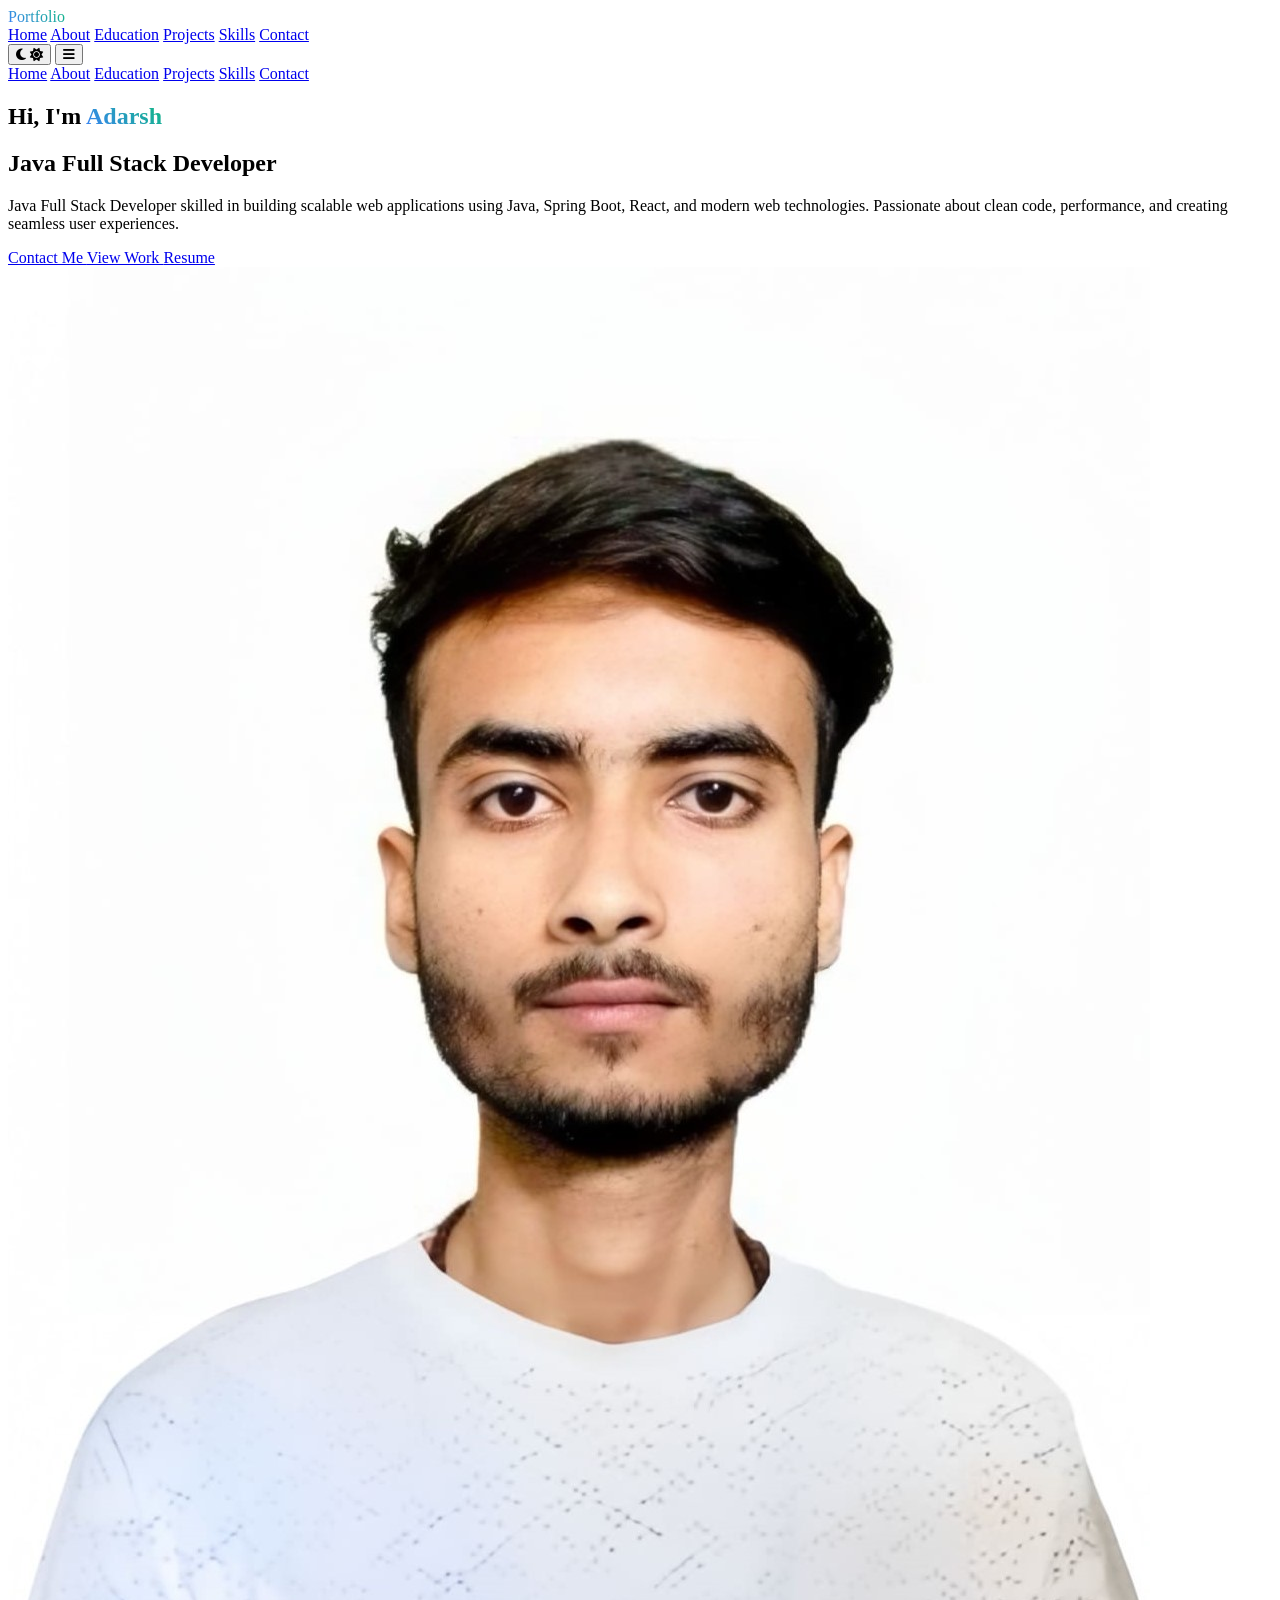
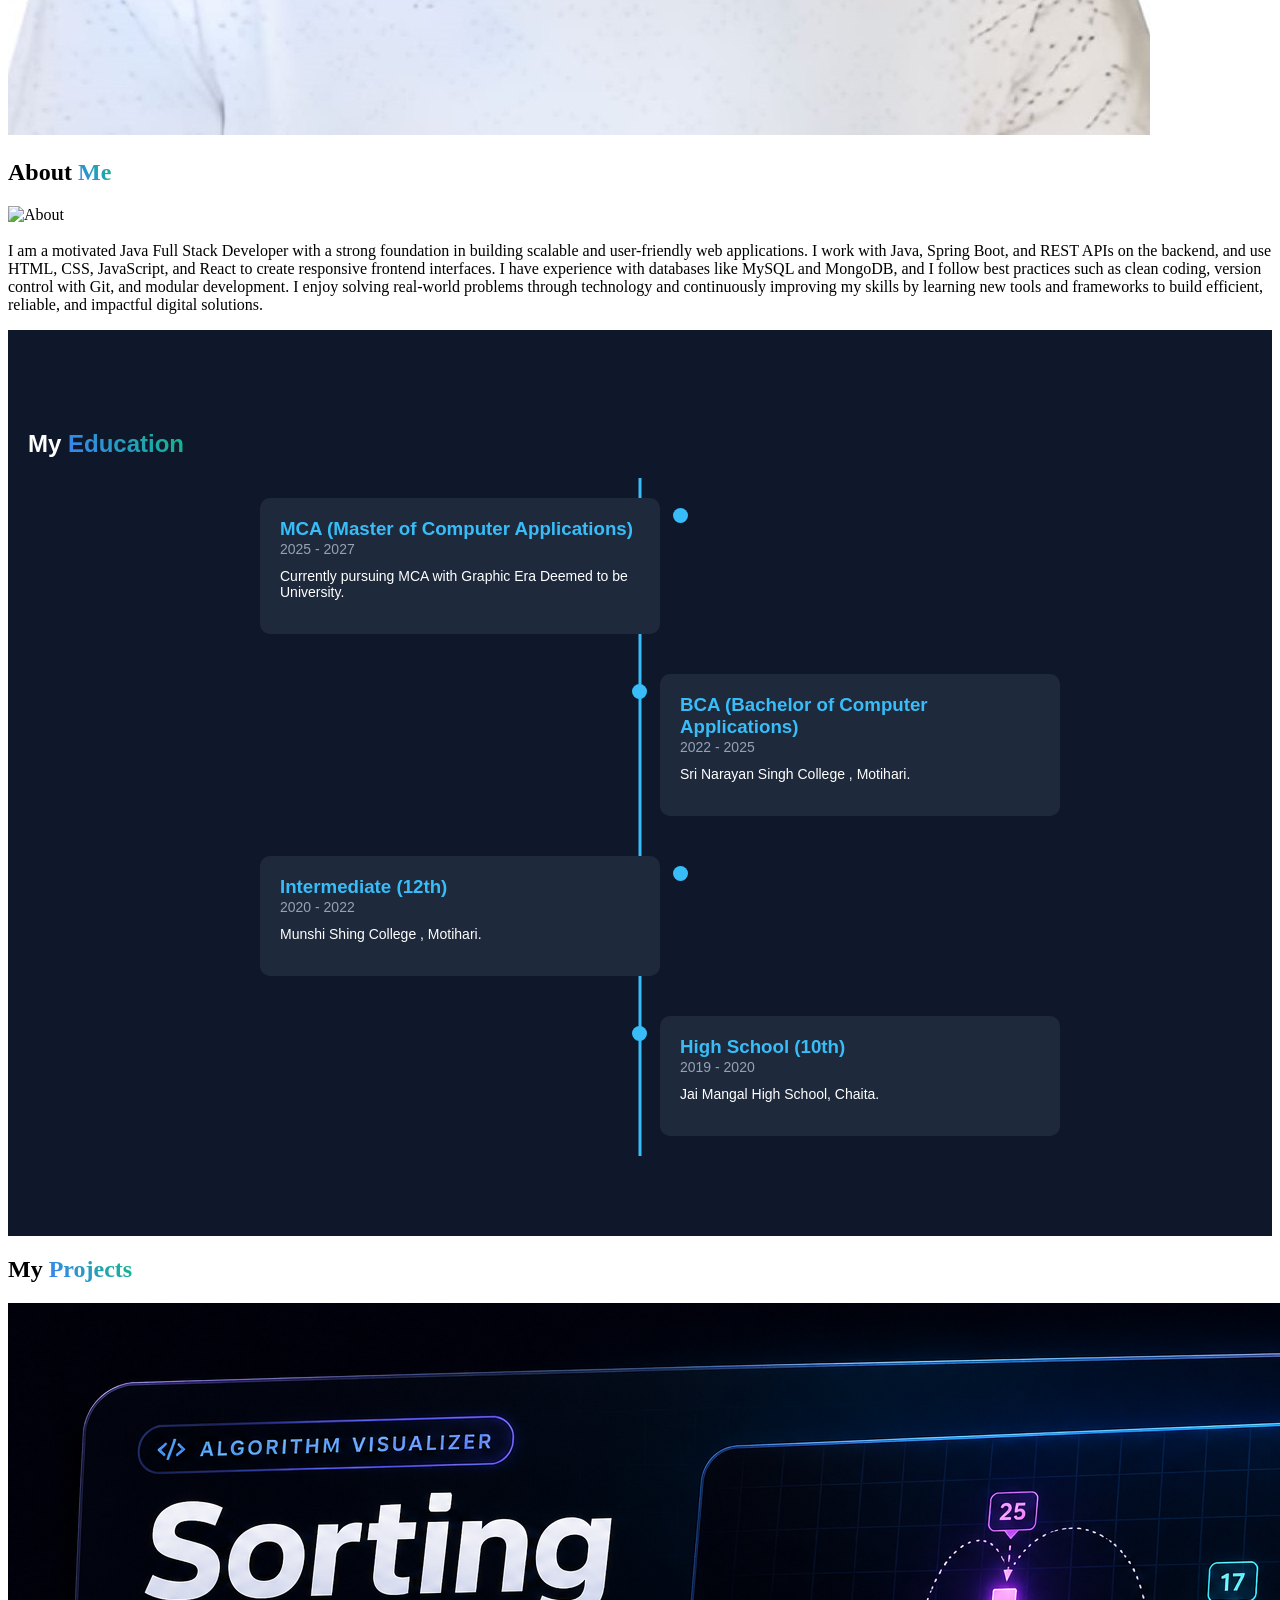
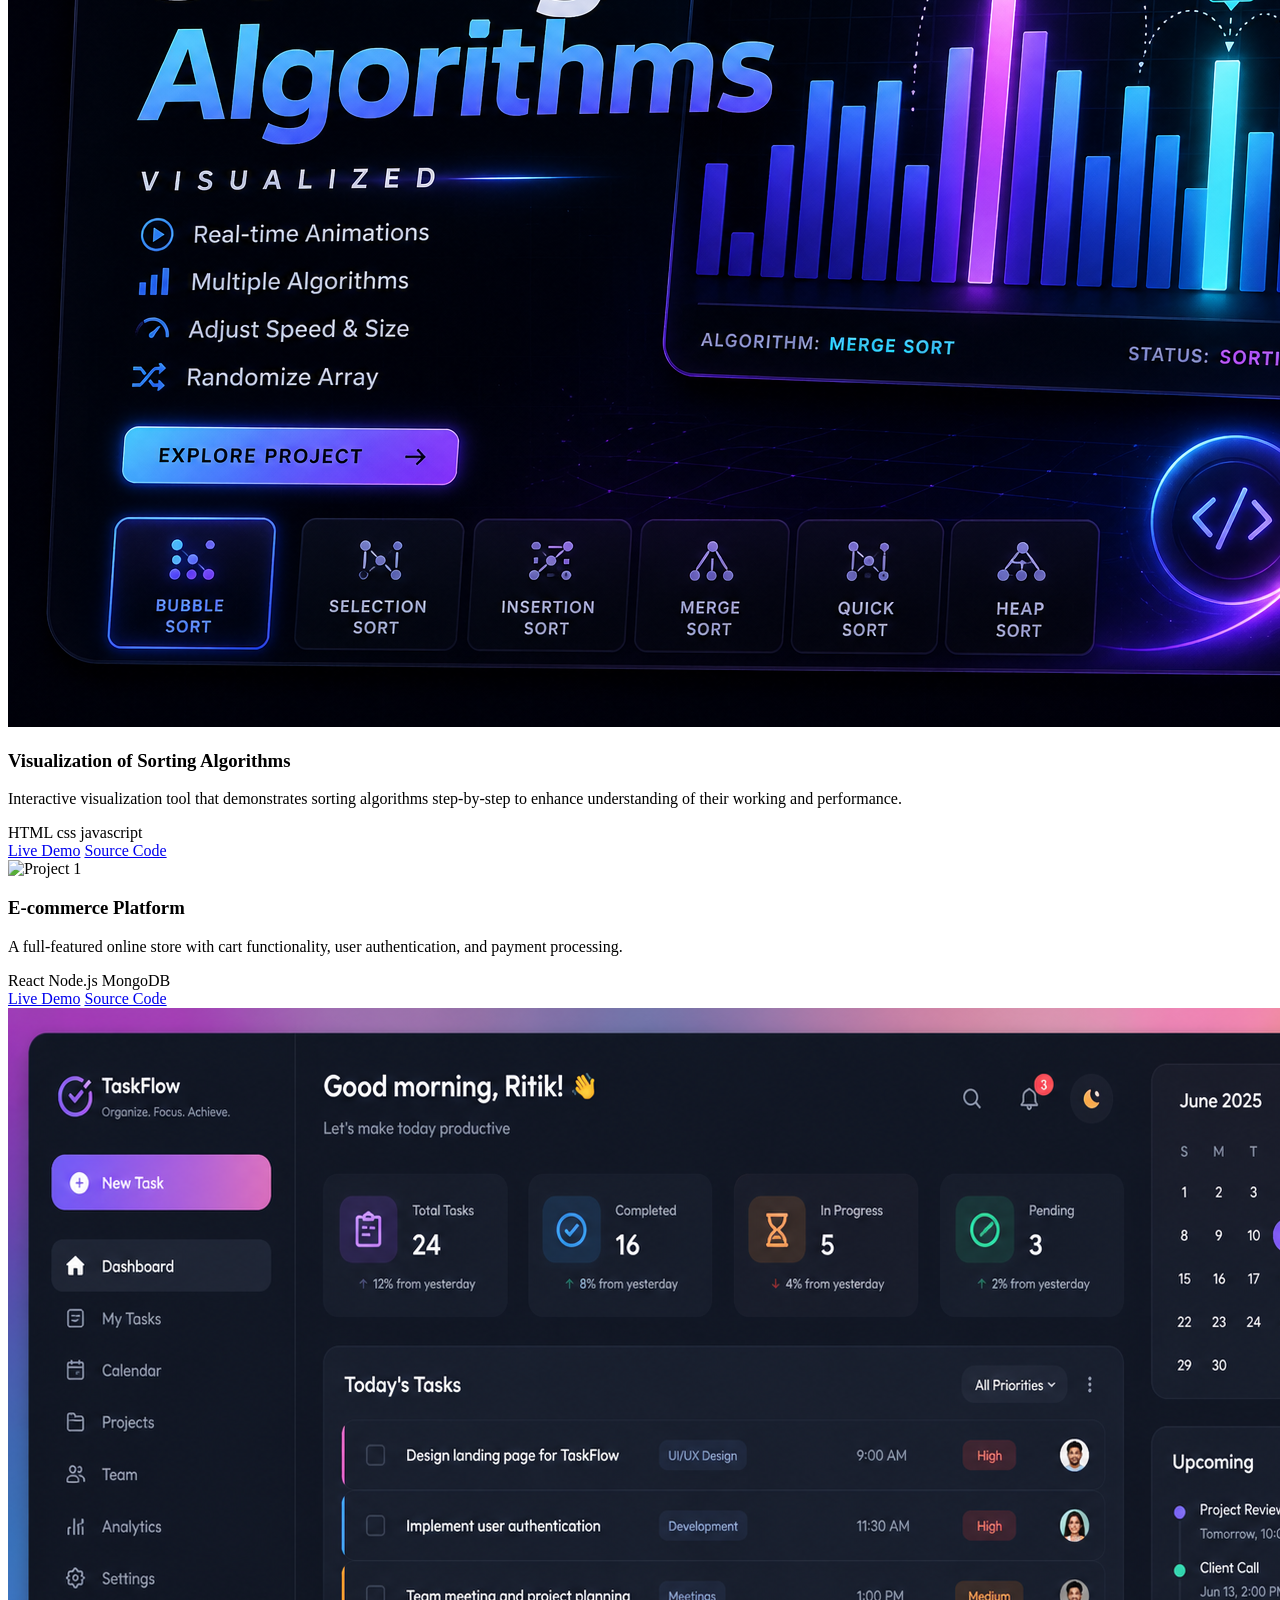
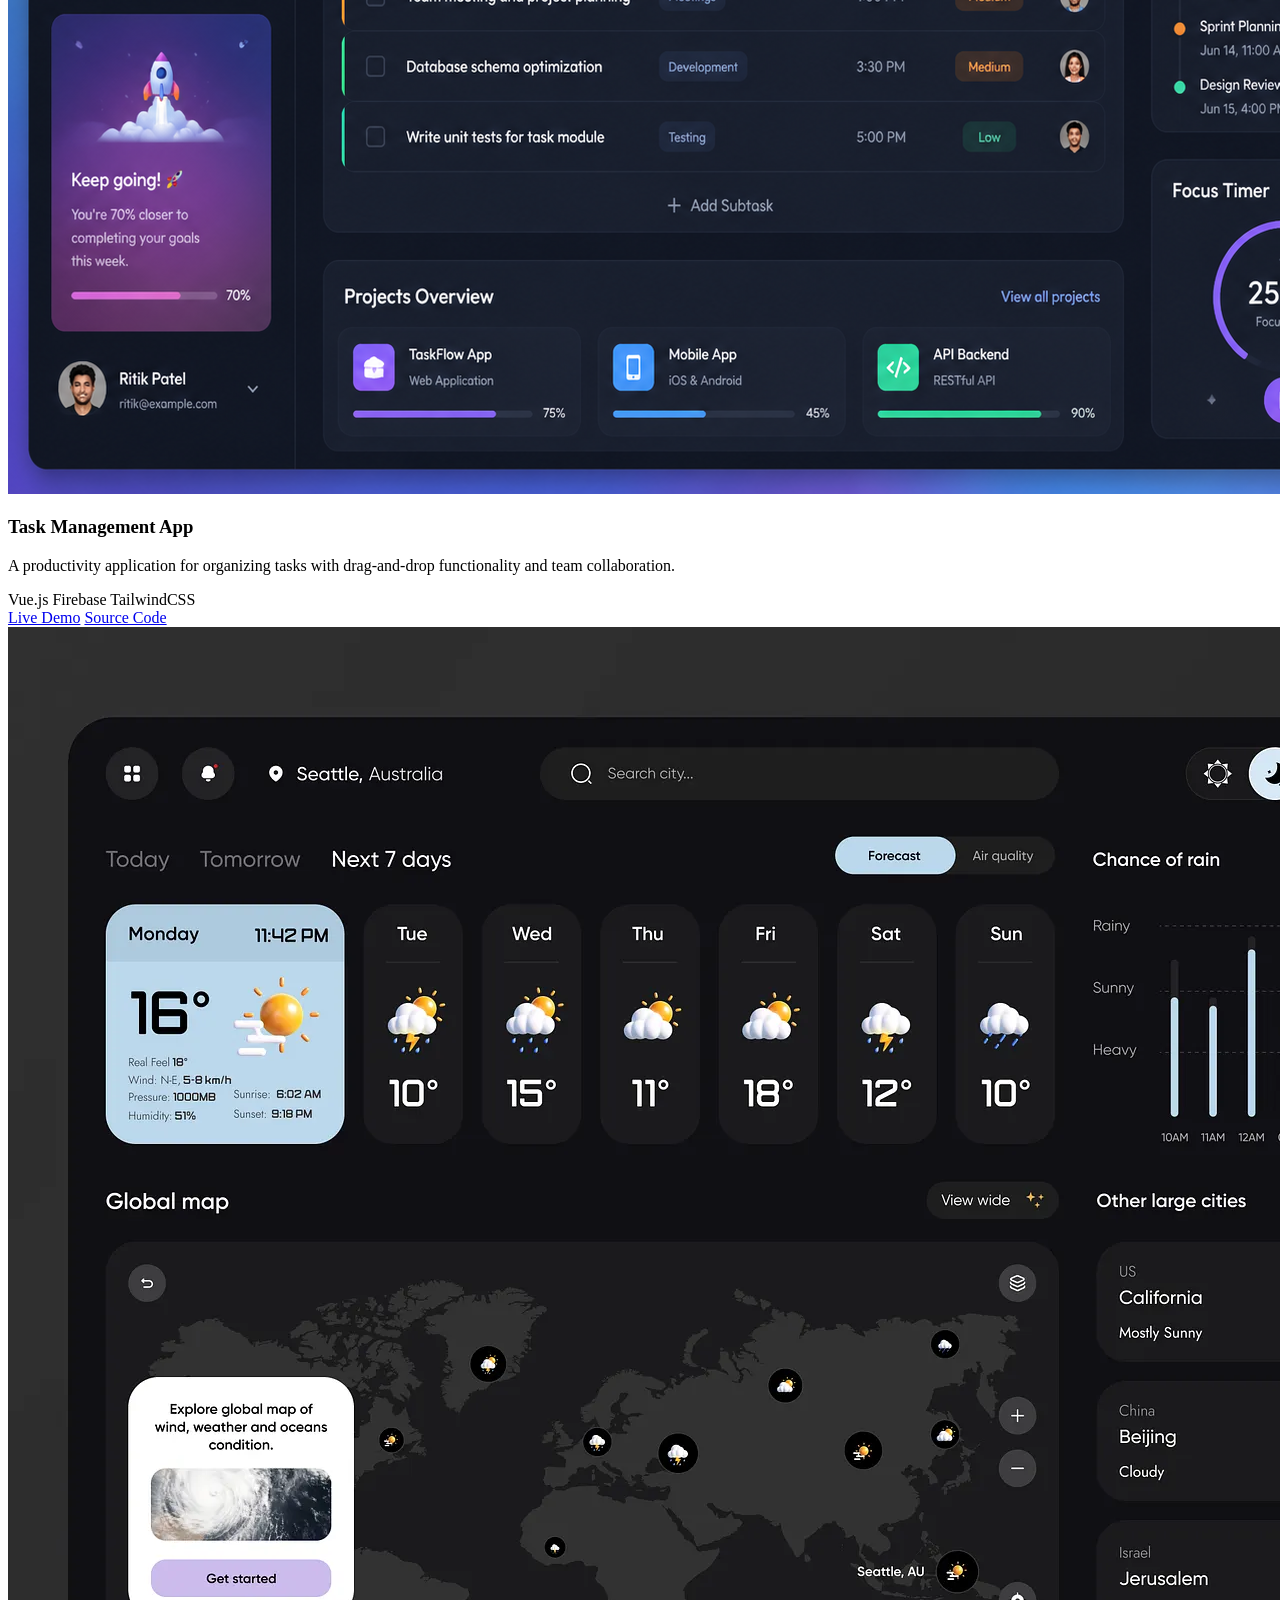
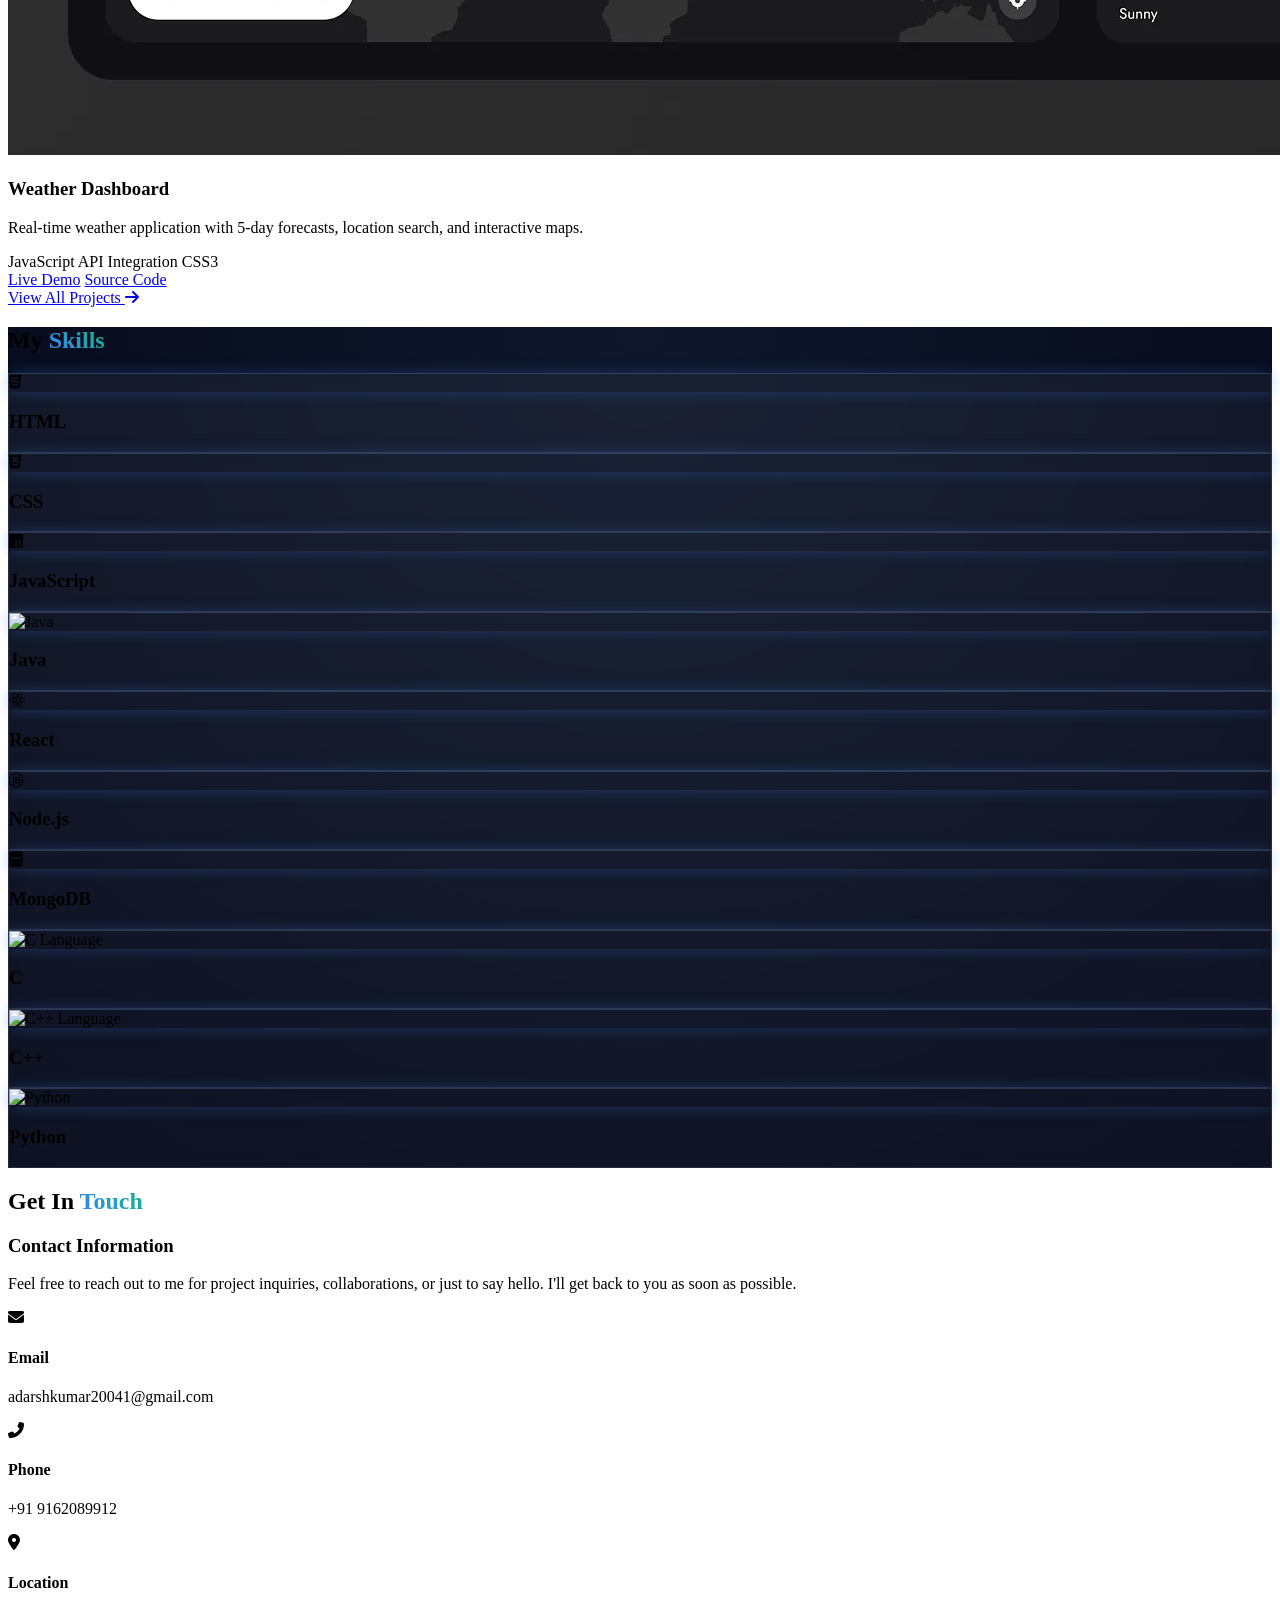
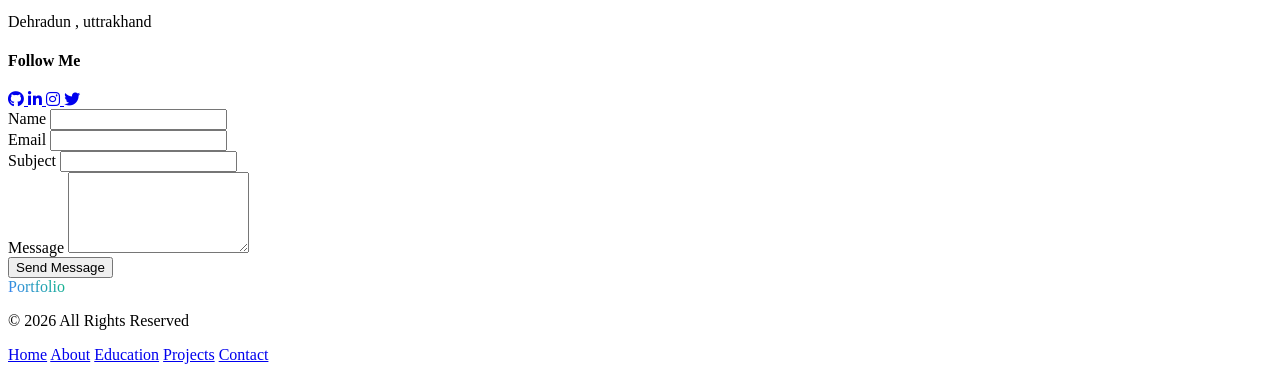
==== index.html @ 481cc496 "add new projects Co-authored-by: Copilot <copilot@github.com>" ====
<!DOCTYPE html>
<html lang="en" class="scroll-smooth">

<head>
    <meta charset="UTF-8">
    <meta name="viewport" content="width=device-width, initial-scale=1.0">
    <title>Modern Portfolio | Java Full Stack Developer</title>
    <script src="https://cdn.tailwindcss.com"></script>
    <link rel="stylesheet" href="https://cdnjs.cloudflare.com/ajax/libs/font-awesome/6.4.0/css/all.min.css">
    <link rel="stylesheet" href="style.css">
    <script>
        tailwind.config = {
            darkMode: 'class',
            theme: {
                extend: {
                    colors: {
                        primary: {
                            light: '#3b82f6',
                            dark: '#2563eb'
                        },
                        secondary: {
                            light: '#10b981',
                            dark: '#059669'
                        }
                    },
                    animation: {
                        'fade-in': 'fadeIn 0.5s ease-in-out',
                        'slide-up': 'slideUp 0.5s ease-out'
                    },
                    keyframes: {
                        fadeIn: {
                            '0%': { opacity: '0' },
                            '100%': { opacity: '1' }
                        },
                        slideUp: {
                            '0%': { transform: 'translateY(20px)', opacity: '0' },
                            '100%': { transform: 'translateY(0)', opacity: '1' }
                        }
                    }
                }
            }
        }
    </script>

</head>

<body class="light bg-gray-50 text-gray-800 dark:bg-gray-900 dark:text-gray-100 transition-colors duration-300">
    <!-- Header/Navigation -->
    <header class="fixed w-full z-50 bg-white/80 dark:bg-gray-900/80 backdrop-blur-md shadow-sm">
        <div class="container mx-auto px-6 py-4">
            <nav class="flex items-center justify-between">
                <a href="#" class="text-2xl font-bold gradient-text">Portfolio</a>

                <div class="hidden md:flex space-x-8">
                    <a href="#home" class="nav-link">Home</a>
                    <a href="#about" class="nav-link">About</a>
                    <a href="#education" class="nav-link">Education</a>
                    <a href="#projects" class="nav-link">Projects</a>
                    <a href="#skills" class="nav-link">Skills</a>
                    <a href="#contact" class="nav-link">Contact</a>
                </div>

                <div class="flex items-center space-x-4">
                    <button id="theme-toggle"
                        class="theme-toggle p-2 rounded-full hover:bg-gray-200 dark:hover:bg-gray-700">
                        <i class="fas fa-moon dark:hidden"></i>
                        <i class="fas fa-sun hidden dark:block"></i>
                    </button>

                    <button id="mobile-menu-button"
                        class="md:hidden p-2 rounded-full hover:bg-gray-200 dark:hover:bg-gray-700">
                        <i class="fas fa-bars"></i>
                    </button>
                </div>
            </nav>
        </div>

        <!-- Mobile Menu -->
        <div id="mobile-menu" class="hidden md:hidden bg-white dark:bg-gray-800 shadow-lg">
            <div class="container mx-auto px-6 py-4 flex flex-col space-y-4">
                <a href="#home" class="nav-link">Home</a>
                <a href="#about" class="nav-link">About</a>
                <a href="#education" class="nav-link">Education</a>
                <a href="#projects" class="nav-link">Projects</a>
                <a href="#skills" class="nav-link">Skills</a>
                <a href="#contact" class="nav-link">Contact</a>
            </div>
        </div>
    </header>

    <!-- Hero Section -->
    <section id="home" class="min-h-screen flex items-center pt-20">
        <div class="container mx-auto px-6 py-20">
            <div class="flex flex-col md:flex-row items-center">
                <div class="md:w-1/2 mb-12 md:mb-0 animate-fade-in">
                    <h1 class="text-4xl md:text-6xl font-bold mb-4">Hi, I'm <span class="gradient-text">Adarsh</span>
                    </h1>
                    <h2 class="text-2xl md:text-3xl font-semibold mb-6">Java Full Stack Developer</h2>
                    <p class="text-lg mb-8 text-gray-600 dark:text-gray-300 max-w-lg">
                        Java Full Stack Developer skilled in building scalable web applications using Java, Spring Boot,
                        React, and modern web technologies. Passionate about clean code, performance, and creating
                        seamless user experiences.
                    </p>
                    <div class="flex space-x-4">
                        <a href="#contact"
                            class="px-6 py-3 bg-primary-light dark:bg-primary-dark text-white rounded-lg hover:opacity-90 transition-opacity">
                            Contact Me
                        </a>
                        <a href="#projects"
                            class="px-6 py-3 border border-gray-300 dark:border-gray-600 rounded-lg hover:bg-gray-100 dark:hover:bg-gray-800 transition-colors">
                            View Work
                        </a>
                        <a href="assect/Adarsh_Kumar_Resume.pdf" download
                            class="px-6 py-3 bg-gradient-to-r from-indigo-500 to-cyan-500 text-white rounded-lg shadow-lg hover:scale-105 hover:shadow-xl transition-all duration-300">
                            Resume
                        </a>


                    </div>
                </div>
                <div class="md:w-1/2 flex justify-center animate-slide-up">
                    <div
                        class="relative w-64 h-64 md:w-80 md:h-80 rounded-full overflow-hidden border-4 border-primary-light dark:border-primary-dark">
                        <img src="assect/photo.JPG" alt="Profile" class="w-full h-full object-cover">
                        <div class="absolute inset-0 bg-primary-light dark:bg-primary-dark opacity-10"></div>
                    </div>
                </div>
            </div>
        </div>
    </section>



    <!-- About Section -->
    <section id="about" class="py-20 bg-gray-100 dark:bg-gray-800">
        <div class="container mx-auto px-6">
            <h2 class="text-3xl font-bold mb-12 text-center">About <span class="gradient-text">Me</span></h2>

            <div class="flex flex-col md:flex-row items-center">
                <div class="md:w-1/3 mb-8 md:mb-0 flex justify-center">
                    <div class="w-64 h-64 rounded-lg overflow-hidden shadow-lg">
                        <img src="assect/about.jpg.jpg" alt="About" class="w-full h-full object-cover">
                    </div>
                </div>

                <div class="md:w-2/3 md:pl-12">
                    <h3 class="text-2xl font-semibold mb-4"></h3>
                    <p class="mb-6 text-gray-600 dark:text-gray-300">
                        I am a motivated Java Full Stack Developer with a strong foundation in building scalable and
                        user-friendly web applications. I work with Java, Spring Boot, and REST APIs on the backend, and
                        use HTML, CSS, JavaScript, and React to create responsive frontend interfaces. I have experience
                        with databases like MySQL and MongoDB, and I follow best practices such as clean coding, version
                        control with Git, and modular development. I enjoy solving real-world problems through
                        technology and continuously improving my skills by learning new tools and frameworks to build
                        efficient, reliable, and impactful digital solutions.

                    </p>


                </div>
            </div>
        </div>
    </section>


    <!-- Education Section -->

    <section id="education">
        <h2 class="text-3xl font-bold mb-12 text-center">My <span class="gradient-text">Education</span></h2>

        <div class="timeline">

            <div class="timeline-item">
                <div class="timeline-content">
                    <h3>MCA (Master of Computer Applications)</h3>
                    <span>2025 - 2027</span>
                    <p>Currently pursuing MCA with
                        Graphic Era Deemed to be University.</p>
                </div>
            </div>

            <div class="timeline-item">
                <div class="timeline-content">
                    <h3>BCA (Bachelor of Computer Applications)</h3>
                    <span>2022 - 2025</span>
                    <p> Sri Narayan Singh College , Motihari.</p>
                </div>
            </div>

            <div class="timeline-item">
                <div class="timeline-content">
                    <h3>Intermediate (12th)</h3>
                    <span>2020 - 2022</span>
                    <p>Munshi Shing College , Motihari.</p>
                </div>
            </div>

            <div class="timeline-item">
                <div class="timeline-content">
                    <h3>High School (10th)</h3>
                    <span>2019 - 2020</span>
                    <p>Jai Mangal High School, Chaita.</p>
                </div>
            </div>

        </div>
    </section>




    <!-- Projects Section -->
    <section id="projects" class="py-20">
        <div class="container mx-auto px-6">
            <h2 class="text-3xl font-bold mb-12 text-center">My <span class="gradient-text">Projects</span></h2>

            <div class="grid grid-cols-1 md:grid-cols-2 lg:grid-cols-3 gap-8">
                <!-- Project 0 -->
                  <div
                    class="project-card bg-white dark:bg-gray-800 rounded-lg overflow-hidden shadow-lg hover:shadow-xl">
                    <div class="h-48 overflow-hidden">
                        <img src="assect/sorting.jpg.png"
                            alt="Project 0"
                            class="w-full h-full object-cover transition-transform duration-300 hover:scale-105">
                    </div>
                    <div class="p-6">
                        <h3 class="text-xl font-semibold mb-2">Visualization of Sorting Algorithms</h3>
                        <p class="text-gray-600 dark:text-gray-300 mb-4">
                            Interactive visualization tool that demonstrates sorting algorithms step-by-step to enhance understanding of their working and performance.
                        </p>
                        <div class="flex flex-wrap gap-2 mb-4">
                            <span class="px-3 py-1 bg-gray-100 dark:bg-gray-700 rounded-full text-sm">HTML</span>
                            <span class="px-3 py-1 bg-gray-100 dark:bg-gray-700 rounded-full text-sm">css</span>
                            <span class="px-3 py-1 bg-gray-100 dark:bg-gray-700 rounded-full text-sm">javascript</span>
                        </div>  
                        <div class="flex space-x-3">
                            <a href="https://sorting-simulation.vercel.app/" target="_blank" class="text-primary-light dark:text-primary-dark hover:underline">Live Demo</a>
                            <a href="https://github.com/itzadarsh-1/sorting-simulation-1" target="_blank" class="text-gray-500 hover:underline">Source Code</a>
                        </div>
                    </div>
                </div>
                <!-- Project 1 -->
                <div
                    class="project-card bg-white dark:bg-gray-800 rounded-lg overflow-hidden shadow-lg hover:shadow-xl">
                    <div class="h-48 overflow-hidden">
                        <img src="https://images.unsplash.com/photo-1551288049-bebda4e38f71?ixlib=rb-4.0.3&ixid=M3wxMjA3fDB8MHxwaG90by1wYWdlfHx8fGVufDB8fHx8fA%3D%3D&auto=format&fit=crop&w=1170&q=80"
                            alt="Project 1"
                            class="w-full h-full object-cover transition-transform duration-300 hover:scale-105">
                    </div>
                    <div class="p-6">
                        <h3 class="text-xl font-semibold mb-2">E-commerce Platform</h3>
                        <p class="text-gray-600 dark:text-gray-300 mb-4">
                            A full-featured online store with cart functionality, user authentication, and payment
                            processing.
                        </p>
                        <div class="flex flex-wrap gap-2 mb-4">
                            <span class="px-3 py-1 bg-gray-100 dark:bg-gray-700 rounded-full text-sm">React</span>
                            <span class="px-3 py-1 bg-gray-100 dark:bg-gray-700 rounded-full text-sm">Node.js</span>
                            <span class="px-3 py-1 bg-gray-100 dark:bg-gray-700 rounded-full text-sm">MongoDB</span>
                        </div>
                        <div class="flex space-x-3">
                            <a href="#" class="text-primary-light dark:text-primary-dark hover:underline">Live Demo</a>
                            <a href="#" class="text-gray-500 hover:underline">Source Code</a>
                        </div>
                    </div>
                </div>

                <!-- Project 2 -->
                <div
                    class="project-card bg-white dark:bg-gray-800 rounded-lg overflow-hidden shadow-lg hover:shadow-xl">
                    <div class="h-48 overflow-hidden">
                        <img src="assect/task manage app.jpg.png" alt="Project 2"
                            class="w-full h-full object-cover transition-transform duration-300 hover:scale-105">
                    </div>
                    <div class="p-6">
                        <h3 class="text-xl font-semibold mb-2">Task Management App</h3>
                        <p class="text-gray-600 dark:text-gray-300 mb-4">
                            A productivity application for organizing tasks with drag-and-drop functionality and team
                            collaboration.
                        </p>
                        <div class="flex flex-wrap gap-2 mb-4">
                            <span class="px-3 py-1 bg-gray-100 dark:bg-gray-700 rounded-full text-sm">Vue.js</span>
                            <span class="px-3 py-1 bg-gray-100 dark:bg-gray-700 rounded-full text-sm">Firebase</span>
                            <span class="px-3 py-1 bg-gray-100 dark:bg-gray-700 rounded-full text-sm">TailwindCSS</span>
                        </div>
                        <div class="flex space-x-3">
                            <a href="#" class="text-primary-light dark:text-primary-dark hover:underline">Live Demo</a>
                            <a href="#" class="text-gray-500 hover:underline">Source Code</a>
                        </div>
                    </div>
                </div>

                <!-- Project 3 -->
                <div
                    class="project-card bg-white dark:bg-gray-800 rounded-lg overflow-hidden shadow-lg hover:shadow-xl">
                    <div class="h-48 overflow-hidden">
                        <img src="assect/image.png" alt="Project 3"
                            class="w-full h-full object-cover transition-transform duration-300 hover:scale-105">
                    </div>
                    <div class="p-6">
                        <h3 class="text-xl font-semibold mb-2">Weather Dashboard</h3>
                        <p class="text-gray-600 dark:text-gray-300 mb-4">
                            Real-time weather application with 5-day forecasts, location search, and interactive maps.
                        </p>
                        <div class="flex flex-wrap gap-2 mb-4">
                            <span class="px-3 py-1 bg-gray-100 dark:bg-gray-700 rounded-full text-sm">JavaScript</span>
                            <span class="px-3 py-1 bg-gray-100 dark:bg-gray-700 rounded-full text-sm">API
                                Integration</span>
                            <span class="px-3 py-1 bg-gray-100 dark:bg-gray-700 rounded-full text-sm">CSS3</span>
                        </div>
                        <div class="flex space-x-3">
                            <a href="#" class="text-primary-light dark:text-primary-dark hover:underline">Live Demo</a>
                            <a href="#" class="text-gray-500 hover:underline">Source Code</a>
                        </div>
                    </div>
                </div>
            </div>

            <div class="text-center mt-12">
                <a href="#"
                    class="px-6 py-3 border border-gray-300 dark:border-gray-600 rounded-lg hover:bg-gray-100 dark:hover:bg-gray-800 transition-colors inline-flex items-center">
                    View All Projects <i class="fas fa-arrow-right ml-2"></i>
                </a>
            </div>
        </div>
    </section>

    <!-- Skills Section -->
    <section id="skills" class="py-20 bg-gray-100 dark:bg-gray-800">
        <div class="container mx-auto px-6">
            <h2 class="text-3xl font-bold mb-12 text-center">My <span class="gradient-text">Skills</span></h2>
            <div class="grid grid-cols-2 md:grid-cols-4 gap-6">

                <!-- HTML -->
                <div class="bg-white dark:bg-gray-700 p-6 rounded-lg shadow-sm text-center">
                    <div
                        class="w-16 h-16 mx-auto mb-4 flex items-center justify-center bg-primary-light/10 dark:bg-primary-dark/10 rounded-full">
                        <i class="fab fa-html5 text-3xl text-primary-light dark:text-primary-dark"></i>
                    </div>
                    <h3 class="font-semibold mb-2">HTML</h3>
                    <div class="w-full bg-gray-200 dark:bg-gray-600 rounded-full h-2.5">
                        <div class="bg-primary-light dark:bg-primary-dark h-2.5 rounded-full" style="width: 90%"></div>
                    </div>
                </div>

                <!-- CSS -->
                <div class="bg-white dark:bg-gray-700 p-6 rounded-lg shadow-sm text-center">
                    <div
                        class="w-16 h-16 mx-auto mb-4 flex items-center justify-center bg-primary-light/10 dark:bg-primary-dark/10 rounded-full">
                        <i class="fab fa-css3-alt text-3xl text-primary-light dark:text-primary-dark"></i>
                    </div>
                    <h3 class="font-semibold mb-2">CSS</h3>
                    <div class="w-full bg-gray-200 dark:bg-gray-600 rounded-full h-2.5">
                        <div class="bg-primary-light dark:bg-primary-dark h-2.5 rounded-full" style="width: 92%"></div>
                    </div>
                </div>

                <!-- JavaScript -->
                <div class="bg-white dark:bg-gray-700 p-6 rounded-lg shadow-sm text-center">
                    <div
                        class="w-16 h-16 mx-auto mb-4 flex items-center justify-center bg-primary-light/10 dark:bg-primary-dark/10 rounded-full">
                        <i class="fab fa-js text-3xl text-primary-light dark:text-primary-dark"></i>
                    </div>
                    <h3 class="font-semibold mb-2">JavaScript</h3>
                    <div class="w-full bg-gray-200 dark:bg-gray-600 rounded-full h-2.5">
                        <div class="bg-primary-light dark:bg-primary-dark h-2.5 rounded-full" style="width: 95%"></div>
                    </div>
                </div>

                <!-- Java -->
                <div class="bg-white dark:bg-gray-700 p-6 rounded-lg shadow-sm text-center">
                    <div
                        class="w-16 h-16 mx-auto mb-4 flex items-center justify-center bg-primary-light/10 dark:bg-primary-dark/10 rounded-full">
                        <img src="https://cdn-icons-png.flaticon.com/512/226/226777.png" class="w-10 h-10" alt="Java">
                    </div>
                    <h3 class="font-semibold mb-2">Java</h3>
                    <div class="w-full bg-gray-200 dark:bg-gray-600 rounded-full h-2.5">
                        <div class="bg-primary-light dark:bg-primary-dark h-2.5 rounded-full" style="width: 90%"></div>
                    </div>
                </div>

                <!-- React -->
                <div class="bg-white dark:bg-gray-700 p-6 rounded-lg shadow-sm text-center">
                    <div
                        class="w-16 h-16 mx-auto mb-4 flex items-center justify-center bg-secondary-light/10 dark:bg-secondary-dark/10 rounded-full">
                        <i class="fab fa-react text-3xl text-secondary-light dark:text-secondary-dark"></i>
                    </div>
                    <h3 class="font-semibold mb-2">React</h3>
                    <div class="w-full bg-gray-200 dark:bg-gray-600 rounded-full h-2.5">
                        <div class="bg-secondary-light dark:bg-secondary-dark h-2.5 rounded-full" style="width: 85%">
                        </div>
                    </div>
                </div>

                <!-- Node.js -->
                <div class="bg-white dark:bg-gray-700 p-6 rounded-lg shadow-sm text-center">
                    <div
                        class="w-16 h-16 mx-auto mb-4 flex items-center justify-center bg-secondary-light/10 dark:bg-secondary-dark/10 rounded-full">
                        <i class="fab fa-node-js text-3xl text-secondary-light dark:text-secondary-dark"></i>
                    </div>
                    <h3 class="font-semibold mb-2">Node.js</h3>
                    <div class="w-full bg-gray-200 dark:bg-gray-600 rounded-full h-2.5">
                        <div class="bg-secondary-light dark:bg-secondary-dark h-2.5 rounded-full" style="width: 80%">
                        </div>
                    </div>
                </div>

                <!-- MongoDB -->
                <div class="bg-white dark:bg-gray-700 p-6 rounded-lg shadow-sm text-center">
                    <div
                        class="w-16 h-16 mx-auto mb-4 flex items-center justify-center bg-secondary-light/10 dark:bg-secondary-dark/10 rounded-full">
                        <i class="fas fa-database text-3xl text-secondary-light dark:text-secondary-dark"></i>
                    </div>
                    <h3 class="font-semibold mb-2">MongoDB</h3>
                    <div class="w-full bg-gray-200 dark:bg-gray-600 rounded-full h-2.5">
                        <div class="bg-secondary-light dark:bg-secondary-dark h-2.5 rounded-full" style="width: 75%">
                        </div>
                    </div>
                </div>

                <!-- c -->
                <div class="bg-white dark:bg-gray-700 p-6 rounded-lg shadow-sm text-center">
                    <div
                        class="w-16 h-16 mx-auto mb-4 flex items-center justify-center bg-secondary-light/10 dark:bg-secondary-dark/10 rounded-full">
                        <img src="https://cdn-icons-png.flaticon.com/512/6132/6132222.png" alt="C Language"
                            class="w-10 h-10">
                    </div>
                    <h3 class="font-semibold mb-2">C</h3>
                    <div class="w-full bg-gray-200 dark:bg-gray-600 rounded-full h-2.5">
                        <div class="bg-secondary-light dark:bg-secondary-dark h-2.5 rounded-full" style="width: 85%">
                        </div>
                    </div>
                </div>
                <!-- C++ -->
                <div class="bg-white dark:bg-gray-700 p-6 rounded-lg shadow-sm text-center">
                    <div
                        class="w-16 h-16 mx-auto mb-4 flex items-center justify-center bg-secondary-light/10 dark:bg-secondary-dark/10 rounded-full">
                        <img src="https://cdn-icons-png.flaticon.com/512/6132/6132221.png" alt="C++ Language"
                            class="w-10 h-10">
                    </div>
                    <h3 class="font-semibold mb-2">C++</h3>
                    <div class="w-full bg-gray-200 dark:bg-gray-600 rounded-full h-2.5">
                        <div class="bg-secondary-light dark:bg-secondary-dark h-2.5 rounded-full" style="width: 80%">
                        </div>
                    </div>
                </div>
                <!-- Python -->
                <div class="bg-white dark:bg-gray-700 p-6 rounded-lg shadow-sm text-center">

                    <div
                        class="w-16 h-16 mx-auto mb-4 flex items-center justify-center bg-secondary-light/10 dark:bg-secondary-dark/10 rounded-full">
                        <img src="https://cdn-icons-png.flaticon.com/512/5968/5968350.png" alt="Python"
                            class="w-10 h-10">
                    </div>

                    <h3 class="font-semibold mb-2">Python</h3>

                    <div class="w-full bg-gray-200 dark:bg-gray-600 rounded-full h-2.5">
                        <div class="bg-secondary-light dark:bg-secondary-dark h-2.5 rounded-full" style="width: 88%">
                        </div>
                    </div>

                </div>
            </div>
        </div>
        </div>
    </section>






    <!-- Contact Section -->
    <section id="contact" class="py-20">
        <div class="container mx-auto px-6">
            <h2 class="text-3xl font-bold mb-12 text-center">Get In <span class="gradient-text">Touch</span></h2>

            <div class="flex flex-col md:flex-row">
                <div class="md:w-1/2 mb-12 md:mb-0 md:pr-8">
                    <h3 class="text-2xl font-semibold mb-6">Contact Information</h3>
                    <p class="mb-8 text-gray-600 dark:text-gray-300">
                        Feel free to reach out to me for project inquiries, collaborations, or just to say hello.
                        I'll get back to you as soon as possible.
                    </p>

                    <div class="space-y-6">
                        <div class="flex items-start">
                            <div class="p-3 rounded-full bg-primary-light/10 dark:bg-primary-dark/10 mr-4">
                                <i class="fas fa-envelope text-primary-light dark:text-primary-dark"></i>
                            </div>
                            <div>
                                <h4 class="font-semibold">Email</h4>
                                <p class="text-gray-600 dark:text-gray-300">adarshkumar20041@gmail.com</p>
                            </div>
                        </div>

                        <div class="flex items-start">
                            <div class="p-3 rounded-full bg-primary-light/10 dark:bg-primary-dark/10 mr-4">
                                <i class="fas fa-phone-alt text-primary-light dark:text-primary-dark"></i>
                            </div>
                            <div>
                                <h4 class="font-semibold">Phone</h4>
                                <p class="text-gray-600 dark:text-gray-300"> +91 9162089912</p>
                            </div>
                        </div>

                        <div class="flex items-start">
                            <div class="p-3 rounded-full bg-primary-light/10 dark:bg-primary-dark/10 mr-4">
                                <i class="fas fa-map-marker-alt text-primary-light dark:text-primary-dark"></i>
                            </div>
                            <div>
                                <h4 class="font-semibold">Location</h4>
                                <p class="text-gray-600 dark:text-gray-300">Dehradun , uttrakhand</p>
                            </div>
                        </div>
                    </div>

                    <div class="mt-8">
                        <h4 class="font-semibold mb-4">Follow Me</h4>
                        <div class="flex space-x-4">
                            <a href="https://github.com/itzadarsh-1" target="_blank"
                                class="p-3 rounded-full bg-gray-100 dark:bg-gray-700 hover:bg-gray-200 dark:hover:bg-gray-600 transition-colors">
                                <i class="fab fa-github"></i>
                            </a>
                            <a href="https://linkedin.com/in/adarsh-kumar05" target="_blank"
                                class="p-3 rounded-full bg-gray-100 dark:bg-gray-700 hover:bg-gray-200 dark:hover:bg-gray-600 transition-colors">
                                <i class="fab fa-linkedin-in"></i>
                            </a>

                            <a href="https://www.instagram.com/itzadarsh__?utm_source=ig_web_button_share_sheet&igsh=ZDNlZDc0MzIxNw=="
                                target="_blank"
                                class="p-3 rounded-full bg-gray-100 dark:bg-gray-700 hover:bg-gray-200 dark:hover:bg-gray-600 transition-colors">
                                <i class="fab fa-instagram"></i>
                            </a>

                            <a href="https://x.com/itzadarsh123" target="_blank"
                                class="p-3 rounded-full bg-gray-100 dark:bg-gray-700 hover:bg-gray-200 dark:hover:bg-gray-600 transition-colors">
                                <i class="fab fa-twitter"></i>
                            </a>
                        </div>
                    </div>
                </div>

                <div class="md:w-1/2">
                    <form class="bg-white dark:bg-gray-700 p-8 rounded-lg shadow-sm">
                        <div class="mb-6">
                            <label for="name" class="block mb-2 font-medium">Name</label>
                            <input type="text" id="name"
                                class="w-full px-4 py-3 border border-gray-300 dark:border-gray-600 rounded-lg focus:outline-none focus:ring-2 focus:ring-primary-light dark:focus:ring-primary-dark bg-transparent transition-colors">
                        </div>

                        <div class="mb-6">
                            <label for="email" class="block mb-2 font-medium">Email</label>
                            <input type="email" id="email"
                                class="w-full px-4 py-3 border border-gray-300 dark:border-gray-600 rounded-lg focus:outline-none focus:ring-2 focus:ring-primary-light dark:focus:ring-primary-dark bg-transparent transition-colors">
                        </div>

                        <div class="mb-6">
                            <label for="subject" class="block mb-2 font-medium">Subject</label>
                            <input type="text" id="subject"
                                class="w-full px-4 py-3 border border-gray-300 dark:border-gray-600 rounded-lg focus:outline-none focus:ring-2 focus:ring-primary-light dark:focus:ring-primary-dark bg-transparent transition-colors">
                        </div>

                        <div class="mb-6">
                            <label for="message" class="block mb-2 font-medium">Message</label>
                            <textarea id="message" rows="5"
                                class="w-full px-4 py-3 border border-gray-300 dark:border-gray-600 rounded-lg focus:outline-none focus:ring-2 focus:ring-primary-light dark:focus:ring-primary-dark bg-transparent transition-colors"></textarea>
                        </div>

                        <button type="submit"
                            class="w-full px-6 py-3 bg-primary-light dark:bg-primary-dark text-white rounded-lg hover:opacity-90 transition-opacity">
                            Send Message
                        </button>
                    </form>
                </div>
            </div>
        </div>
    </section>

    <!-- Footer -->
    <footer class="bg-gray-100 dark:bg-gray-800 py-12">
        <div class="container mx-auto px-6">
            <div class="flex flex-col md:flex-row justify-between items-center">
                <div class="mb-6 md:mb-0">
                    <a href="#" class="text-2xl font-bold gradient-text">Portfolio</a>
                    <p class="mt-2 text-gray-600 dark:text-gray-300">© 2026 All Rights Reserved</p>
                </div>

                <div class="flex space-x-6">
                    <a href="#home" class="nav-link">Home</a>
                    <a href="#about" class="nav-link">About</a>
                    <a href="#education" class="nav-link">Education</a>
                    <a href="#projects" class="nav-link">Projects</a>
                    <a href="#contact" class="nav-link">Contact</a>
                </div>
            </div>
        </div>
    </footer>

    <script>
        // Theme Toggle
        const themeToggle = document.getElementById('theme-toggle');
        const html = document.documentElement;

        // Check for saved user preference or use system preference
        const savedTheme = localStorage.getItem('theme') ||
            (window.matchMedia('(prefers-color-scheme: dark)').matches ? 'dark' : 'light');
        html.classList.add(savedTheme);

        themeToggle.addEventListener('click', () => {
            html.classList.toggle('dark');
            const theme = html.classList.contains('dark') ? 'dark' : 'light';
            localStorage.setItem('theme', theme);
        });

        // Mobile Menu Toggle
        const mobileMenuButton = document.getElementById('mobile-menu-button');
        const mobileMenu = document.getElementById('mobile-menu');

        mobileMenuButton.addEventListener('click', () => {
            mobileMenu.classList.toggle('hidden');
        });

        // Close mobile menu when clicking on a link
        document.querySelectorAll('#mobile-menu a').forEach(link => {
            link.addEventListener('click', () => {
                mobileMenu.classList.add('hidden');
            });
        });

        // Smooth scrolling for all links
        document.querySelectorAll('a[href^="#"]').forEach(anchor => {
            anchor.addEventListener('click', function (e) {
                e.preventDefault();

                const targetId = this.getAttribute('href');
                if (targetId === '#') return;

                const targetElement = document.querySelector(targetId);
                if (targetElement) {
                    window.scrollTo({
                        top: targetElement.offsetTop - 80,
                        behavior: 'smooth'
                    });
                }
            });
        });

        // Add animation classes when elements come into view
        const animateOnScroll = () => {
            const elements = document.querySelectorAll('.animate-fade-in, .animate-slide-up');

            elements.forEach(element => {
                const elementPosition = element.getBoundingClientRect().top;
                const screenPosition = window.innerHeight / 1.2;

                if (elementPosition < screenPosition) {
                    element.style.opacity = '1';
                    element.style.transform = 'translateY(0)';
                }
            });
        };

        // Set initial state for animated elements
        document.querySelectorAll('.animate-fade-in').forEach(el => {
            el.style.opacity = '0';
            el.style.animation = 'fadeIn 0.5s ease-in-out forwards';
        });

        document.querySelectorAll('.animate-slide-up').forEach(el => {
            el.style.opacity = '0';
            el.style.transform = 'translateY(20px)';
            el.style.animation = 'slideUp 0.5s ease-out forwards';
        });

        // Add scroll event listener
        window.addEventListener('scroll', animateOnScroll);
        // Trigger once on page load
        window.addEventListener('load', animateOnScroll);
    </script>
</body>

</html>
---- style.css ----
.gradient-text {
            background-clip: text;
            -webkit-background-clip: text;
            color: transparent;
        }

        .light .gradient-text {
            background-image: linear-gradient(45deg, #3b82f6, #10b981);
        }

        .dark .gradient-text {
            background-image: linear-gradient(45deg, #60a5fa, #34d399);
        }

        .project-card {
            transition: all 0.3s ease;
        }

        .project-card:hover {
            transform: translateY(-5px);
        }

        .theme-toggle {
            transition: all 0.3s ease;
        }

        .theme-toggle:hover {
            transform: rotate(30deg);
        }

        .nav-link {
            position: relative;
        }

        .nav-link::after {
            content: '';
            position: absolute;
            width: 0;
            height: 2px;
            bottom: -2px;
            left: 0;
            background-color: currentColor;
            transition: width 0.3s ease;
        }

        .nav-link:hover::after {
            width: 100%;
        }

        #education {
            padding: 80px 20px;
            background: #0f172a;
            color: #fff;
            font-family: 'Poppins', sans-serif;
        }

        .section-title {
            text-align: center;
            font-size: 32px;
            margin-bottom: 50px;
            color: #38bdf8;
        }

        .timeline {
            position: relative;
            max-width: 800px;
            margin: auto;
        }

        .timeline::before {
            content: '';
            position: absolute;
            left: 50%;
            width: 3px;
            height: 100%;
            background: #38bdf8;
            transform: translateX(-50%);
        }

        .timeline-item {
            width: 50%;
            padding: 20px;
            position: relative;
        }

        .timeline-item:nth-child(odd) {
            left: 0;
        }

        .timeline-item:nth-child(even) {
            left: 50%;
        }

        .timeline-content {
            background: #1e293b;
            padding: 20px;
            border-radius: 10px;
            position: relative;
            transition: 0.3s;
        }

        .timeline-content:hover {
            transform: translateY(-5px);
            box-shadow: 0 10px 25px rgba(56, 189, 248, 0.3);
        }

        .timeline-content h3 {
            margin: 0;
            color: #38bdf8;
        }

        .timeline-content span {
            font-size: 14px;
            color: #94a3b8;
        }

        .timeline-content p {
            margin-top: 10px;
            font-size: 14px;
        }

        .timeline-item::before {
            content: '';
            position: absolute;
            top: 30px;
            right: -8px;
            width: 15px;
            height: 15px;
            background: #38bdf8;
            border-radius: 50%;
        }

        .timeline-item:nth-child(even)::before {
            left: -8px;
        }


        /* Section background upgrade */
        #skills {
            background: radial-gradient(circle at top, #0f172a, #020617);
        }

        /* Card upgrade */
        #skills .bg-white,
        #skills .dark\:bg-gray-700 {
            background: rgba(255, 255, 255, 0.05) !important;
            backdrop-filter: blur(10px);
            border: 1px solid rgba(255, 255, 255, 0.1);
            transition: all 0.3s ease;
        }

        /* Hover effect (main upgrade) */
        #skills .bg-white:hover,
        #skills .dark\:bg-gray-700:hover {
            transform: translateY(-8px) scale(1.03);
            box-shadow: 0 15px 35px rgba(59, 130, 246, 0.3);
        }

        /* Icon circle glow */
        #skills .w-16 {
            box-shadow: 0 0 15px rgba(59, 130, 246, 0.3);
            transition: 0.3s;
        }

        #skills .bg-white:hover .w-16 {
            box-shadow: 0 0 25px rgba(59, 130, 246, 0.7);
            transform: scale(1.1);
        }

        /* Icon color enhancement */
        #skills i {
            transition: 0.3s;
        }

        #skills .bg-white:hover i {
            color: #38bdf8 !important;
        }

        /* Progress bar upgrade */
        #skills .bg-primary-light,
        #skills .bg-secondary-light {
            background: linear-gradient(90deg, #3b82f6, #06b6d4) !important;
            box-shadow: 0 0 10px rgba(6, 182, 212, 0.5);
        }

        /* Smooth progress animation */
        #skills .h-2\.5>div {
            transition: width 1.5s ease;
        }

        /* Title glow */
        .gradient-text {
            background: linear-gradient(90deg, #3b82f6, #06b6d4);
            background-clip: text;
            -webkit-background-clip: text;
            -webkit-text-fill-color: transparent;
        }
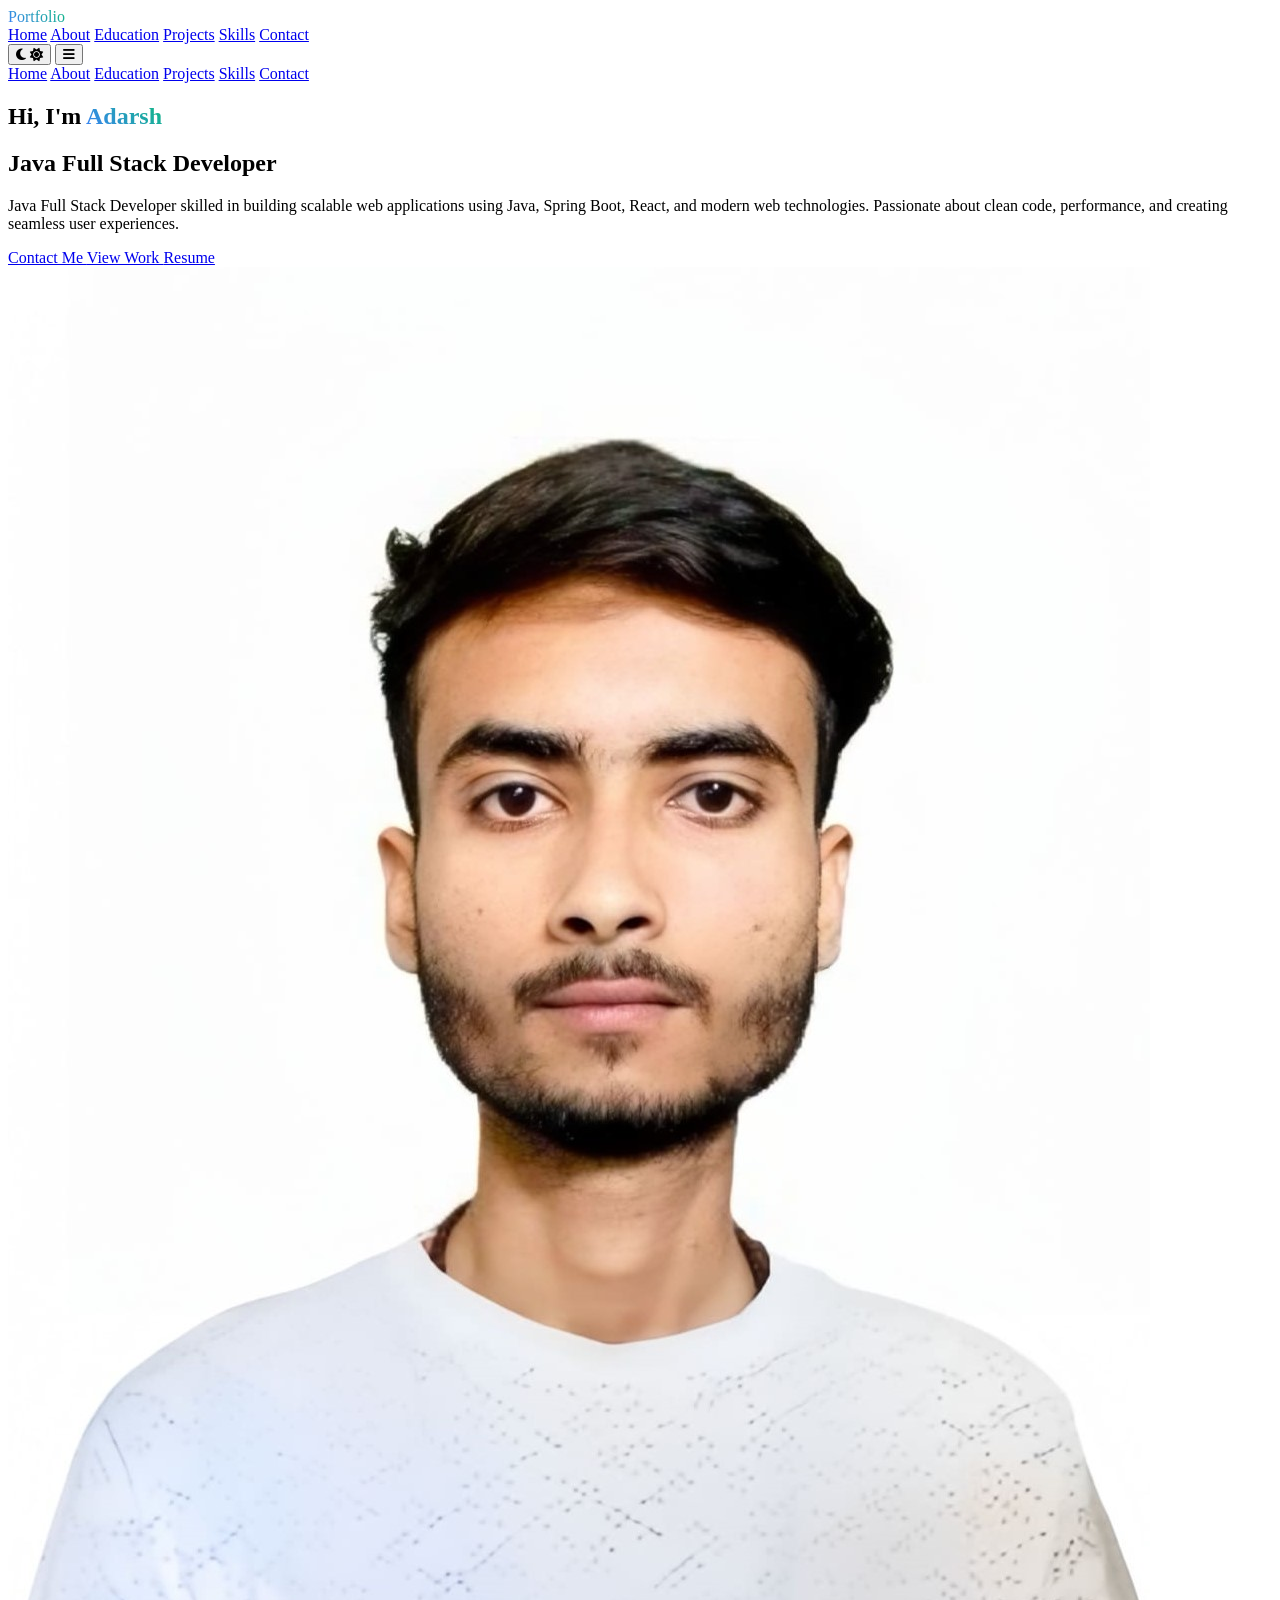
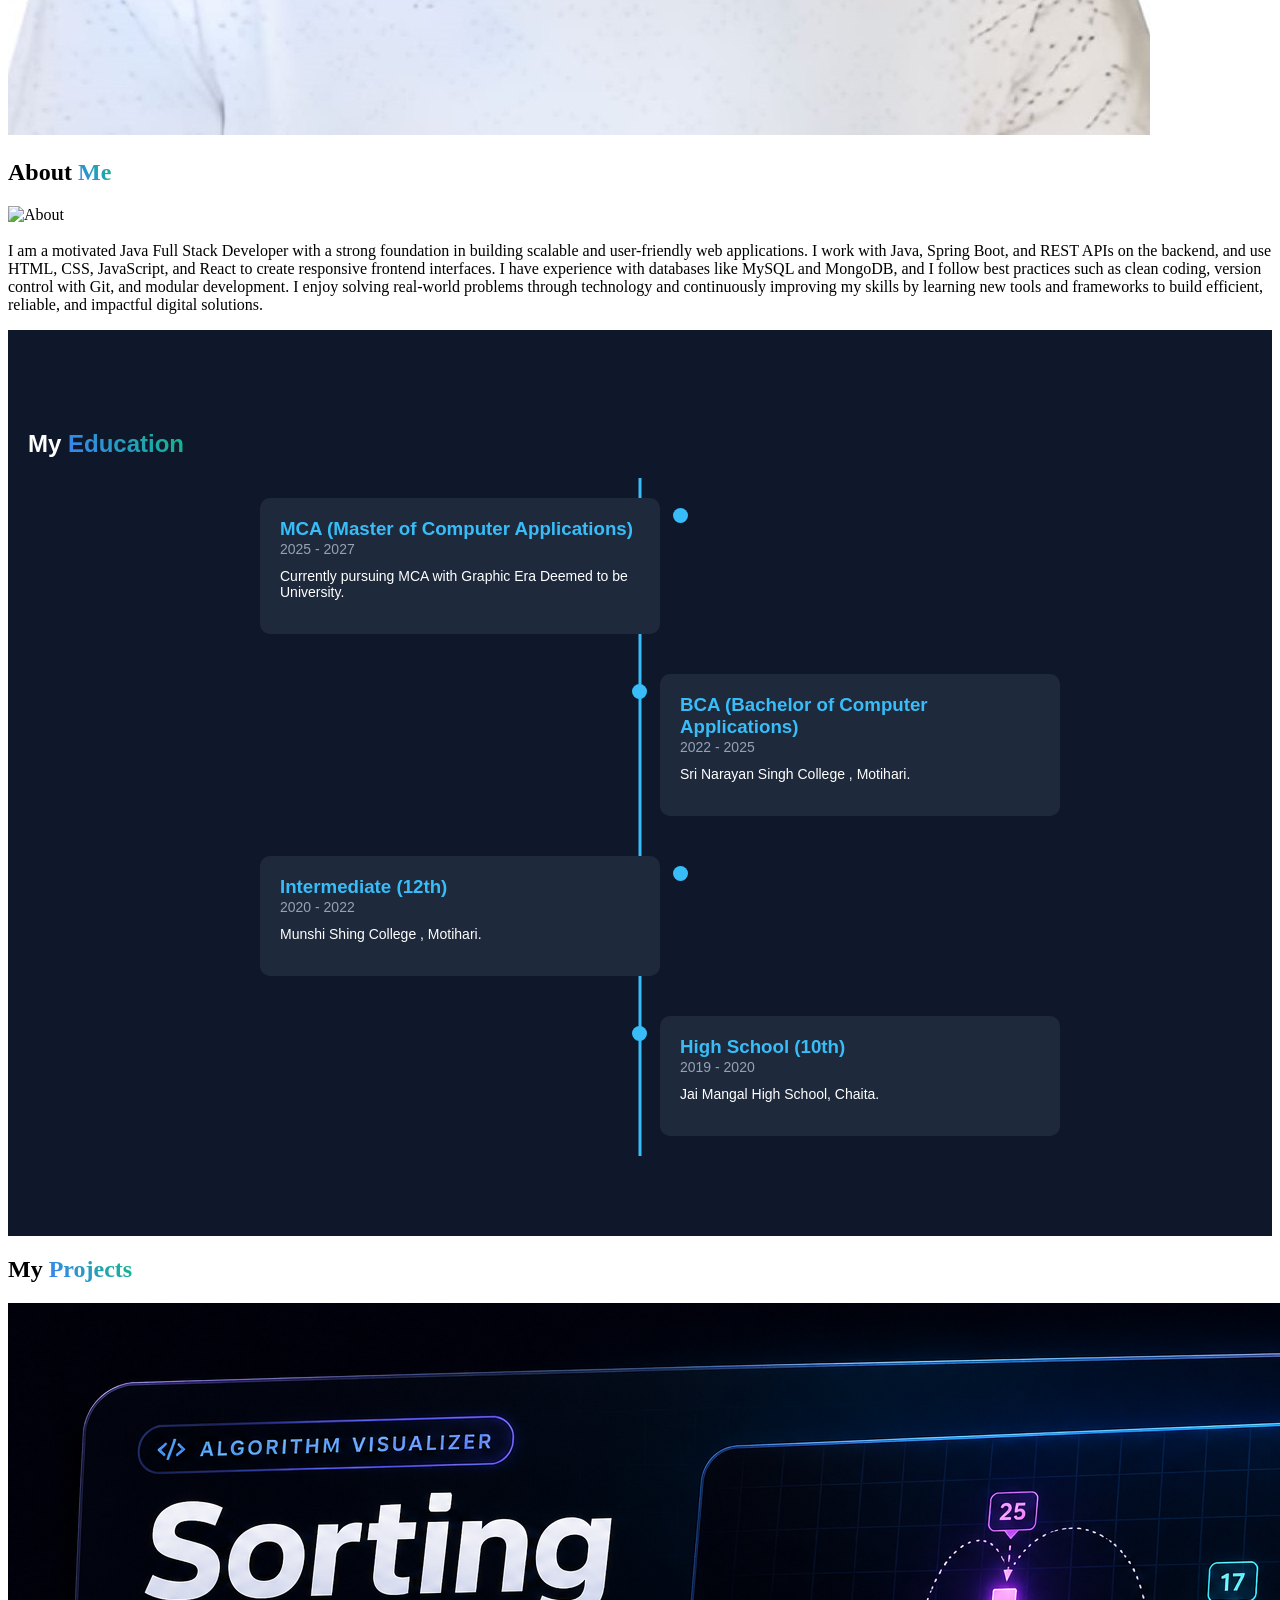
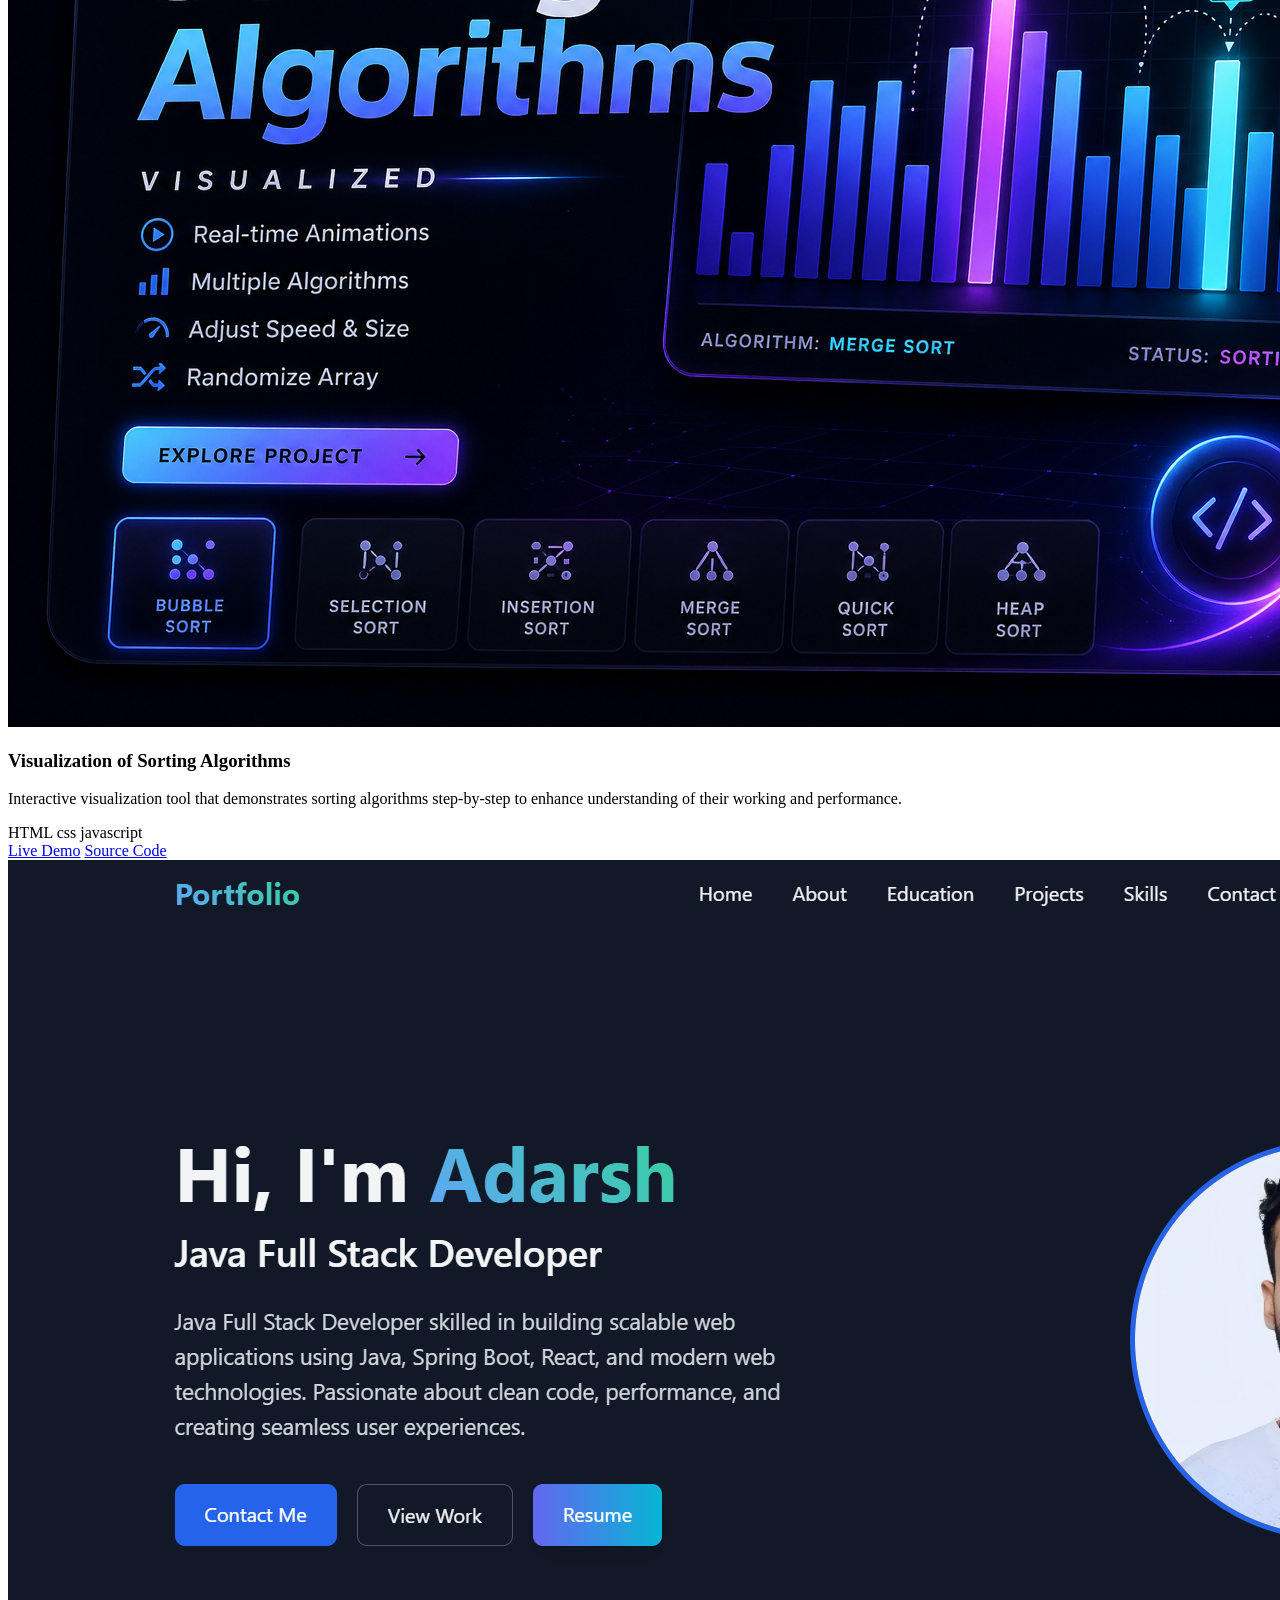
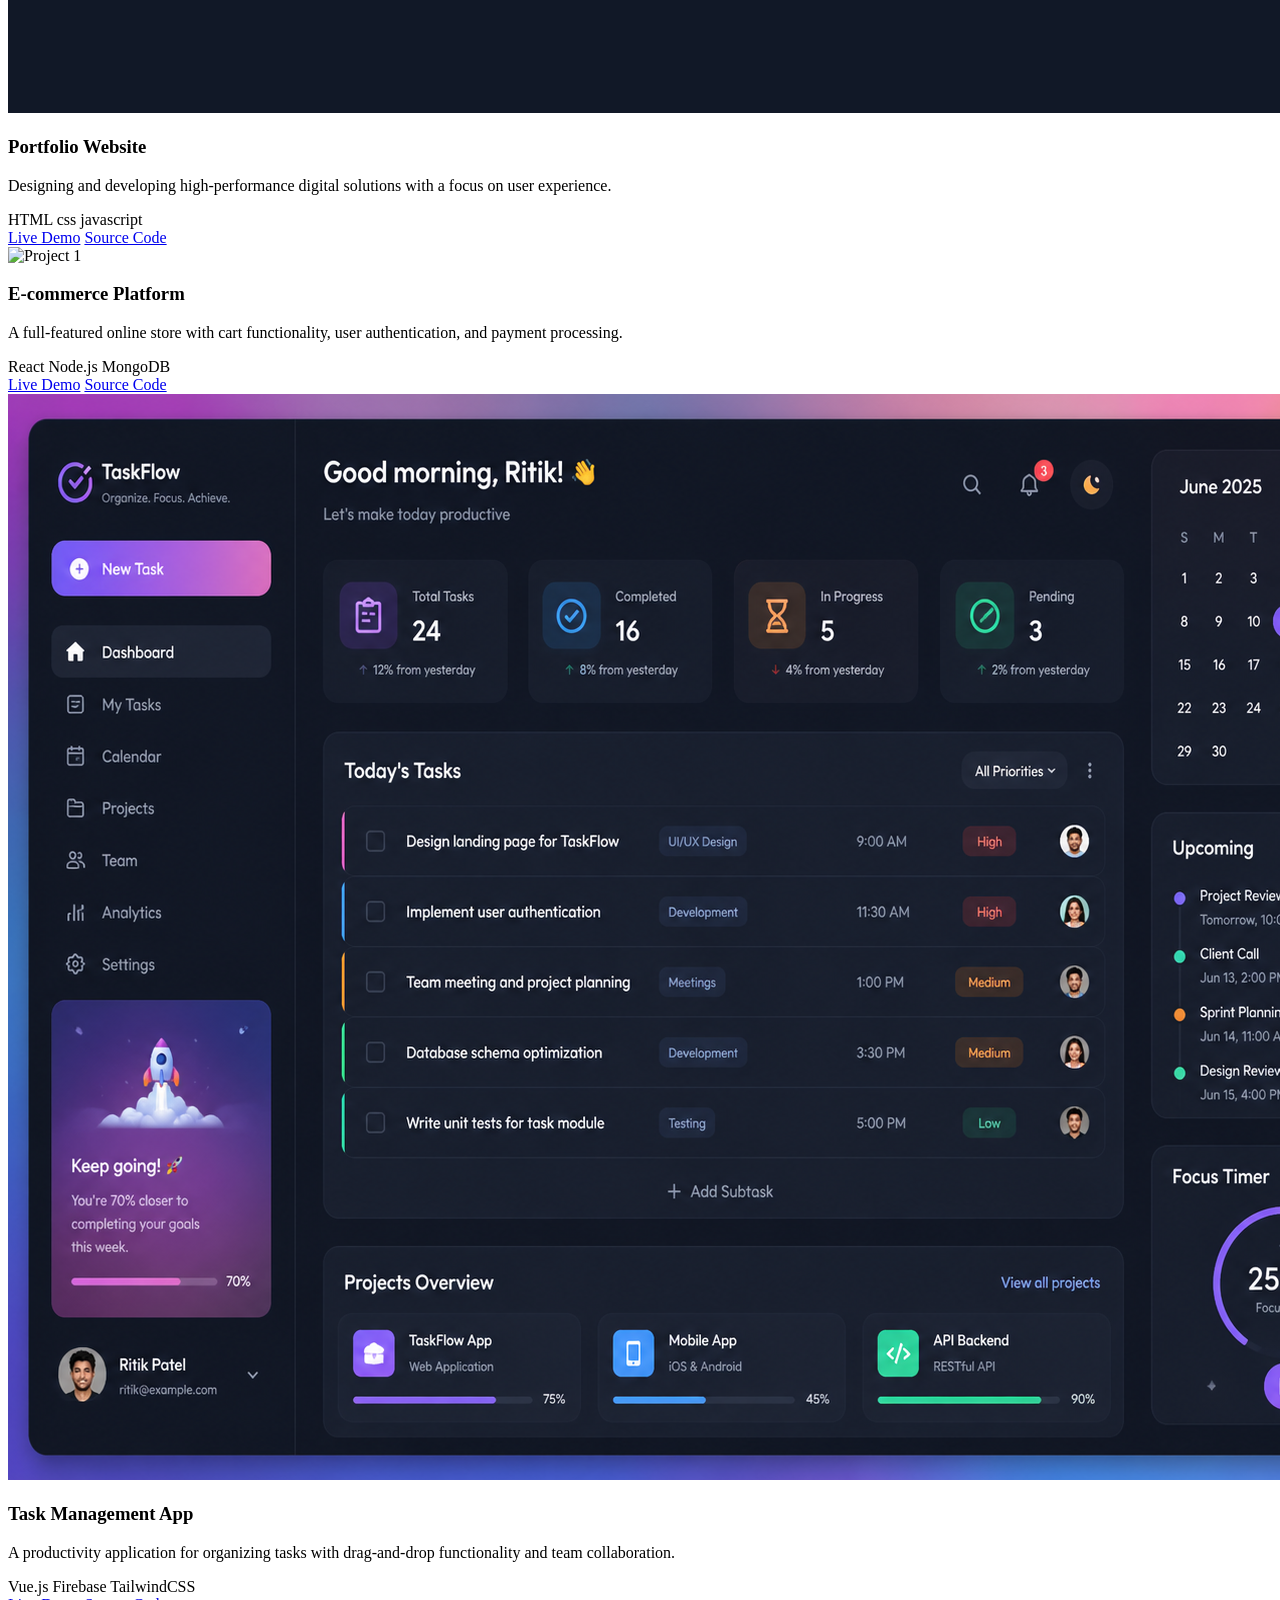
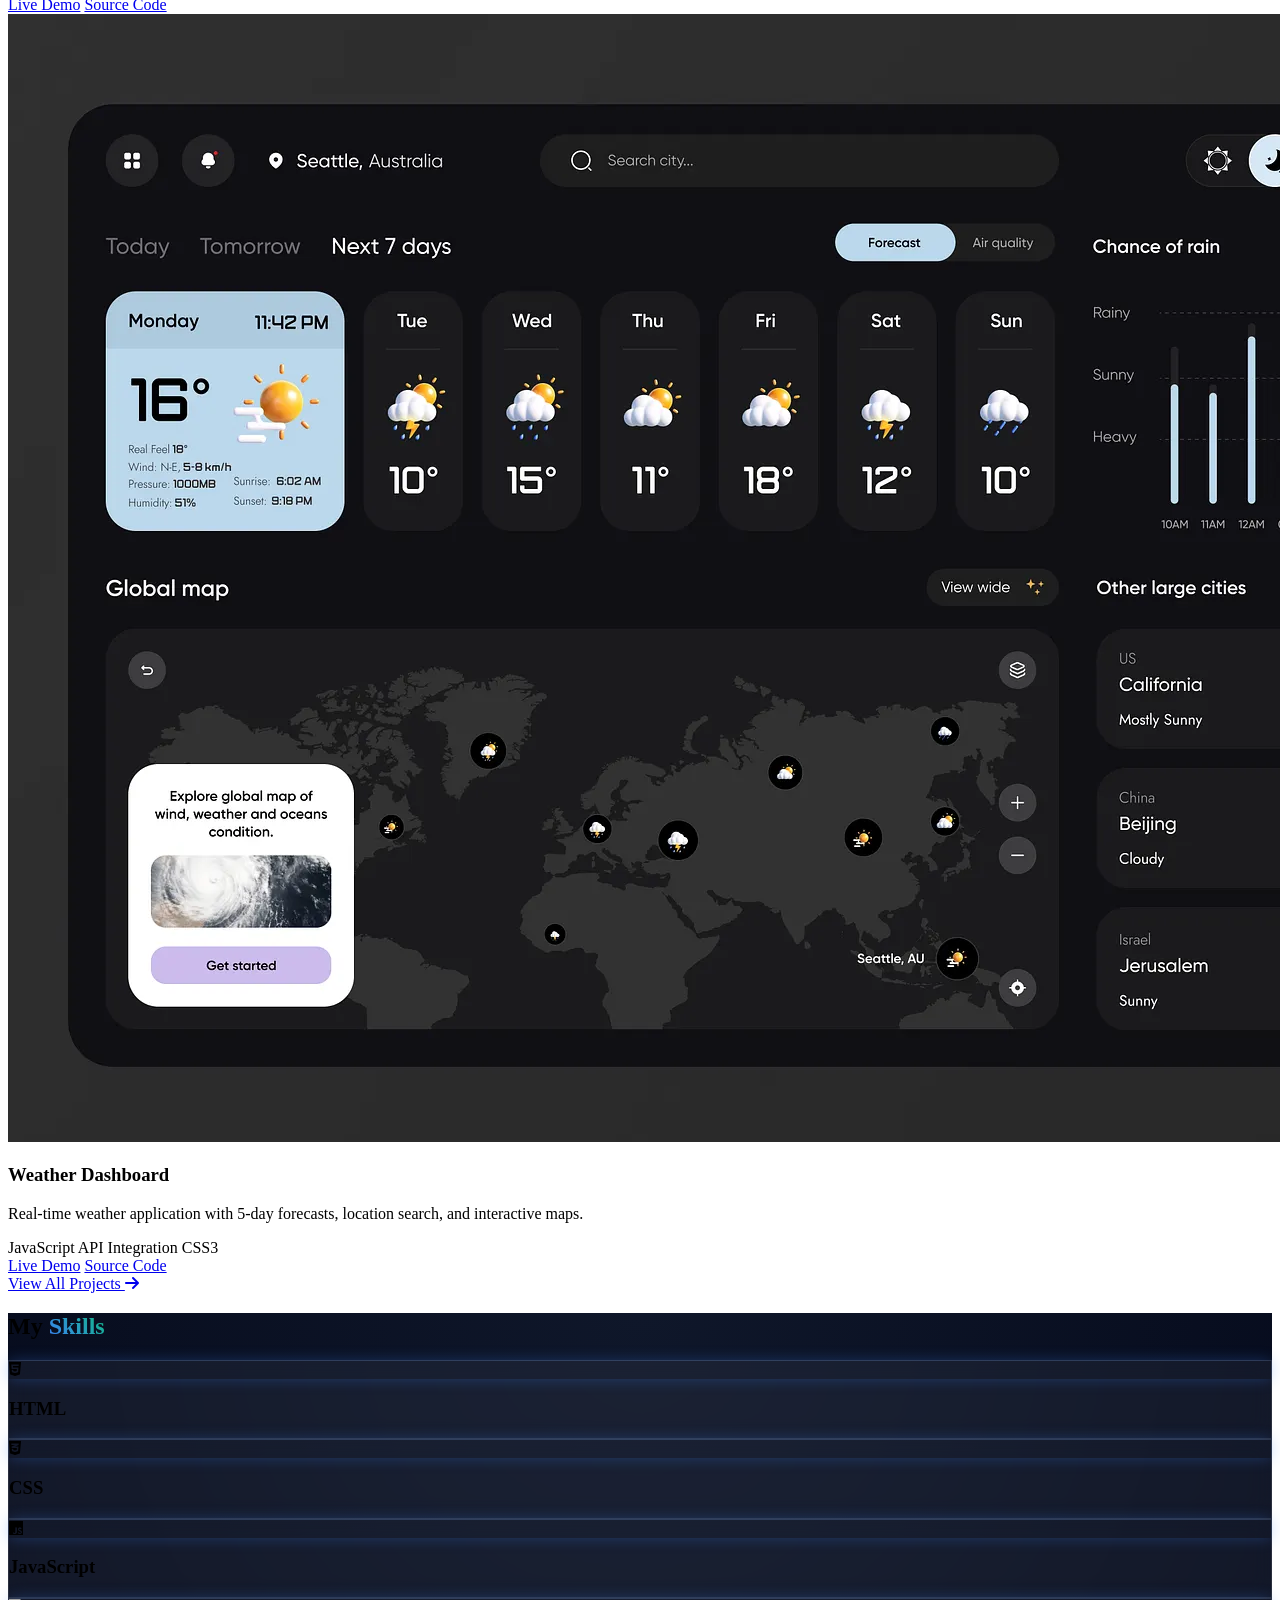
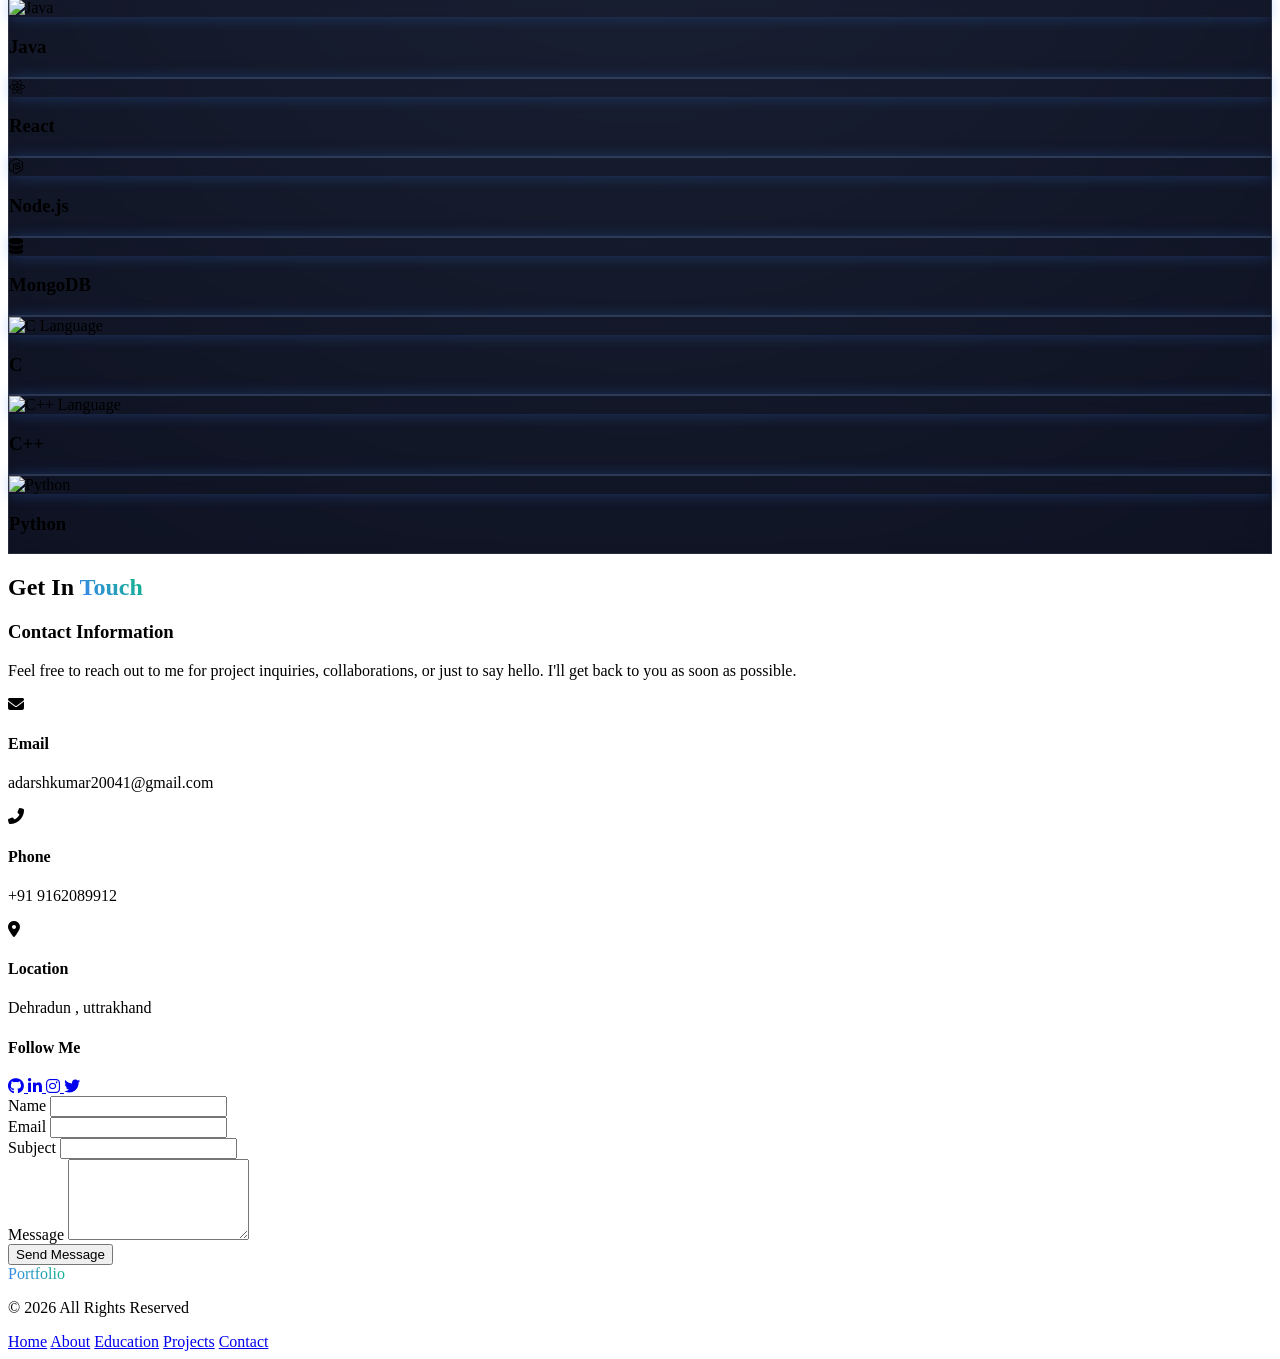
==== commit 9e525e6b: "some file addd Co-authored-by: Copilot <copilot@github.com>" ====
--- a/index.html
+++ b/index.html
@@ -215,7 +215,7 @@
             <h2 class="text-3xl font-bold mb-12 text-center">My <span class="gradient-text">Projects</span></h2>
 
             <div class="grid grid-cols-1 md:grid-cols-2 lg:grid-cols-3 gap-8">
-                <!-- Project 0 -->
+                <!-- Sorting Simulation -->
                   <div
                     class="project-card bg-white dark:bg-gray-800 rounded-lg overflow-hidden shadow-lg hover:shadow-xl">
                     <div class="h-48 overflow-hidden">
@@ -239,6 +239,32 @@
                         </div>
                     </div>
                 </div>
+
+                 <!-- Portfolio Website -->
+                  <div
+                    class="project-card bg-white dark:bg-gray-800 rounded-lg overflow-hidden shadow-lg hover:shadow-xl">
+                    <div class="h-48 overflow-hidden">
+                        <img src="assect/Screenshot 2026-04-28 011413.png"
+                            alt="Project 0"
+                            class="w-full h-full object-cover transition-transform duration-300 hover:scale-105">
+                    </div>
+                    <div class="p-6">
+                        <h3 class="text-xl font-semibold mb-2">Portfolio Website</h3>
+                        <p class="text-gray-600 dark:text-gray-300 mb-4">
+                            Designing and developing high-performance digital solutions with a focus on user experience.
+                        </p>
+                        <div class="flex flex-wrap gap-2 mb-4">
+                            <span class="px-3 py-1 bg-gray-100 dark:bg-gray-700 rounded-full text-sm">HTML</span>
+                            <span class="px-3 py-1 bg-gray-100 dark:bg-gray-700 rounded-full text-sm">css</span>
+                            <span class="px-3 py-1 bg-gray-100 dark:bg-gray-700 rounded-full text-sm">javascript</span>
+                        </div>  
+                        <div class="flex space-x-3">
+                            <a href="https://adarshprotfolio.netlify.app/" target="_blank" class="text-primary-light dark:text-primary-dark hover:underline">Live Demo</a>
+                            <a href="https://github.com/itzadarsh-1/portfolio-web" target="_blank" class="text-gray-500 hover:underline">Source Code</a>
+                        </div>
+                    </div>
+                </div>
+
                 <!-- Project 1 -->
                 <div
                     class="project-card bg-white dark:bg-gray-800 rounded-lg overflow-hidden shadow-lg hover:shadow-xl">
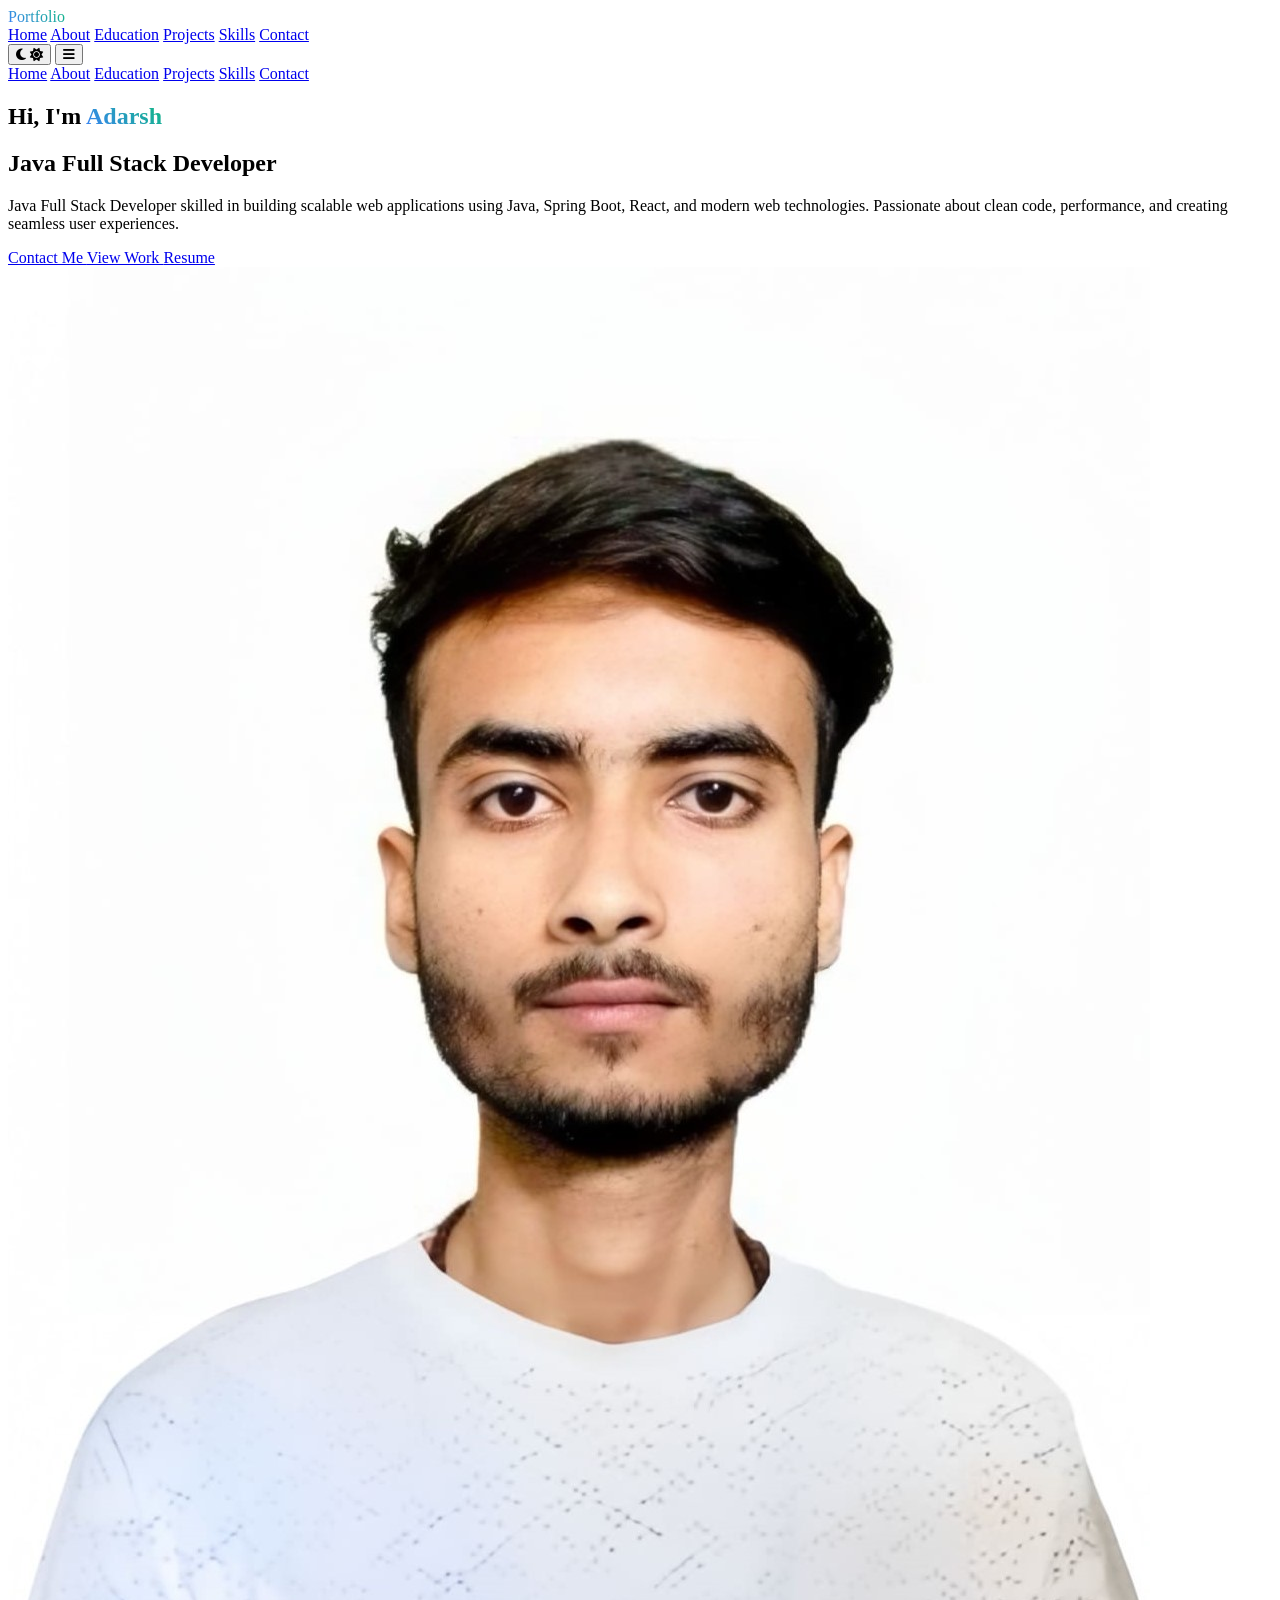
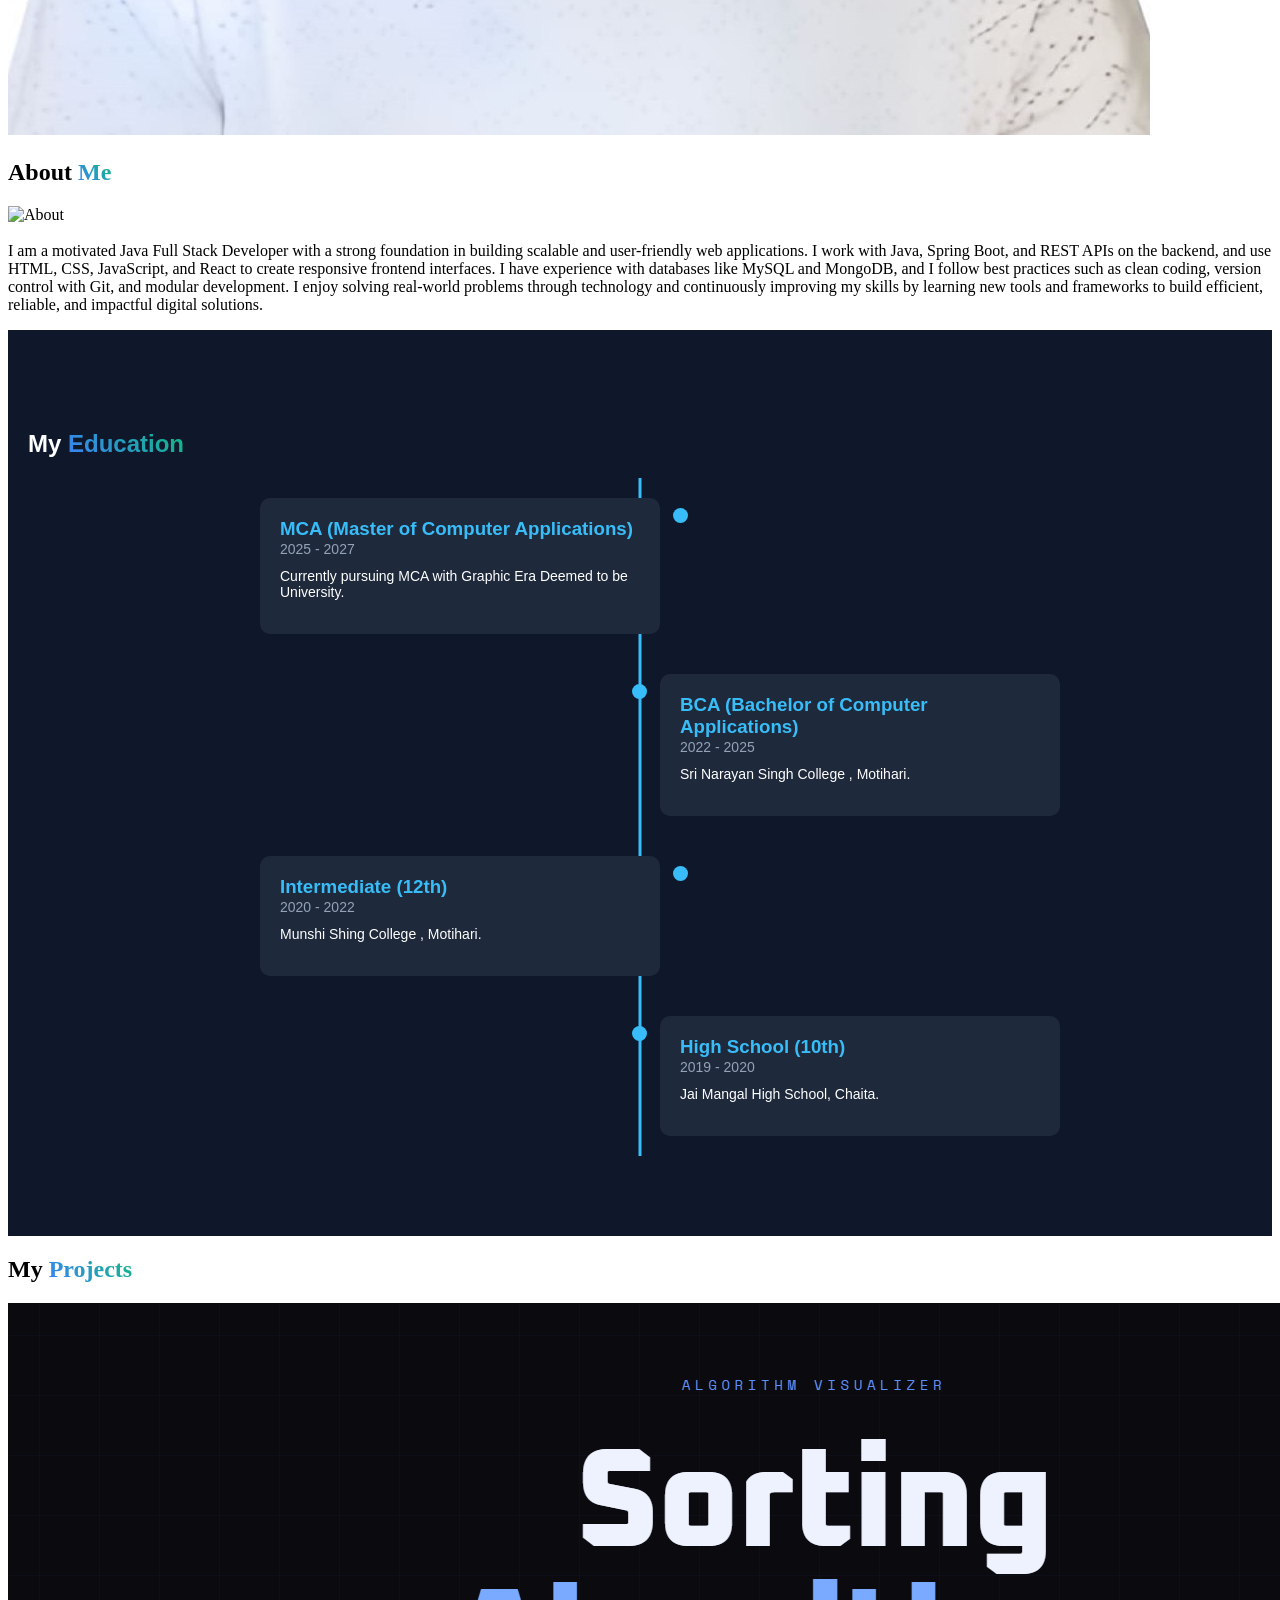
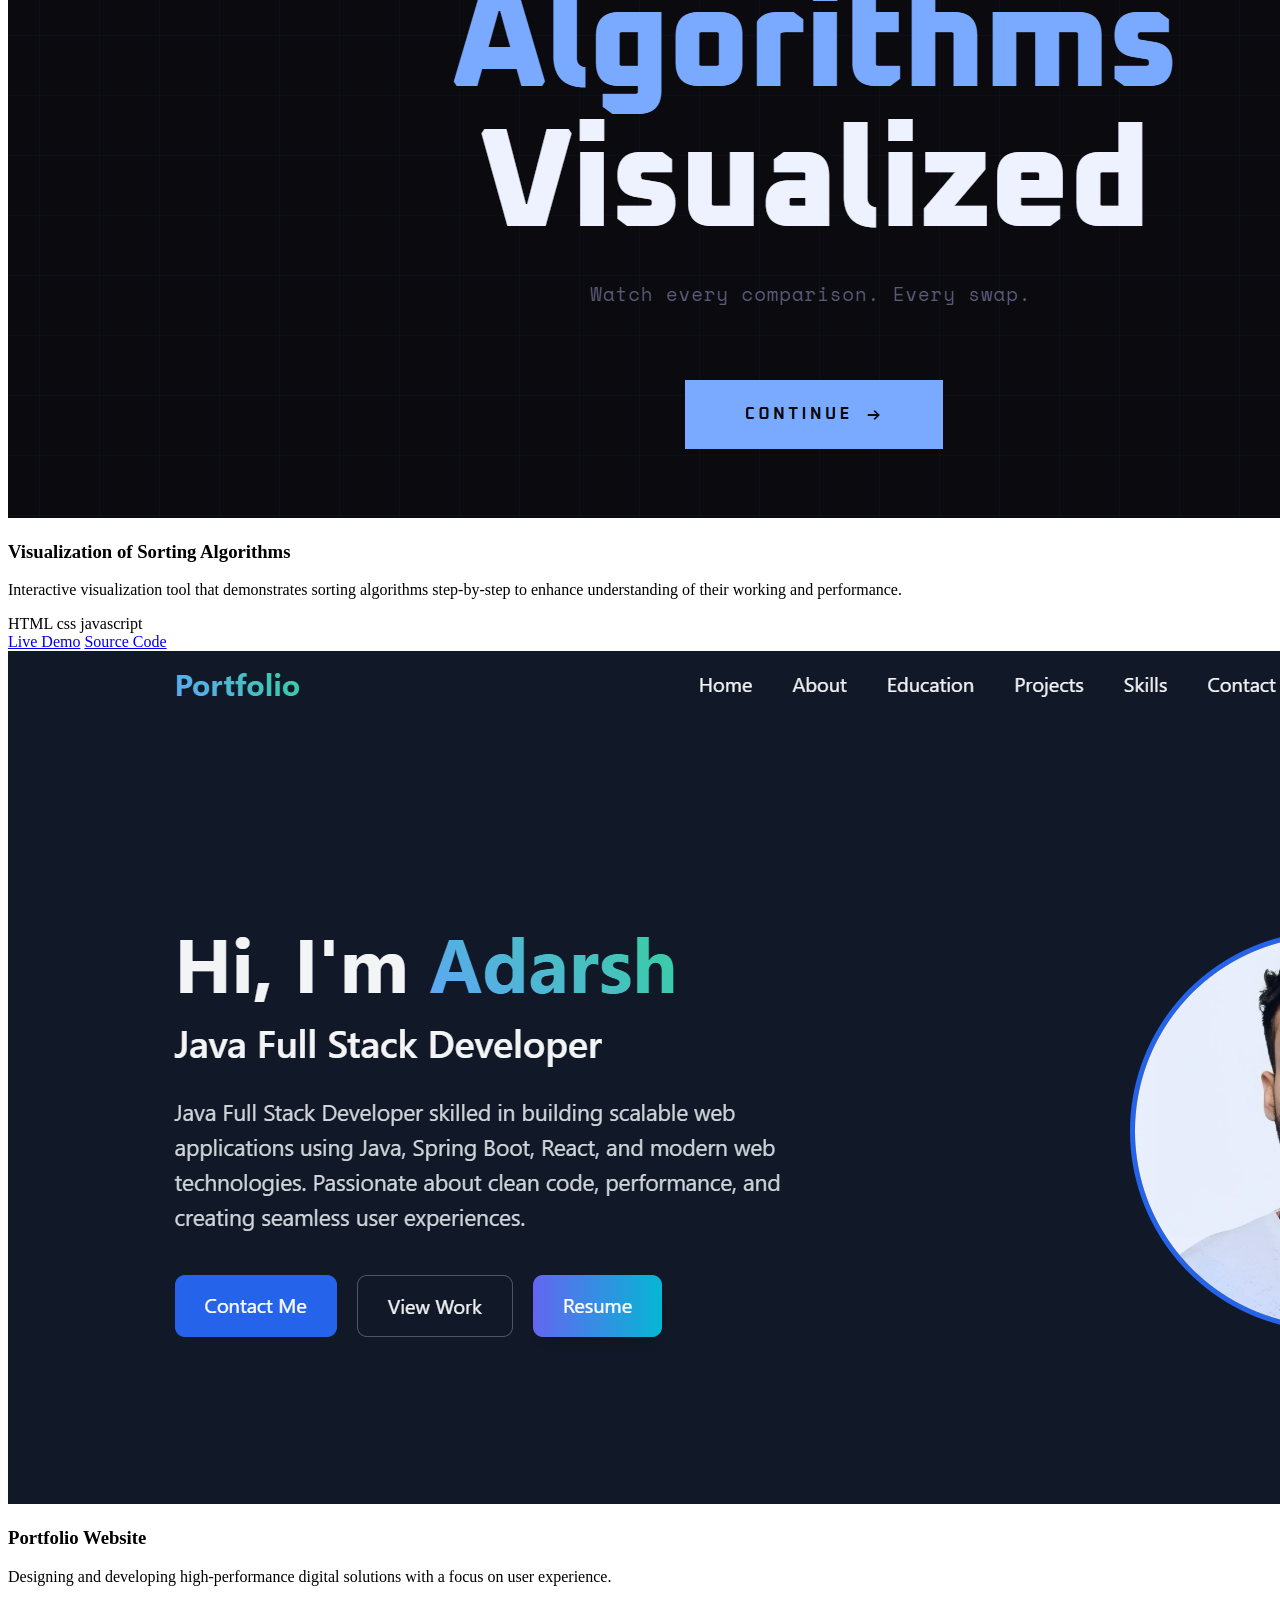
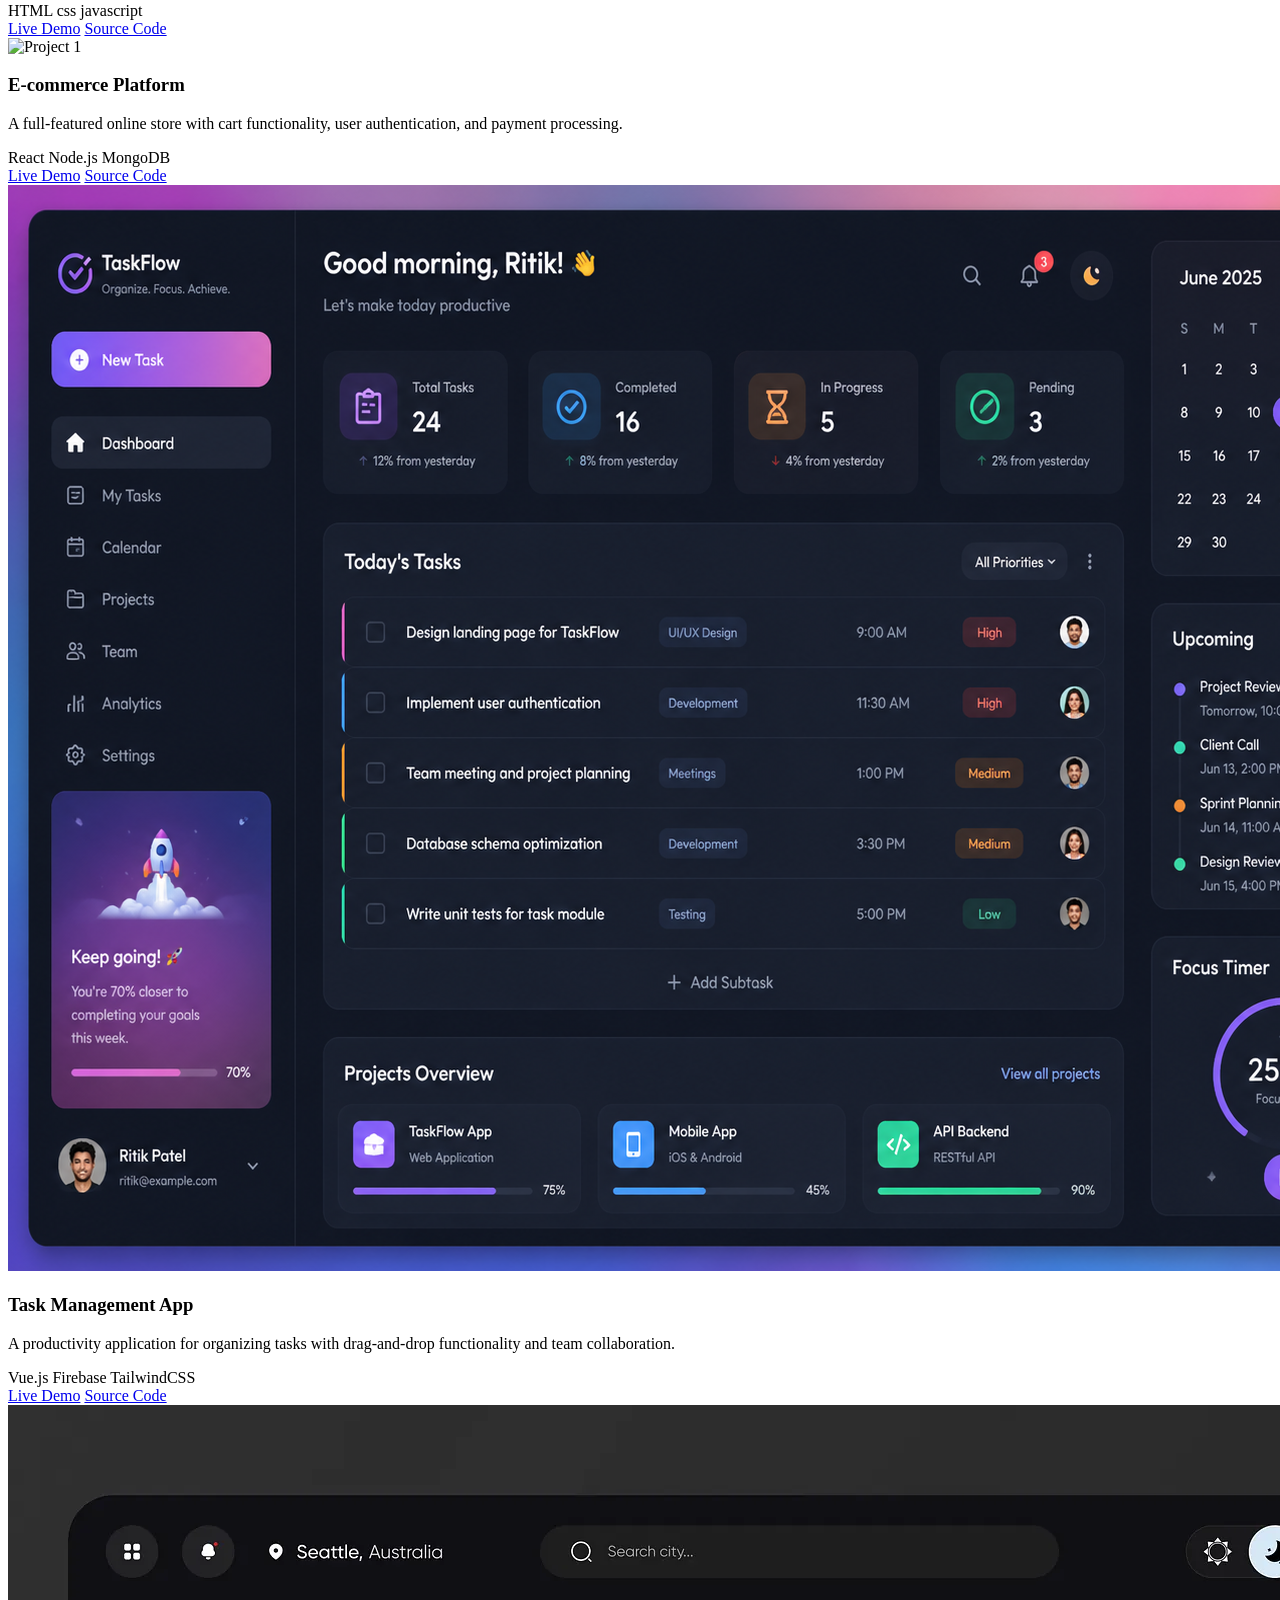
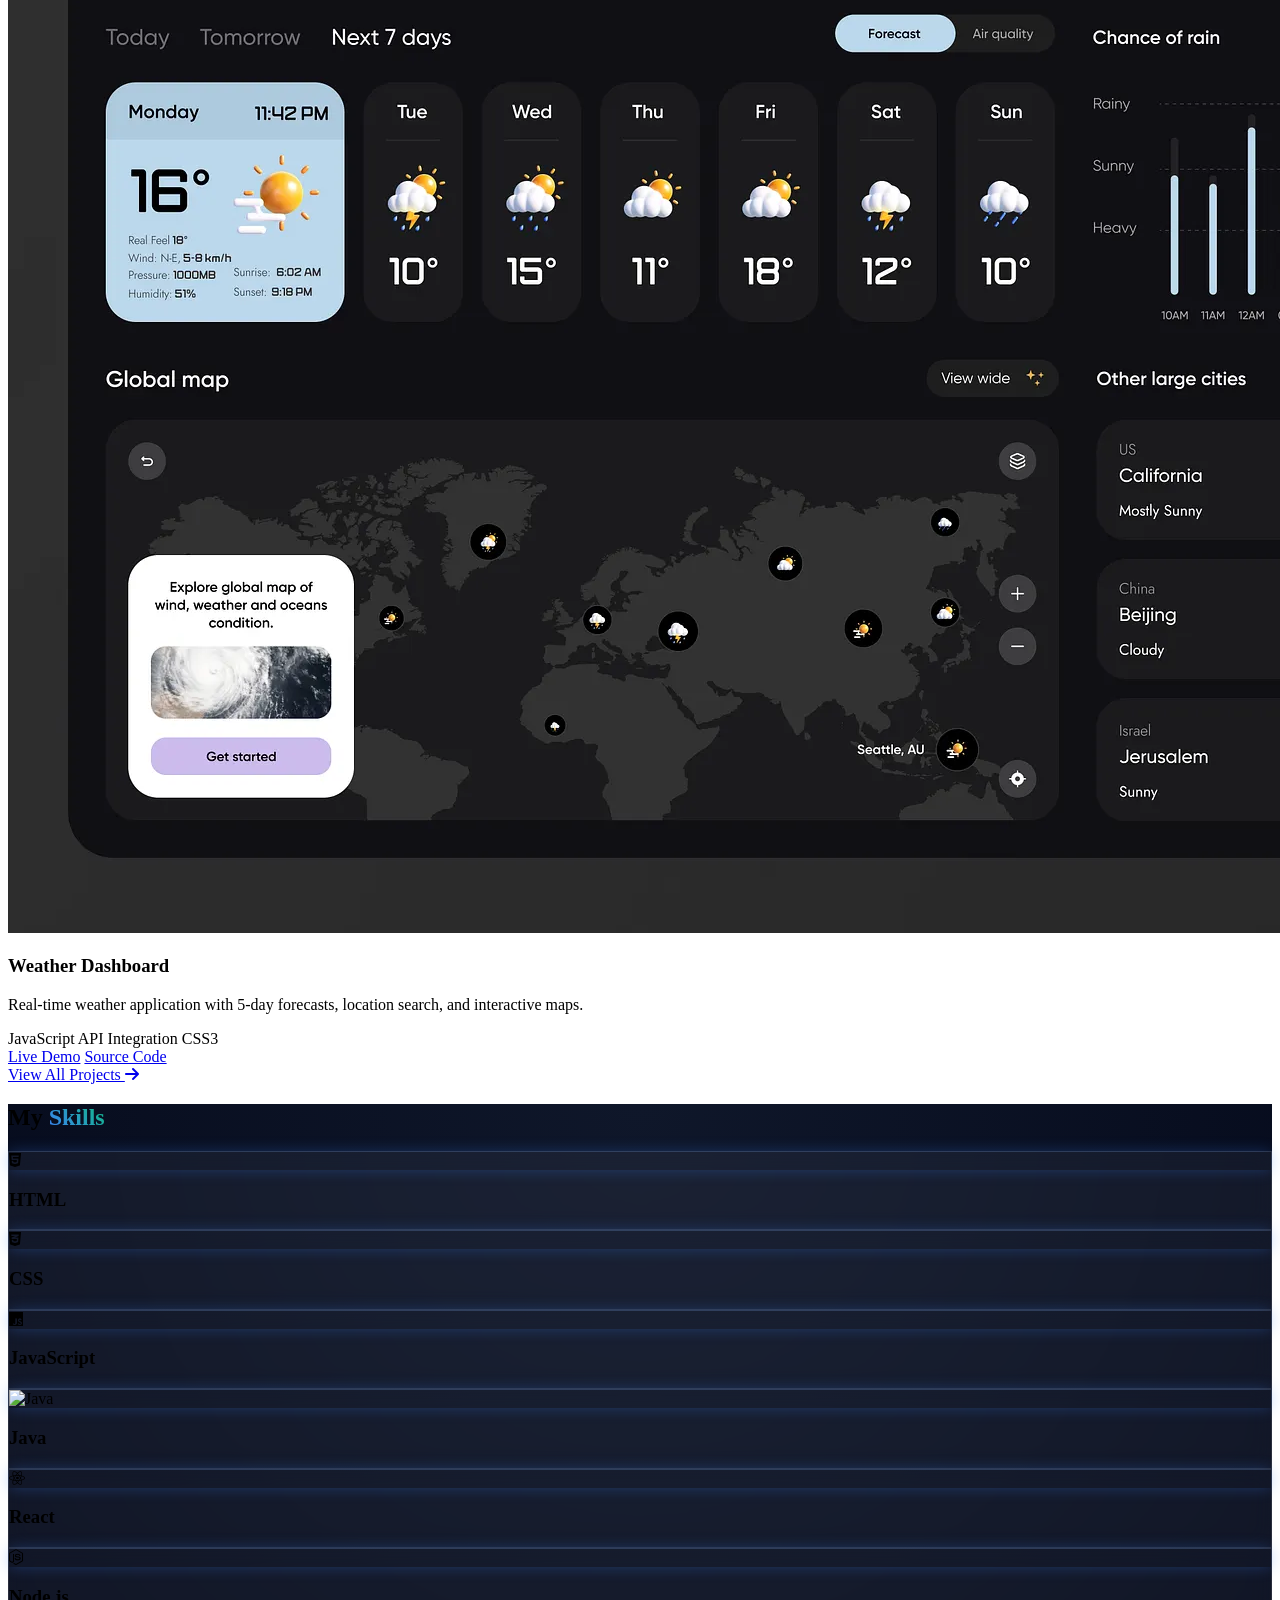
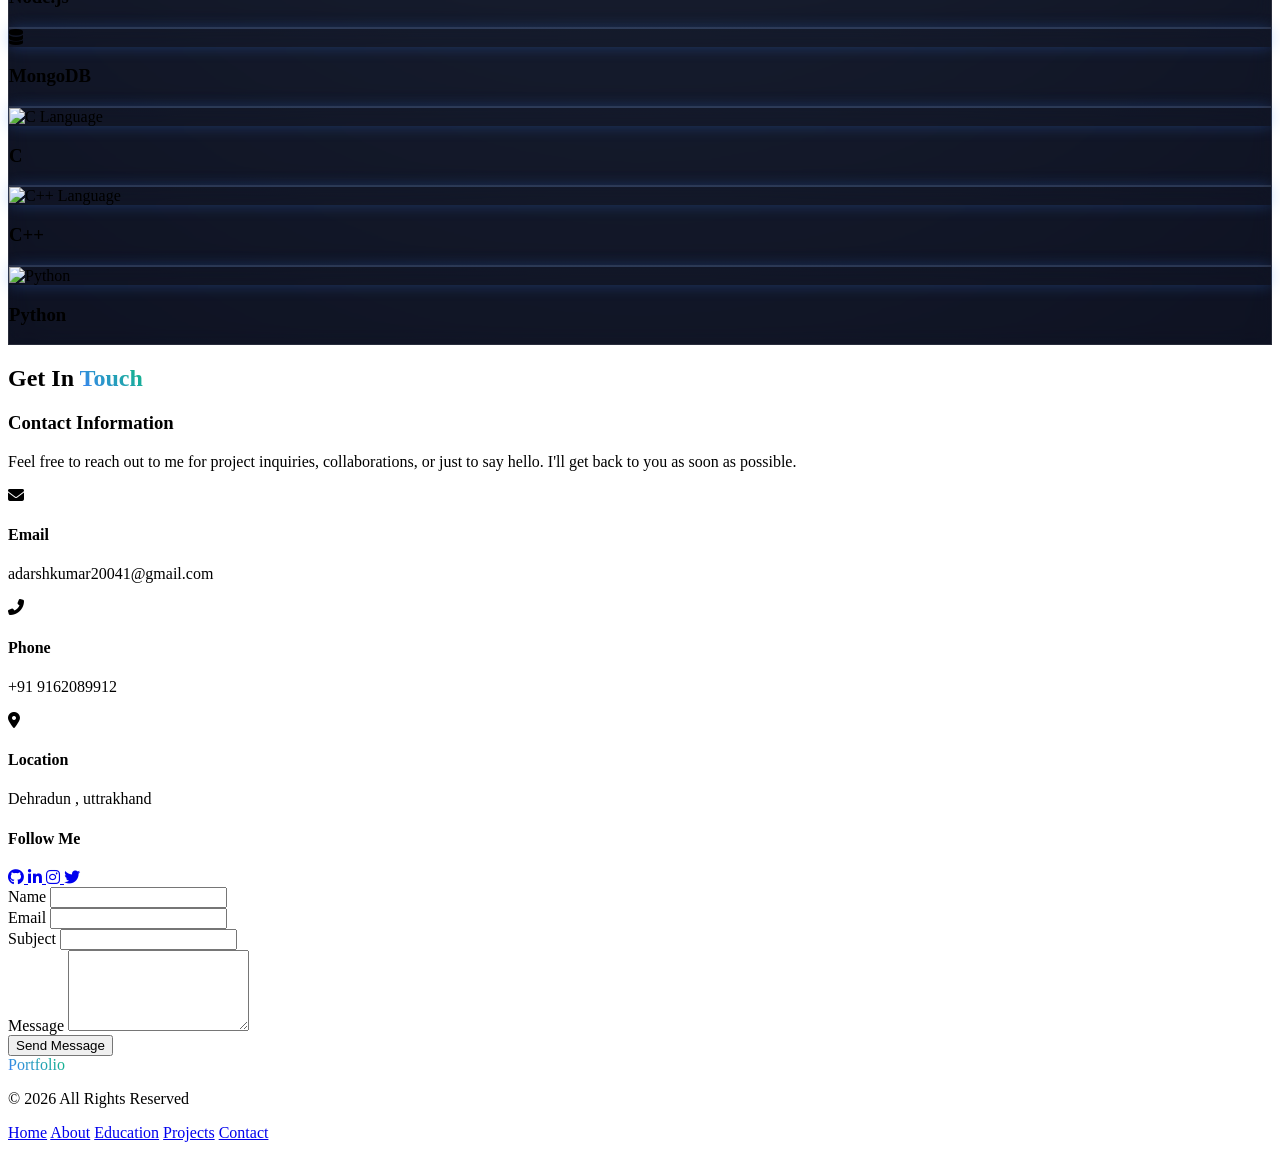
==== commit 4279b80f: "update Co-authored-by: Copilot <copilot@github.com>" ====
--- a/index.html
+++ b/index.html
@@ -139,7 +139,7 @@
             <div class="flex flex-col md:flex-row items-center">
                 <div class="md:w-1/3 mb-8 md:mb-0 flex justify-center">
                     <div class="w-64 h-64 rounded-lg overflow-hidden shadow-lg">
-                        <img src="assect/about.jpg.jpg" alt="About" class="w-full h-full object-cover">
+                        <img src="assect/about.jpg" alt="About" class="w-full h-full object-cover">
                     </div>
                 </div>
 
@@ -219,7 +219,7 @@
                   <div
                     class="project-card bg-white dark:bg-gray-800 rounded-lg overflow-hidden shadow-lg hover:shadow-xl">
                     <div class="h-48 overflow-hidden">
-                        <img src="assect/sorting.jpg.png"
+                        <img src="assect/sorting.png"
                             alt="Project 0"
                             class="w-full h-full object-cover transition-transform duration-300 hover:scale-105">
                     </div>
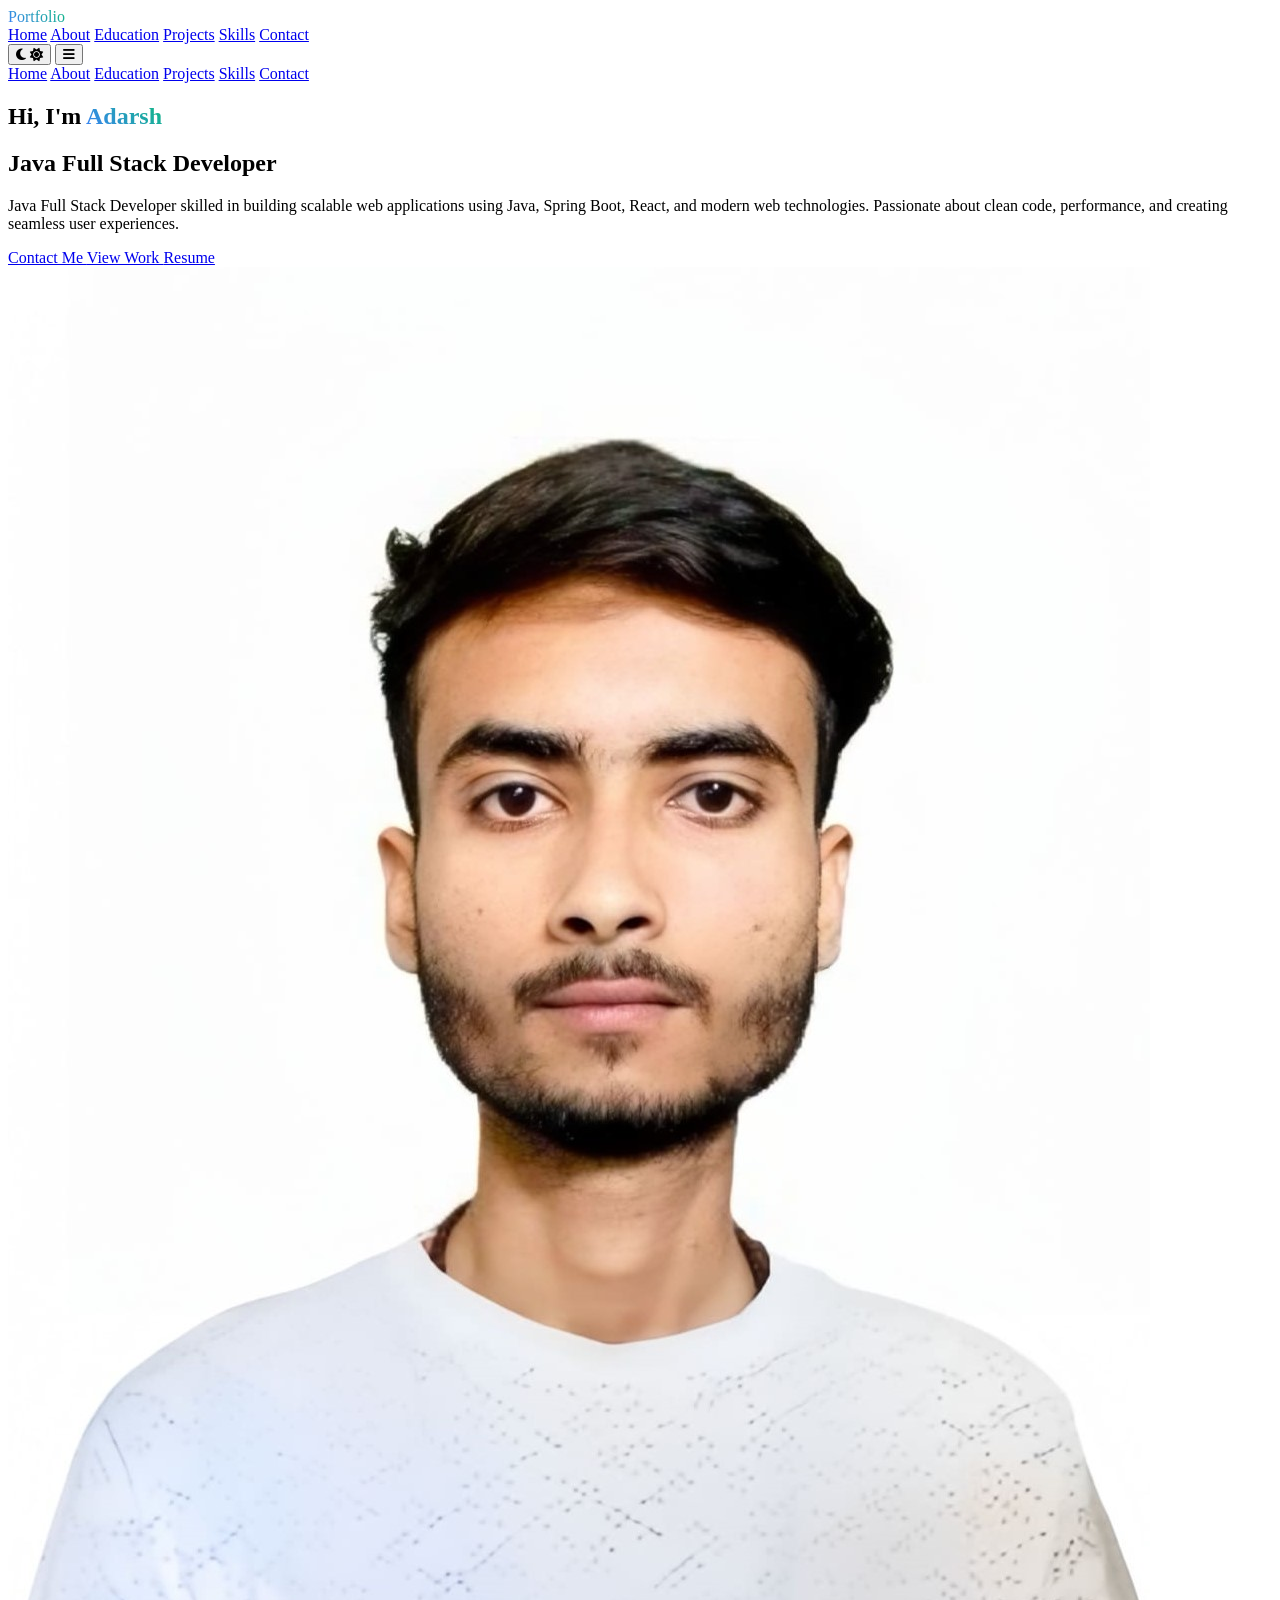
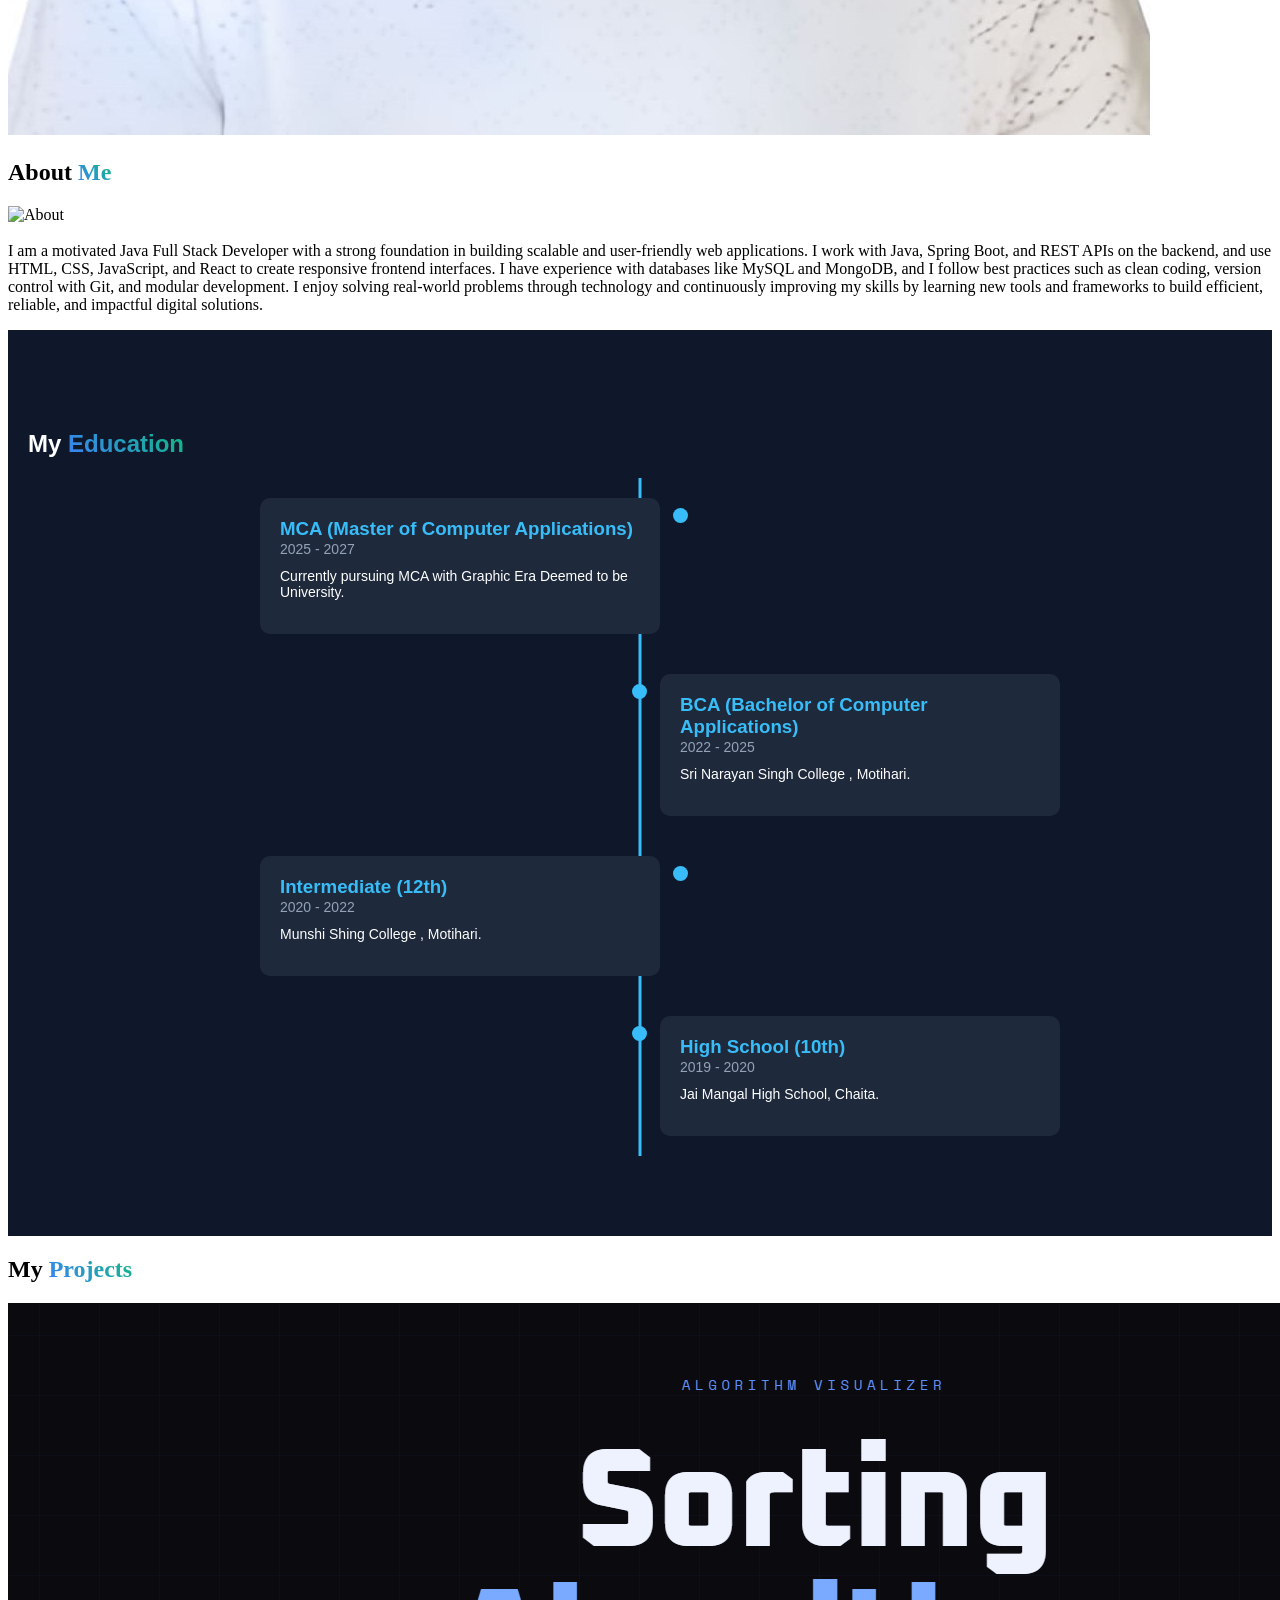
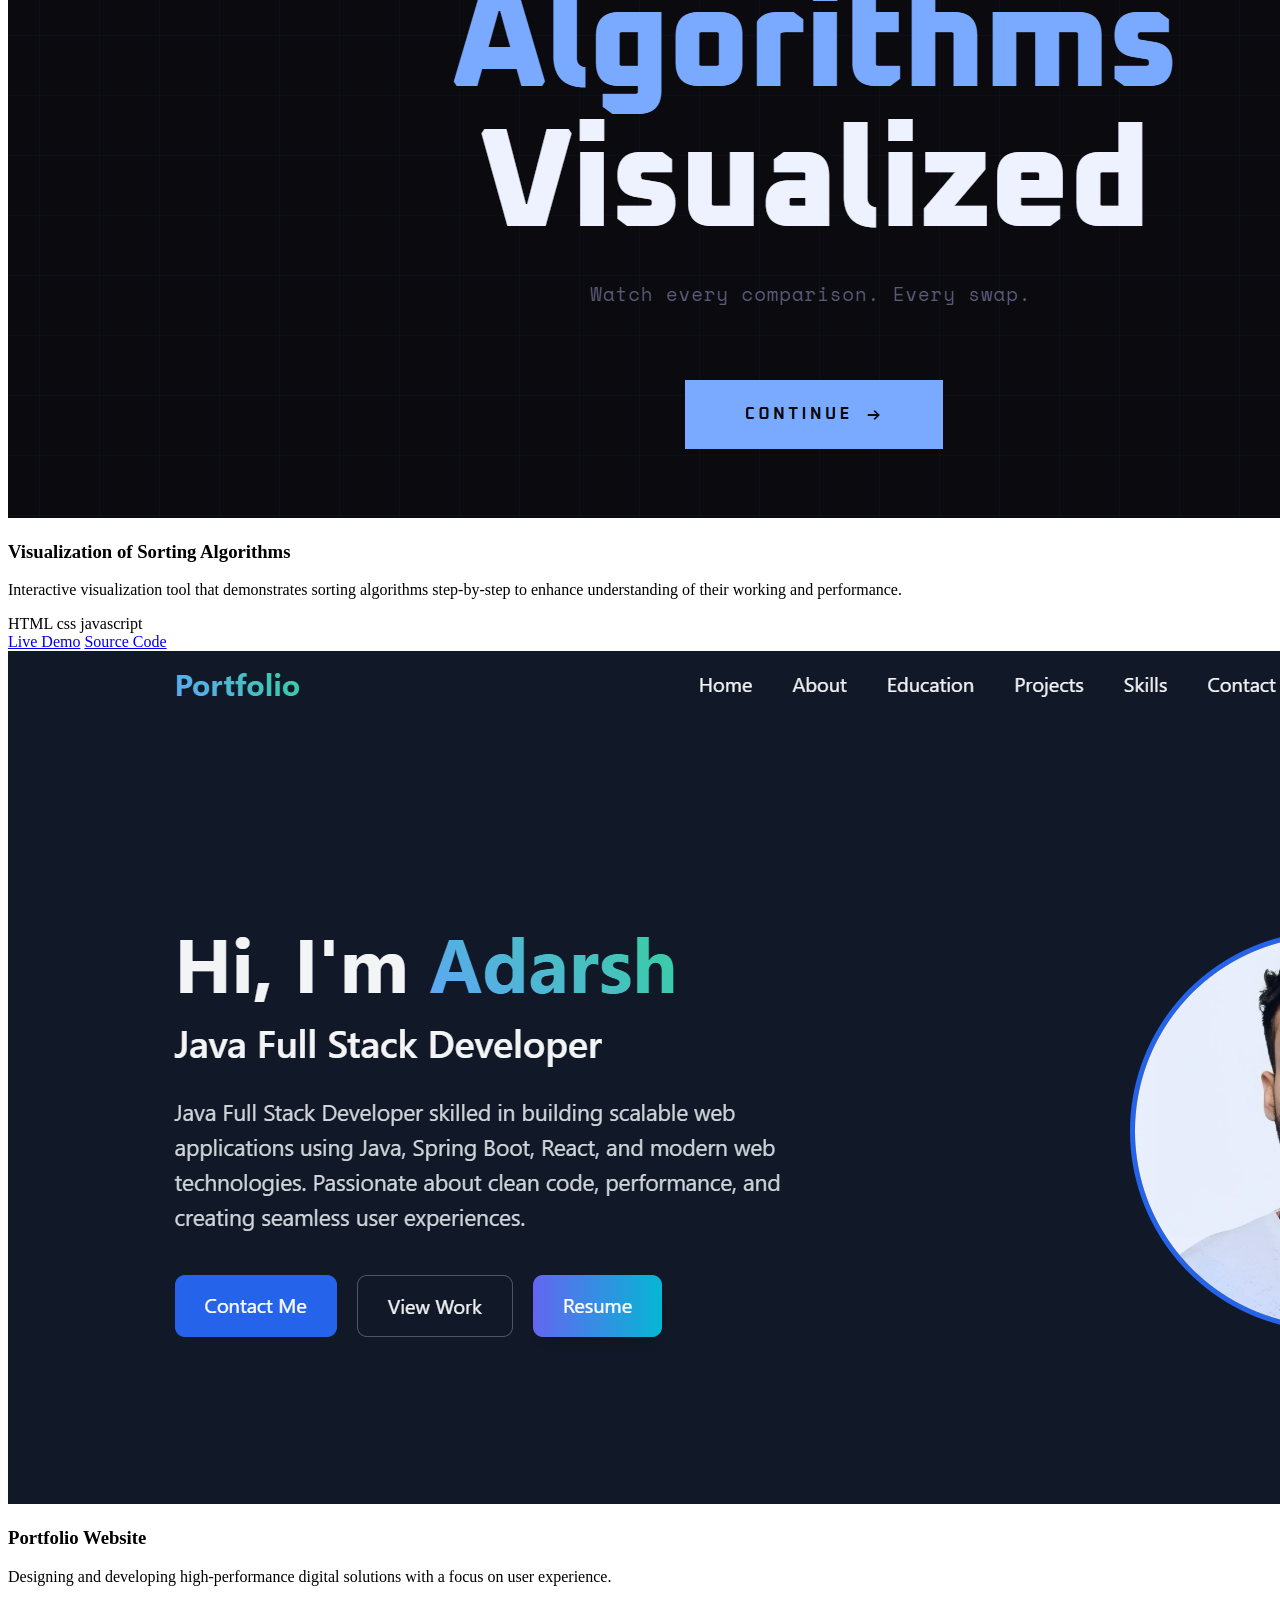
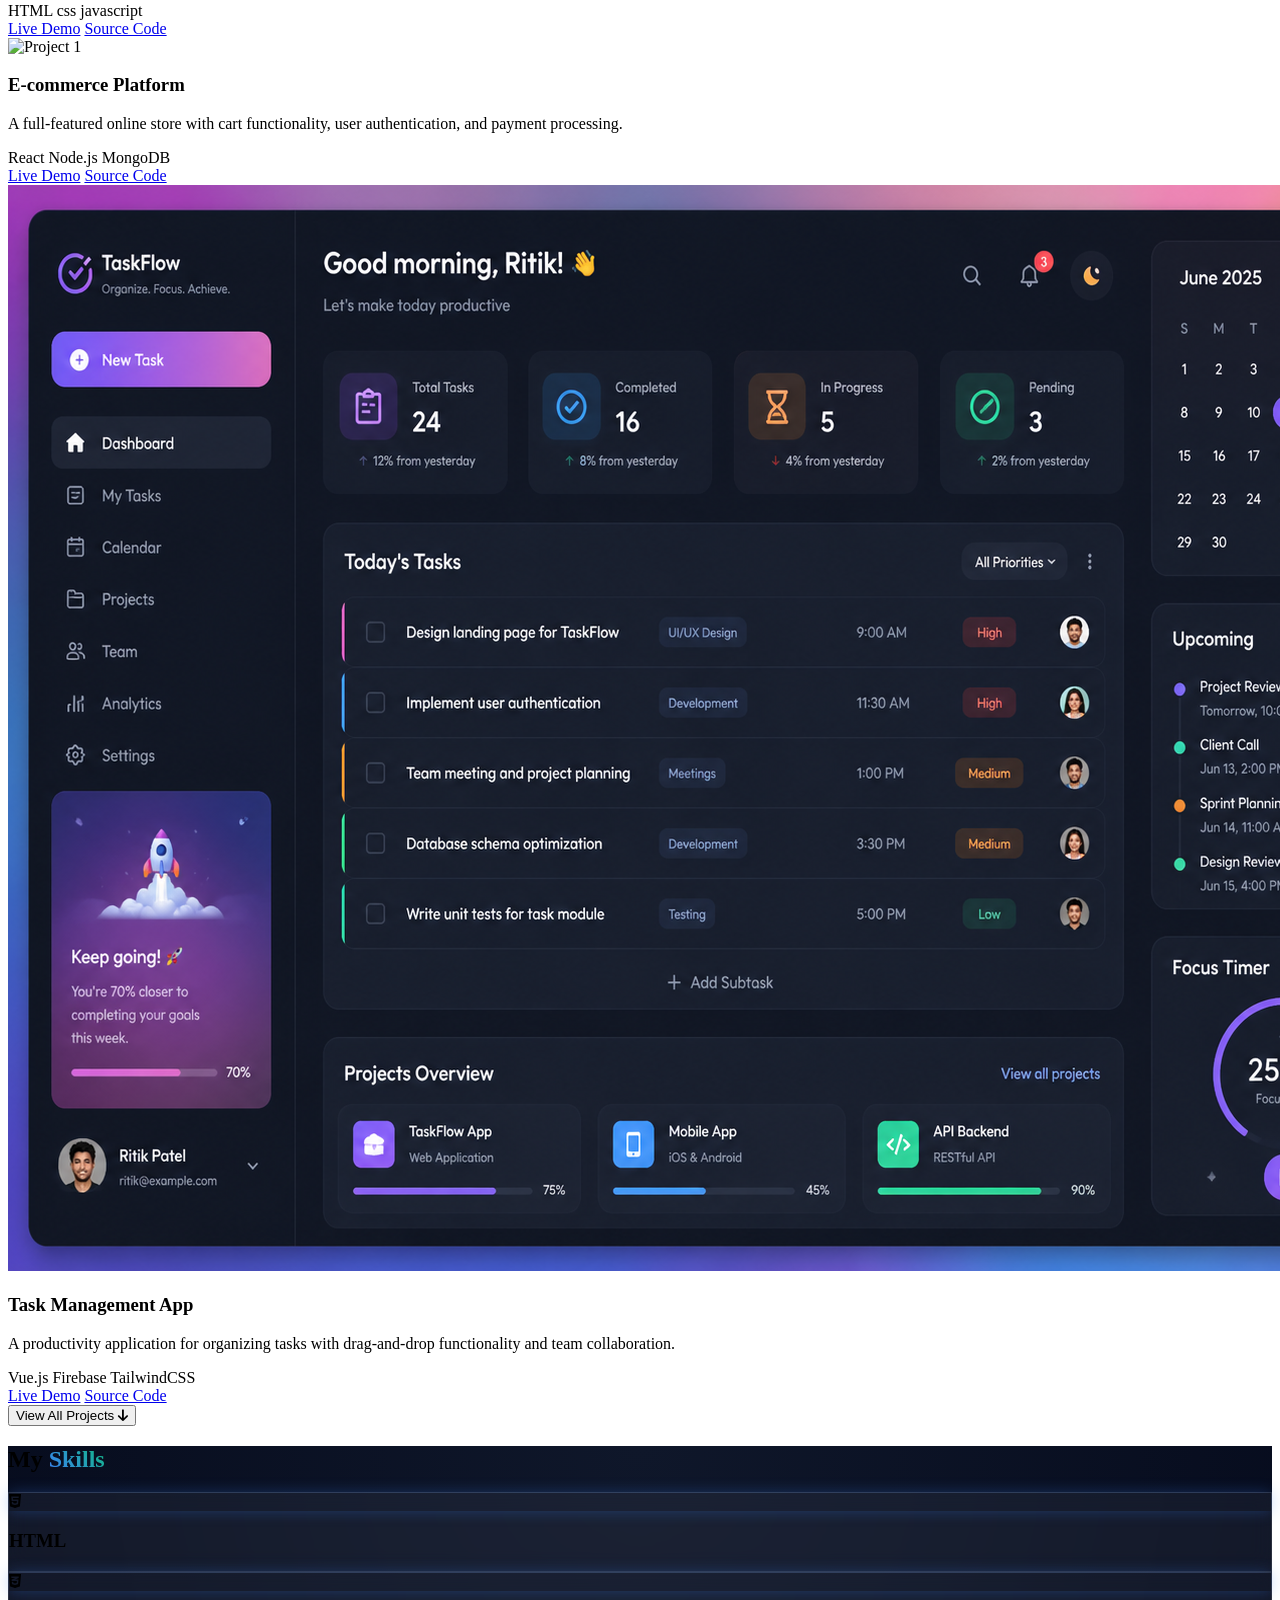
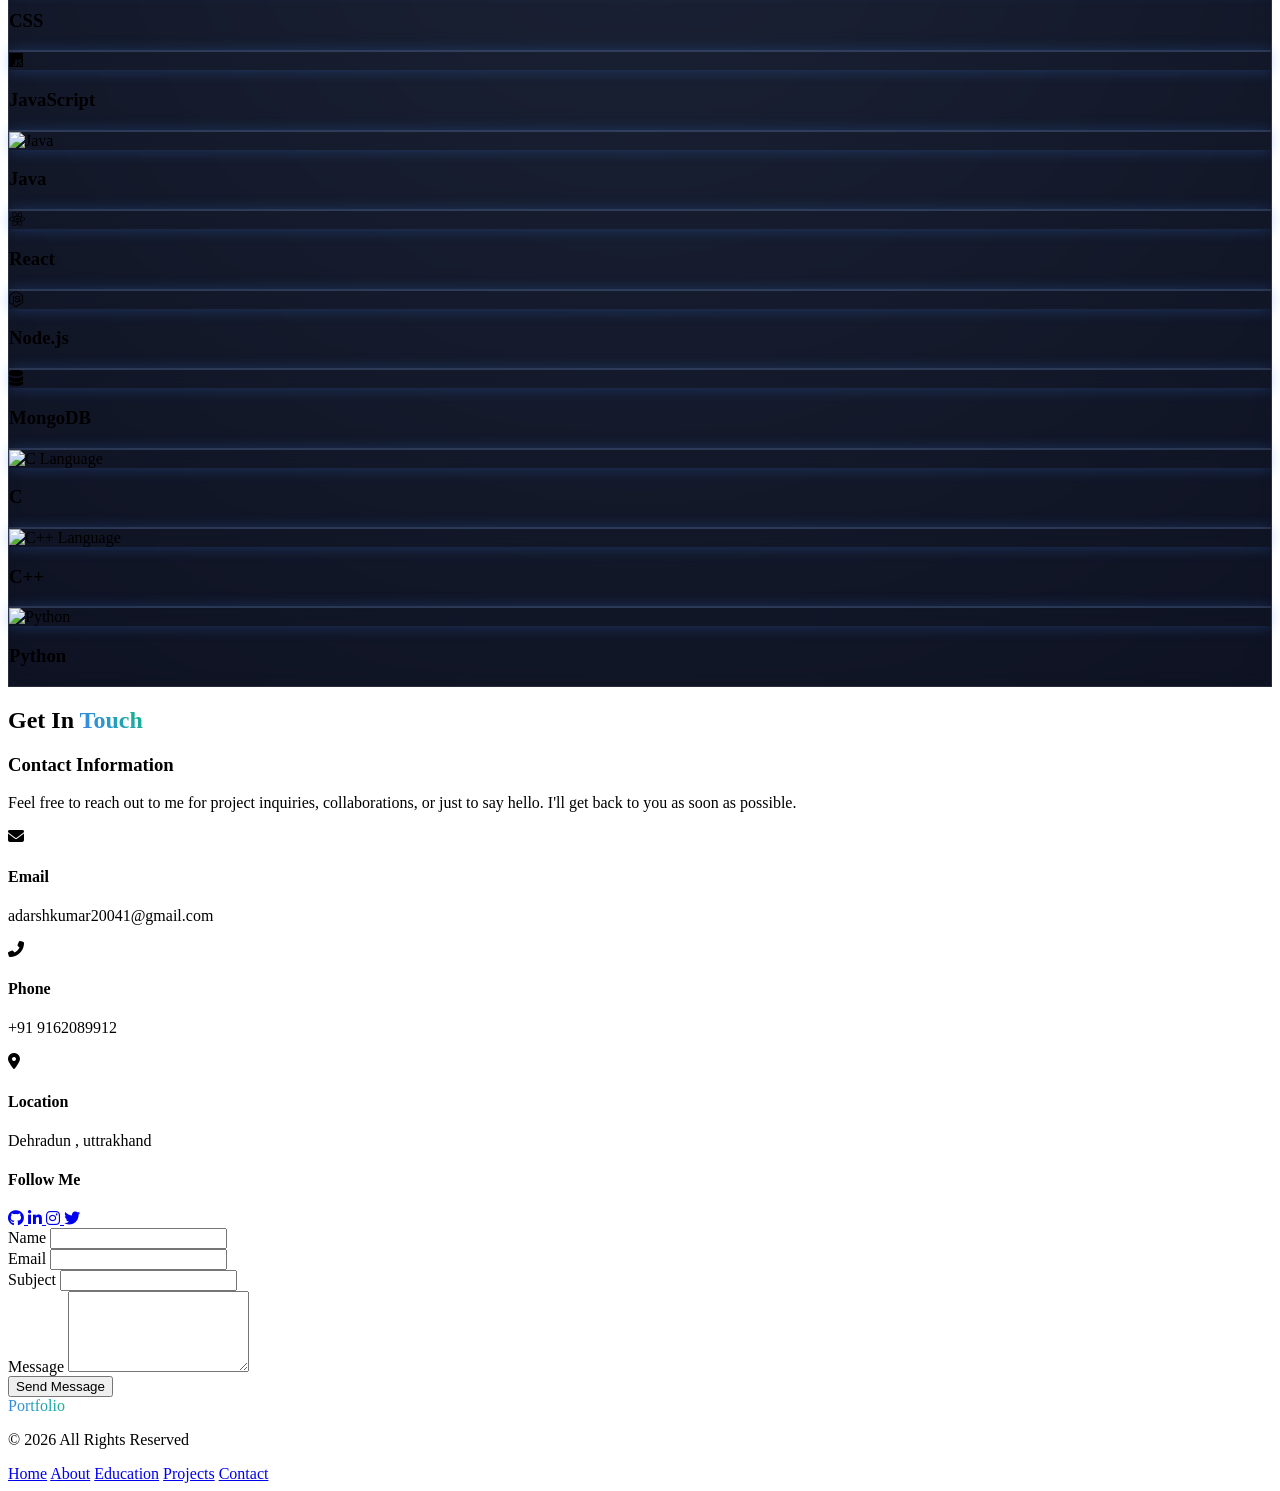
==== commit c4de4a95: "changes Co-authored-by: Copilot <copilot@github.com>" ====
--- a/index.html
+++ b/index.html
@@ -216,36 +216,37 @@
 
             <div class="grid grid-cols-1 md:grid-cols-2 lg:grid-cols-3 gap-8">
                 <!-- Sorting Simulation -->
-                  <div
-                    class="project-card bg-white dark:bg-gray-800 rounded-lg overflow-hidden shadow-lg hover:shadow-xl">
+                <div
+                    class="project-item project-card bg-white dark:bg-gray-800 rounded-lg overflow-hidden shadow-lg hover:shadow-xl">
                     <div class="h-48 overflow-hidden">
-                        <img src="assect/sorting.png"
-                            alt="Project 0"
+                        <img src="assect/sorting.png" alt="Project 0"
                             class="w-full h-full object-cover transition-transform duration-300 hover:scale-105">
                     </div>
                     <div class="p-6">
                         <h3 class="text-xl font-semibold mb-2">Visualization of Sorting Algorithms</h3>
                         <p class="text-gray-600 dark:text-gray-300 mb-4">
-                            Interactive visualization tool that demonstrates sorting algorithms step-by-step to enhance understanding of their working and performance.
+                            Interactive visualization tool that demonstrates sorting algorithms step-by-step to enhance
+                            understanding of their working and performance.
                         </p>
                         <div class="flex flex-wrap gap-2 mb-4">
                             <span class="px-3 py-1 bg-gray-100 dark:bg-gray-700 rounded-full text-sm">HTML</span>
                             <span class="px-3 py-1 bg-gray-100 dark:bg-gray-700 rounded-full text-sm">css</span>
                             <span class="px-3 py-1 bg-gray-100 dark:bg-gray-700 rounded-full text-sm">javascript</span>
-                        </div>  
+                        </div>
                         <div class="flex space-x-3">
-                            <a href="https://sorting-simulation.vercel.app/" target="_blank" class="text-primary-light dark:text-primary-dark hover:underline">Live Demo</a>
-                            <a href="https://github.com/itzadarsh-1/sorting-simulation-1" target="_blank" class="text-gray-500 hover:underline">Source Code</a>
-                        </div>
-                    </div>
-                </div>
-
-                 <!-- Portfolio Website -->
-                  <div
-                    class="project-card bg-white dark:bg-gray-800 rounded-lg overflow-hidden shadow-lg hover:shadow-xl">
+                            <a href="https://sorting-simulation.vercel.app/" target="_blank"
+                                class="text-primary-light dark:text-primary-dark hover:underline">Live Demo</a>
+                            <a href="https://github.com/itzadarsh-1/sorting-simulation-1" target="_blank"
+                                class="text-gray-500 hover:underline">Source Code</a>
+                        </div>
+                    </div>
+                </div>
+
+                <!-- Portfolio Website -->
+                <div
+                    class="project-item project-card bg-white dark:bg-gray-800 rounded-lg overflow-hidden shadow-lg hover:shadow-xl">
                     <div class="h-48 overflow-hidden">
-                        <img src="assect/Screenshot 2026-04-28 011413.png"
-                            alt="Project 0"
+                        <img src="assect/Screenshot 2026-04-28 011413.png" alt="Project 0"
                             class="w-full h-full object-cover transition-transform duration-300 hover:scale-105">
                     </div>
                     <div class="p-6">
@@ -257,17 +258,19 @@
                             <span class="px-3 py-1 bg-gray-100 dark:bg-gray-700 rounded-full text-sm">HTML</span>
                             <span class="px-3 py-1 bg-gray-100 dark:bg-gray-700 rounded-full text-sm">css</span>
                             <span class="px-3 py-1 bg-gray-100 dark:bg-gray-700 rounded-full text-sm">javascript</span>
-                        </div>  
+                        </div>
                         <div class="flex space-x-3">
-                            <a href="https://adarshprotfolio.netlify.app/" target="_blank" class="text-primary-light dark:text-primary-dark hover:underline">Live Demo</a>
-                            <a href="https://github.com/itzadarsh-1/portfolio-web" target="_blank" class="text-gray-500 hover:underline">Source Code</a>
+                            <a href="https://adarshprotfolio.netlify.app/" target="_blank"
+                                class="text-primary-light dark:text-primary-dark hover:underline">Live Demo</a>
+                            <a href="https://github.com/itzadarsh-1/portfolio-web" target="_blank"
+                                class="text-gray-500 hover:underline">Source Code</a>
                         </div>
                     </div>
                 </div>
 
                 <!-- Project 1 -->
                 <div
-                    class="project-card bg-white dark:bg-gray-800 rounded-lg overflow-hidden shadow-lg hover:shadow-xl">
+                    class="project-item project-card bg-white dark:bg-gray-800 rounded-lg overflow-hidden shadow-lg hover:shadow-xl">
                     <div class="h-48 overflow-hidden">
                         <img src="https://images.unsplash.com/photo-1551288049-bebda4e38f71?ixlib=rb-4.0.3&ixid=M3wxMjA3fDB8MHxwaG90by1wYWdlfHx8fGVufDB8fHx8fA%3D%3D&auto=format&fit=crop&w=1170&q=80"
                             alt="Project 1"
@@ -293,7 +296,7 @@
 
                 <!-- Project 2 -->
                 <div
-                    class="project-card bg-white dark:bg-gray-800 rounded-lg overflow-hidden shadow-lg hover:shadow-xl">
+                    class="project-item project-card bg-white dark:bg-gray-800 rounded-lg overflow-hidden shadow-lg hover:shadow-xl">
                     <div class="h-48 overflow-hidden">
                         <img src="assect/task manage app.jpg.png" alt="Project 2"
                             class="w-full h-full object-cover transition-transform duration-300 hover:scale-105">
@@ -318,7 +321,7 @@
 
                 <!-- Project 3 -->
                 <div
-                    class="project-card bg-white dark:bg-gray-800 rounded-lg overflow-hidden shadow-lg hover:shadow-xl">
+                    class=" project-item project-card bg-white dark:bg-gray-800 rounded-lg overflow-hidden shadow-lg hover:shadow-xl">
                     <div class="h-48 overflow-hidden">
                         <img src="assect/image.png" alt="Project 3"
                             class="w-full h-full object-cover transition-transform duration-300 hover:scale-105">
@@ -342,14 +345,45 @@
                 </div>
             </div>
 
+
             <div class="text-center mt-12">
-                <a href="#"
-                    class="px-6 py-3 border border-gray-300 dark:border-gray-600 rounded-lg hover:bg-gray-100 dark:hover:bg-gray-800 transition-colors inline-flex items-center">
-                    View All Projects <i class="fas fa-arrow-right ml-2"></i>
-                </a>
+                <button id="toggleProjects" class="px-8 py-3 rounded-full bg-gradient-to-r from-blue-500 to-cyan-400 text-white 
+           shadow-lg hover:scale-105 hover:shadow-[0_0_20px_rgba(6,182,212,0.6)] 
+           transition-all duration-300 inline-flex items-center">
+
+                    View All Projects
+                    <i class="fas fa-arrow-down ml-2 transition-transform duration-300" id="arrowIcon"></i>
+                </button>
             </div>
         </div>
     </section>
+
+    <script>
+        const projects = document.querySelectorAll(".project-item");
+        const btn = document.getElementById("toggleProjects");
+        const arrow = document.getElementById("arrowIcon");
+
+        let expanded = false;
+
+        // Initially show only 4
+        projects.forEach((item, index) => {
+            if (index >= 4) item.style.display = "none";
+        });
+
+        btn.addEventListener("click", () => {
+            expanded = !expanded;
+
+            projects.forEach((item, index) => {
+                if (index >= 4) {
+                    item.style.display = expanded ? "block" : "none";
+                }
+            });
+
+            btn.innerHTML = expanded
+                ? 'Show Less <i class="fas fa-arrow-up ml-2"></i>'
+                : 'View All Projects <i class="fas fa-arrow-down ml-2"></i>';
+        });
+    </script>
 
     <!-- Skills Section -->
     <section id="skills" class="py-20 bg-gray-100 dark:bg-gray-800">
--- a/style.css
+++ b/style.css
@@ -194,4 +194,14 @@
             background-clip: text;
             -webkit-background-clip: text;
             -webkit-text-fill-color: transparent;
+        }
+
+
+
+        .project-item {
+            transition: all 0.4s ease;
+        }
+
+        .hidden-project {
+            display: none;
         }
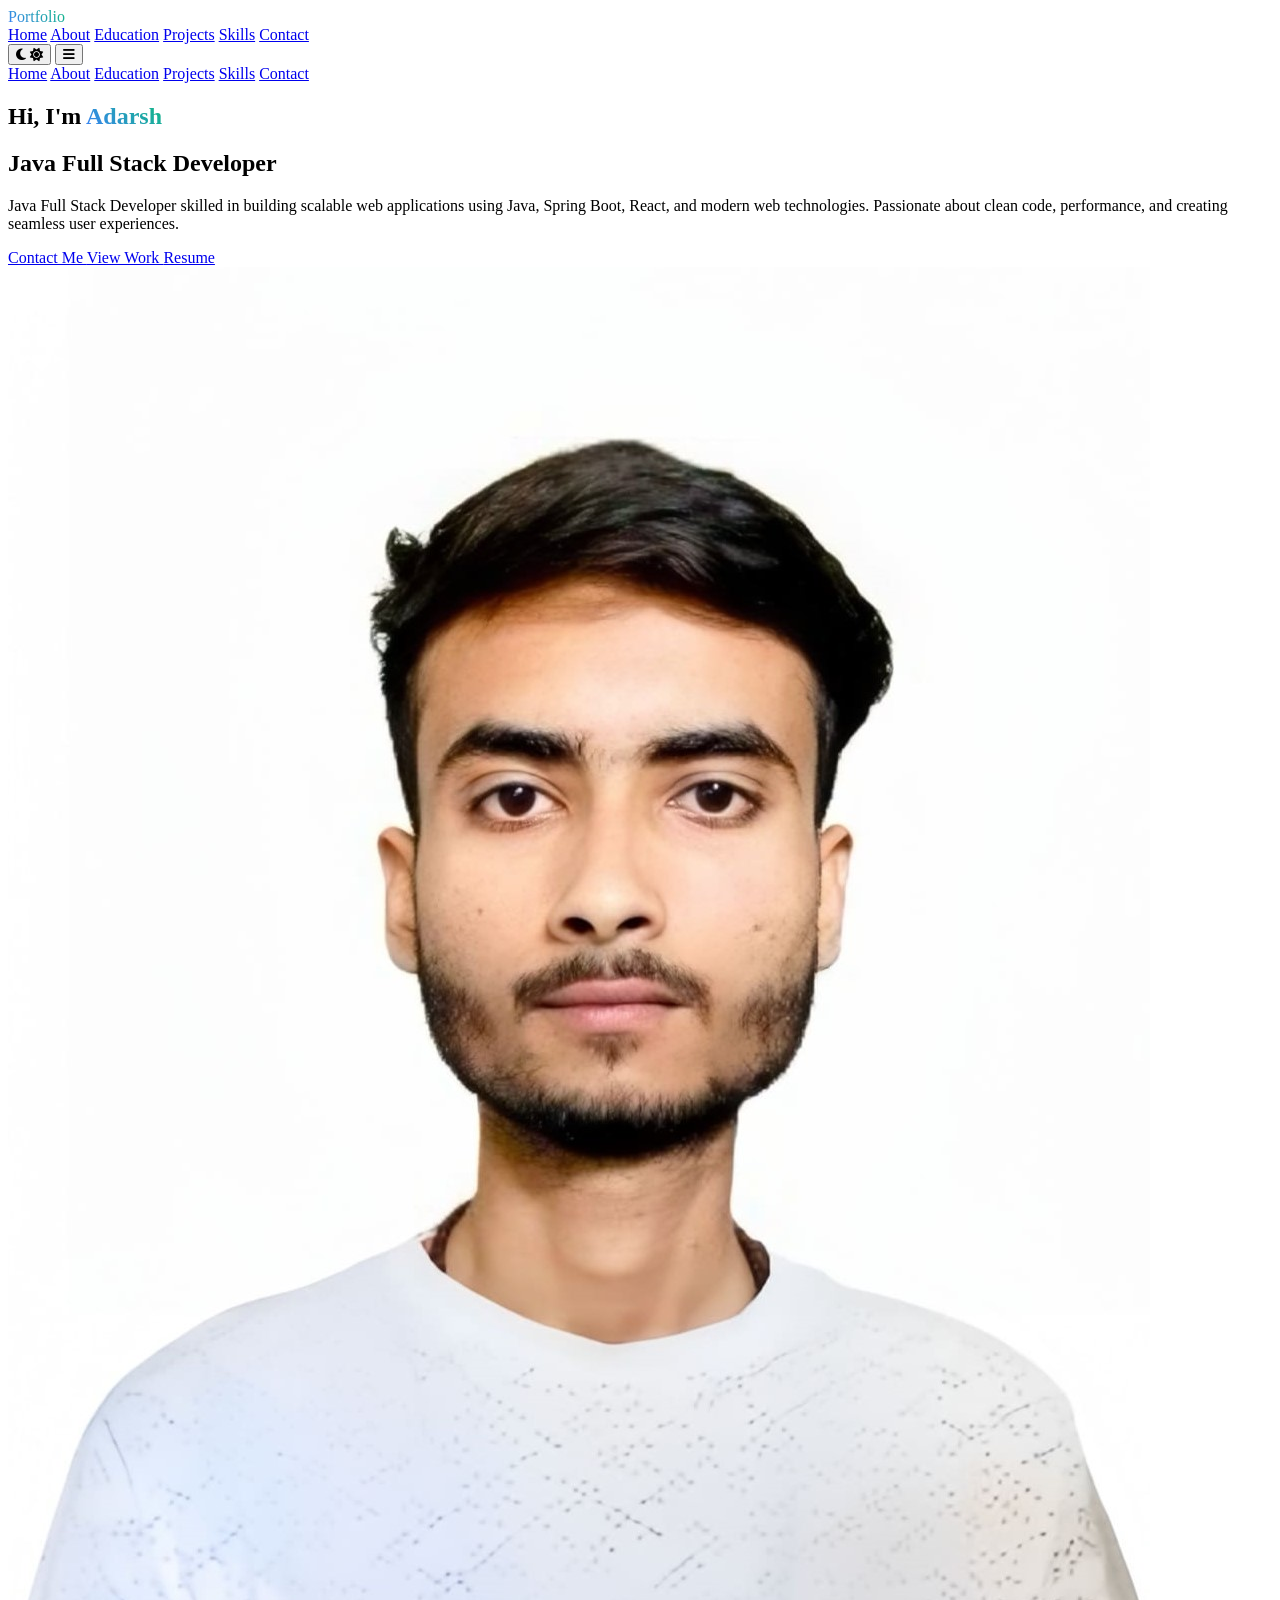
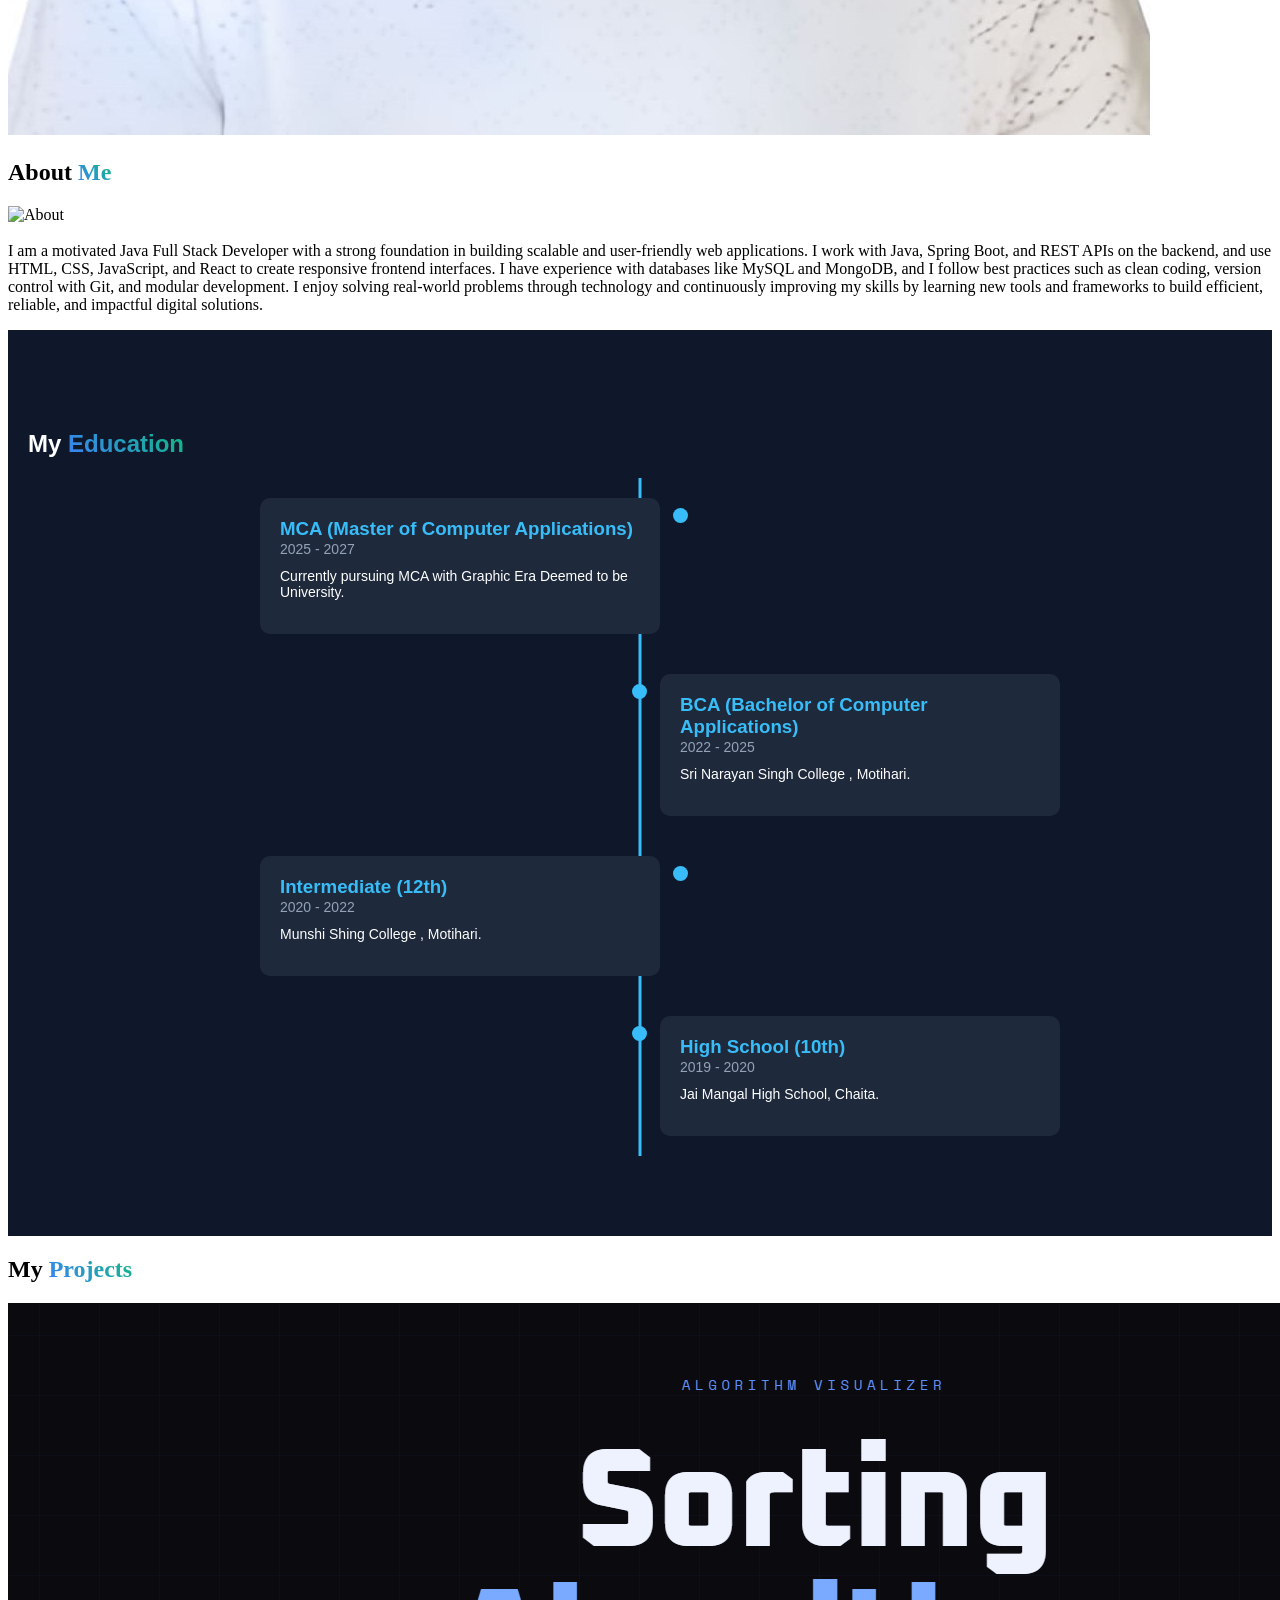
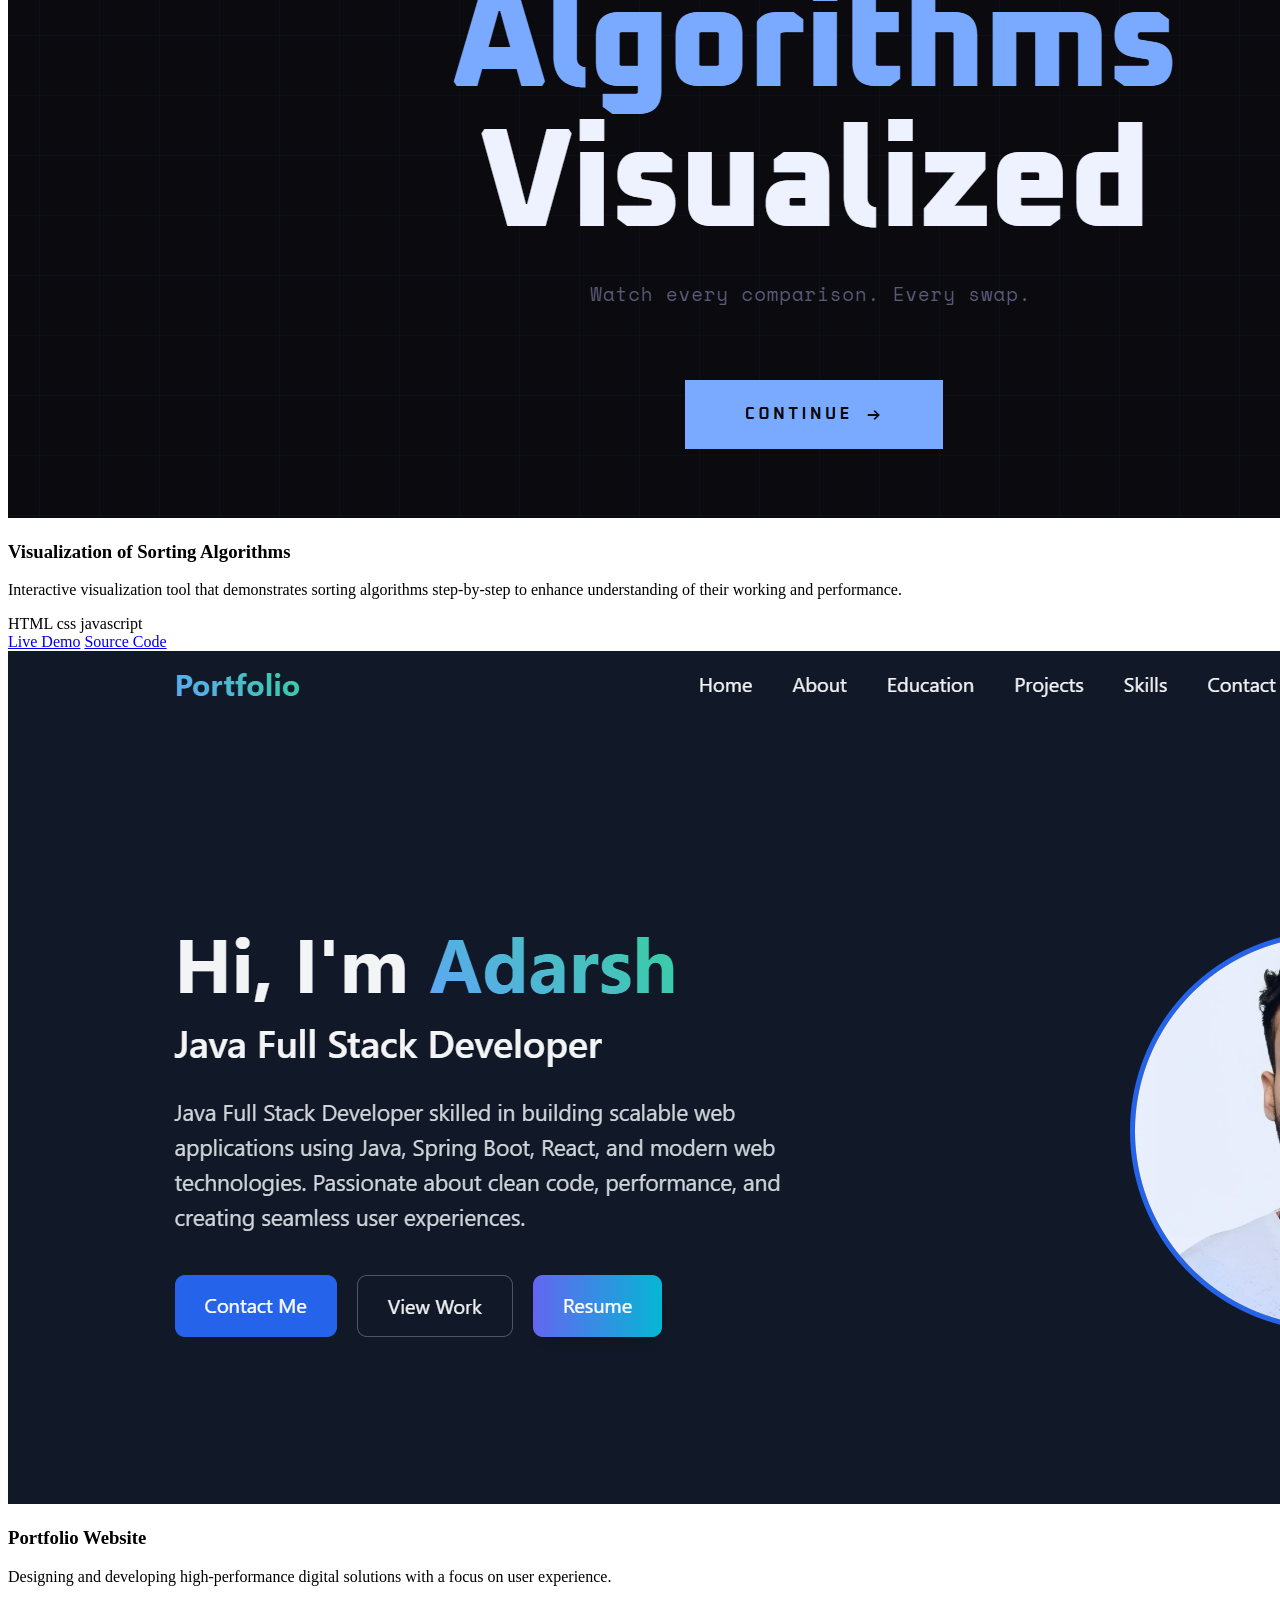
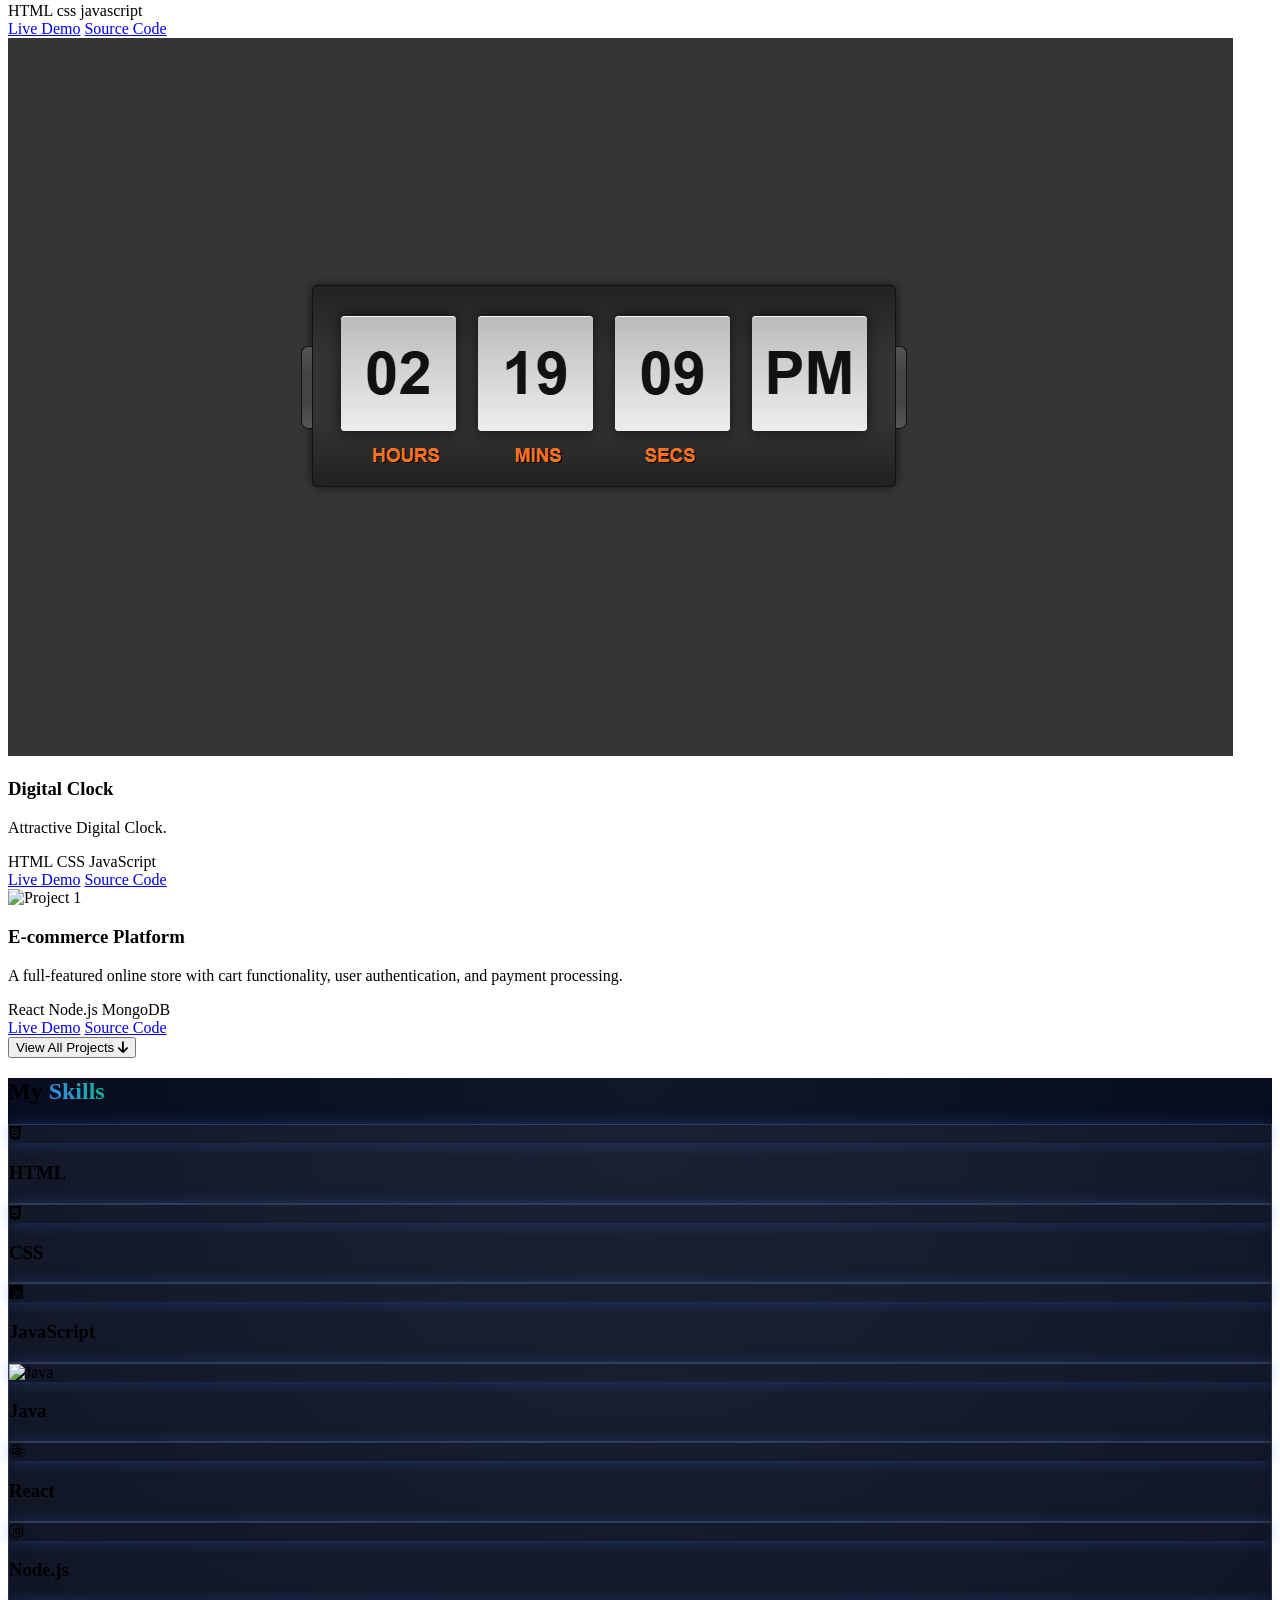
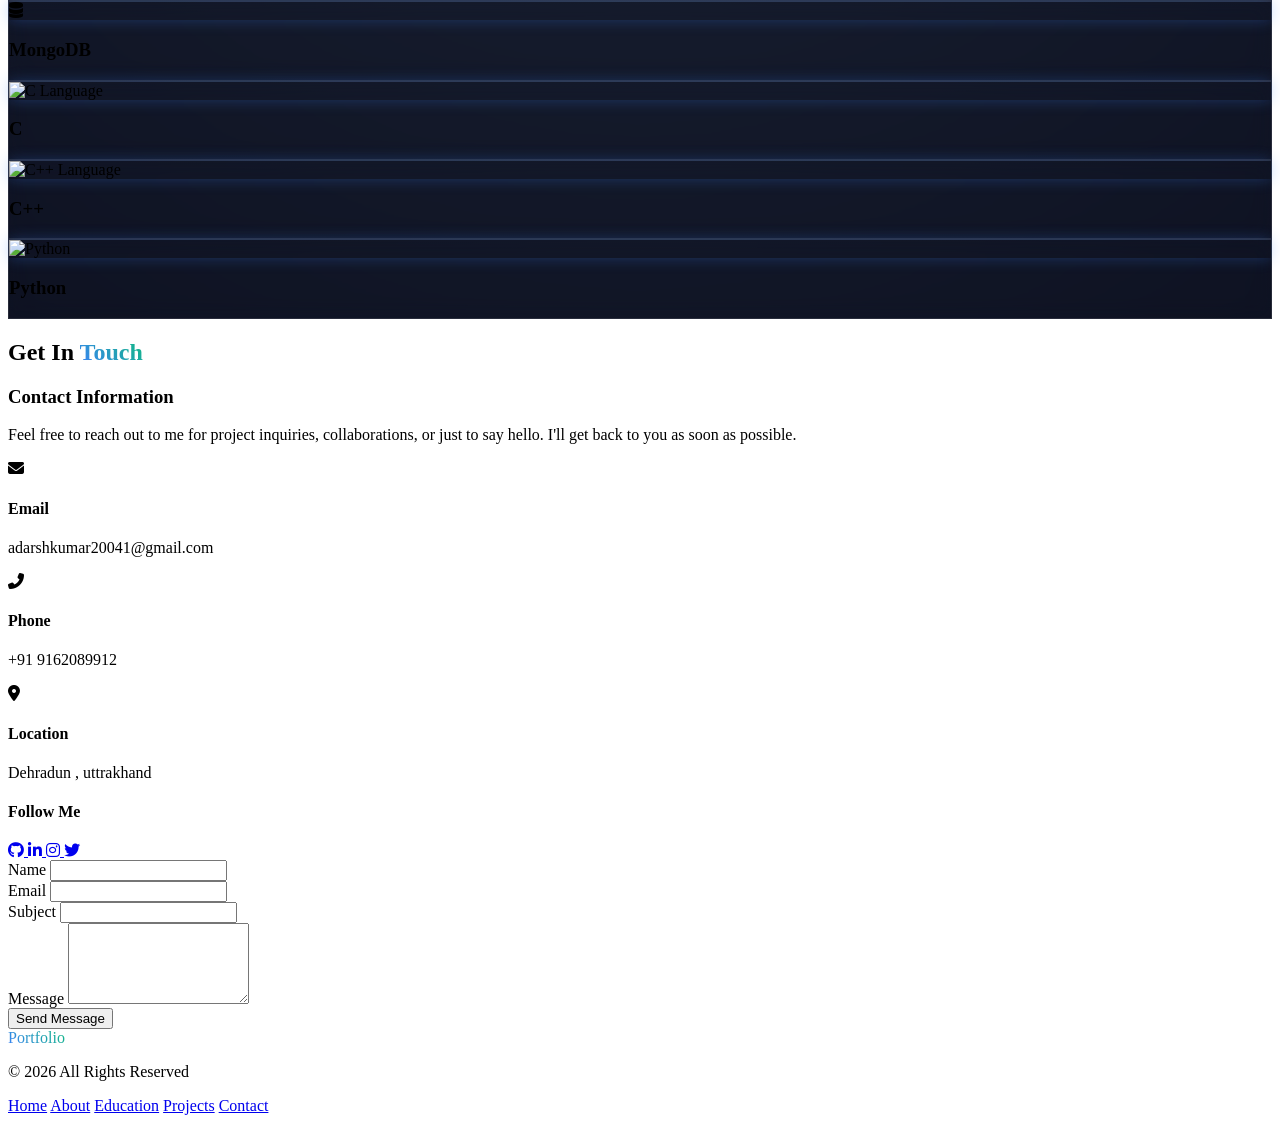
==== commit 59853c8b: "Add Project" ====
--- a/index.html
+++ b/index.html
@@ -268,6 +268,31 @@
                     </div>
                 </div>
 
+
+                <!-- Digital Clock -->
+                <div
+                    class="project-item project-card bg-white dark:bg-gray-800 rounded-lg overflow-hidden shadow-lg hover:shadow-xl">
+                    <div class="h-48 overflow-hidden">
+                        <img src="assect/digitalclock.png"
+                            alt="Project 1"
+                            class="w-full h-full object-cover transition-transform duration-300 hover:scale-105">
+                    </div>
+                    <div class="p-6">
+                        <h3 class="text-xl font-semibold mb-2">Digital Clock</h3>
+                        <p class="text-gray-600 dark:text-gray-300 mb-4">
+                            Attractive Digital Clock.
+                        </p>
+                        <div class="flex flex-wrap gap-2 mb-4">
+                            <span class="px-3 py-1 bg-gray-100 dark:bg-gray-700 rounded-full text-sm">HTML</span>
+                            <span class="px-3 py-1 bg-gray-100 dark:bg-gray-700 rounded-full text-sm">CSS</span>
+                            <span class="px-3 py-1 bg-gray-100 dark:bg-gray-700 rounded-full text-sm">JavaScript</span>
+                        </div>
+                        <div class="flex space-x-3">
+                            <a href="https://attractivedigitalclock.netlify.app/" class="text-primary-light dark:text-primary-dark hover:underline">Live Demo</a>
+                            <a href="https://github.com/itzadarsh-1/Digitalclock" class="text-gray-500 hover:underline">Source Code</a>
+                        </div>
+                    </div>
+                </div>
                 <!-- Project 1 -->
                 <div
                     class="project-item project-card bg-white dark:bg-gray-800 rounded-lg overflow-hidden shadow-lg hover:shadow-xl">
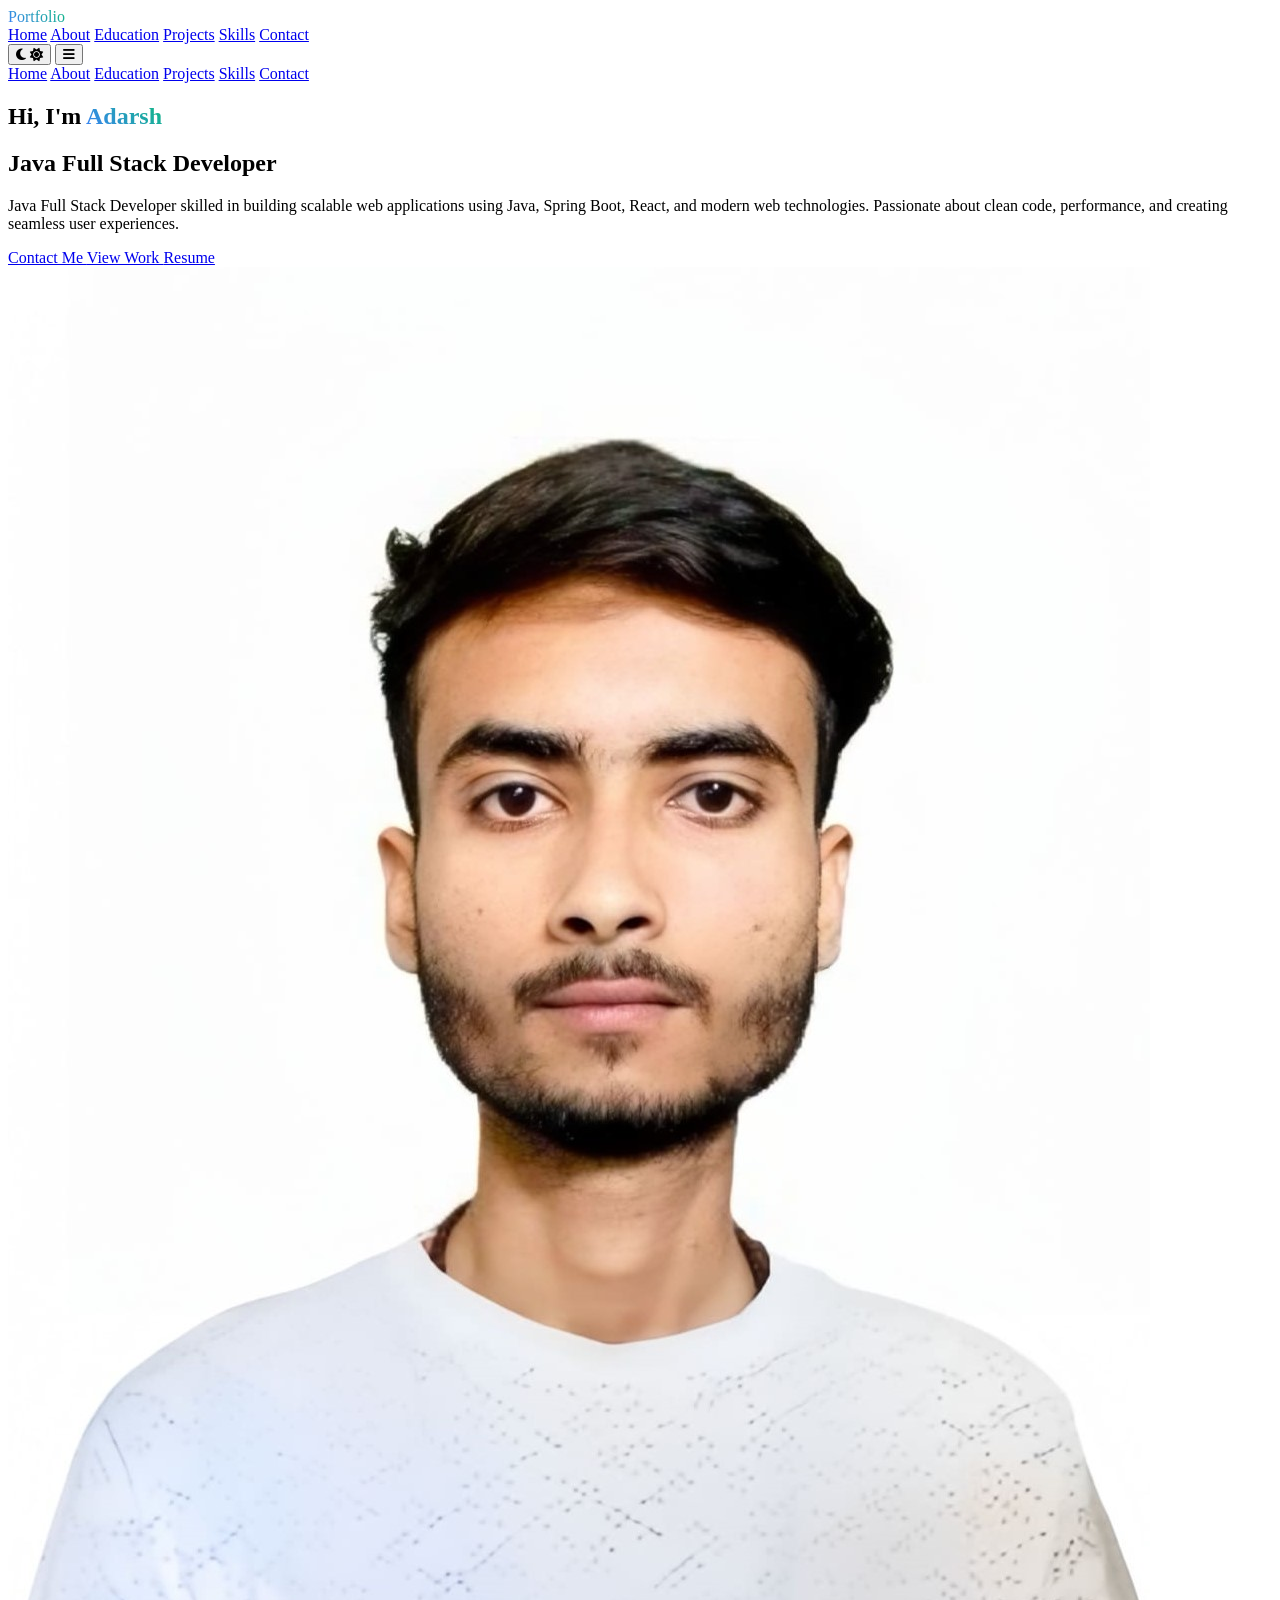
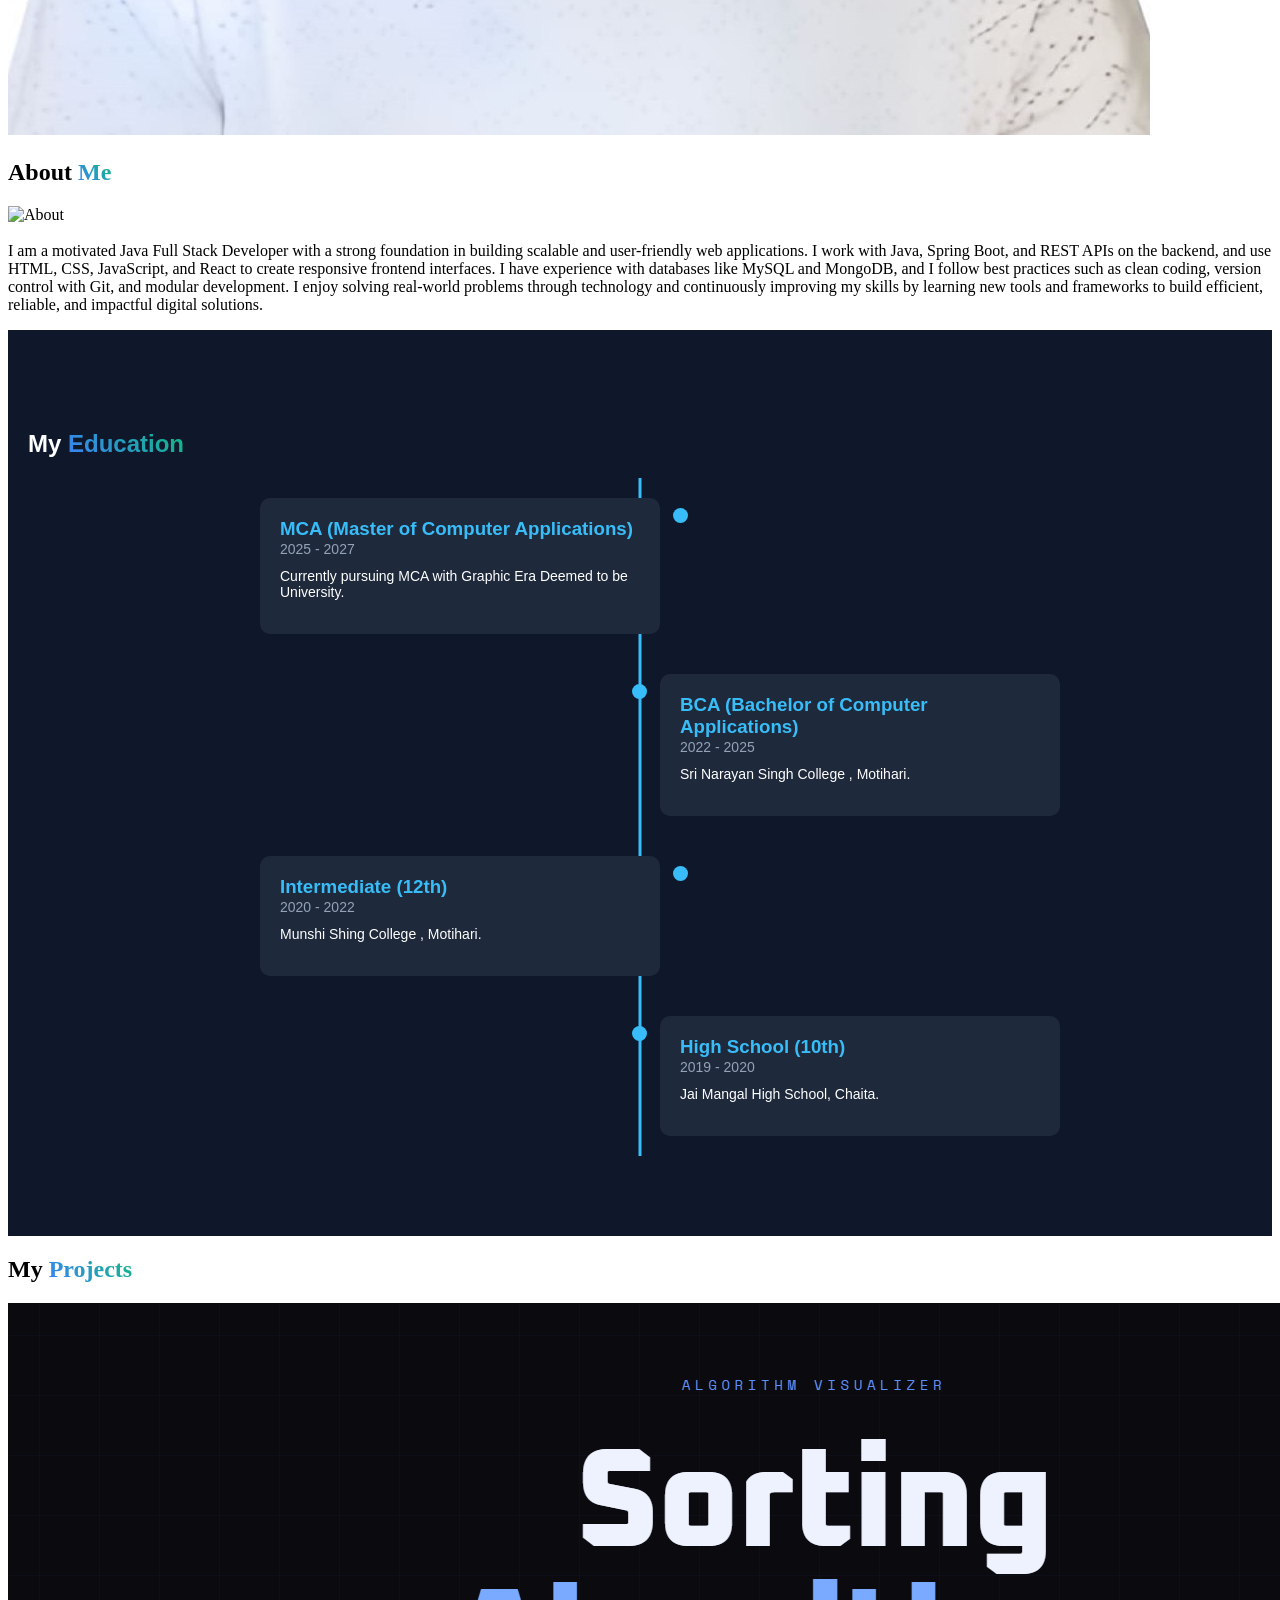
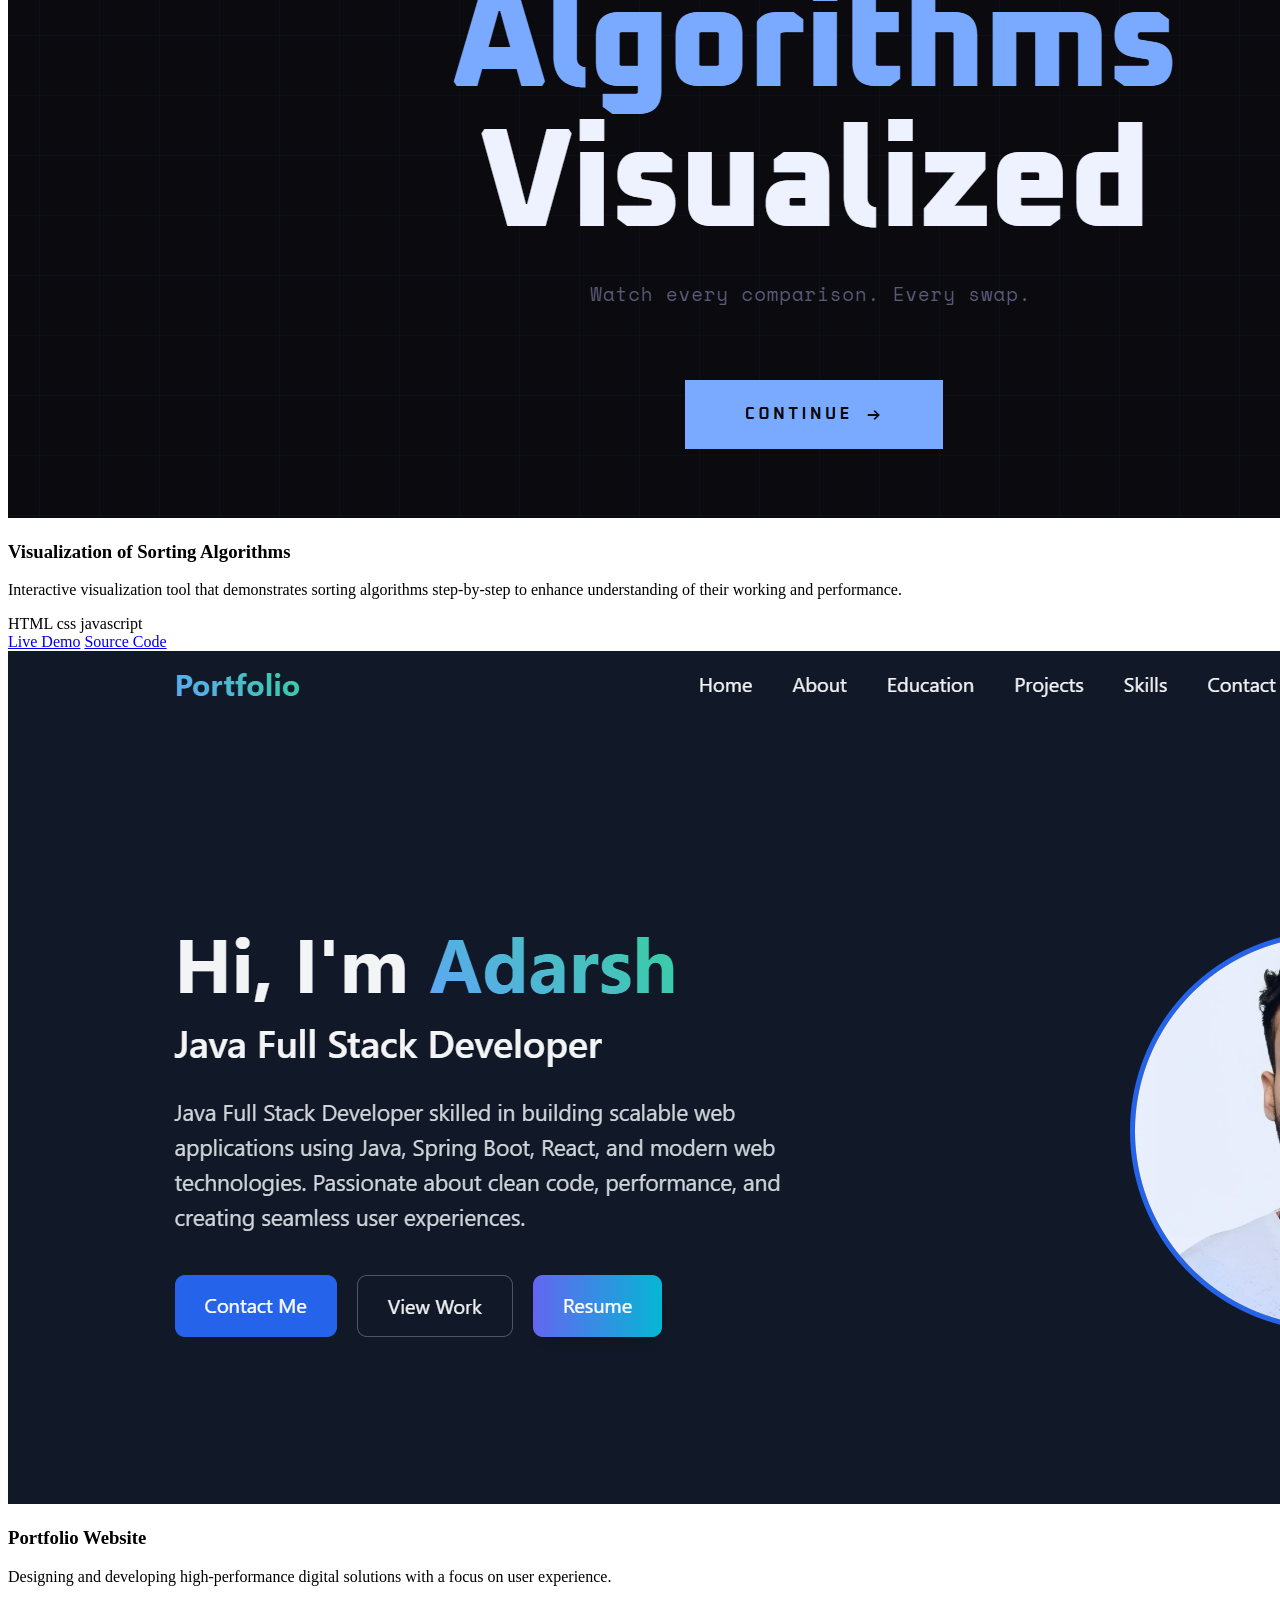
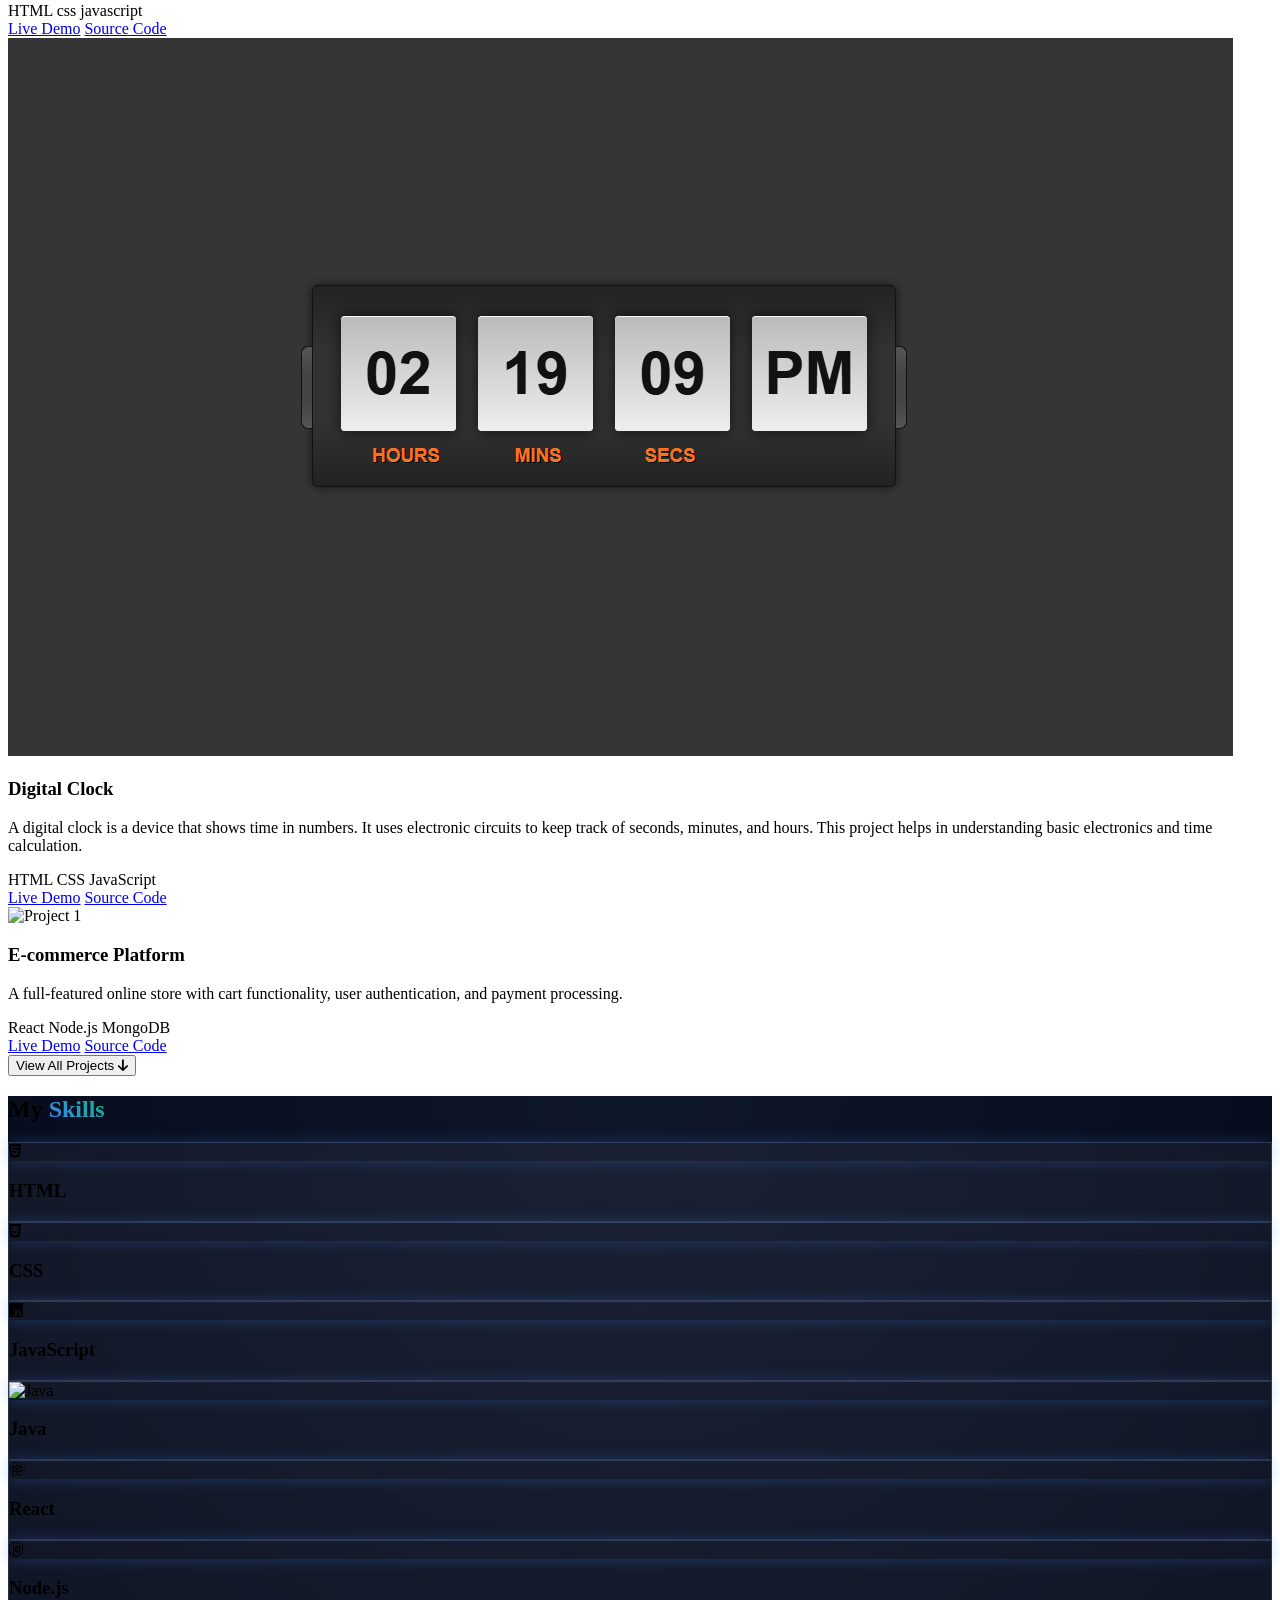
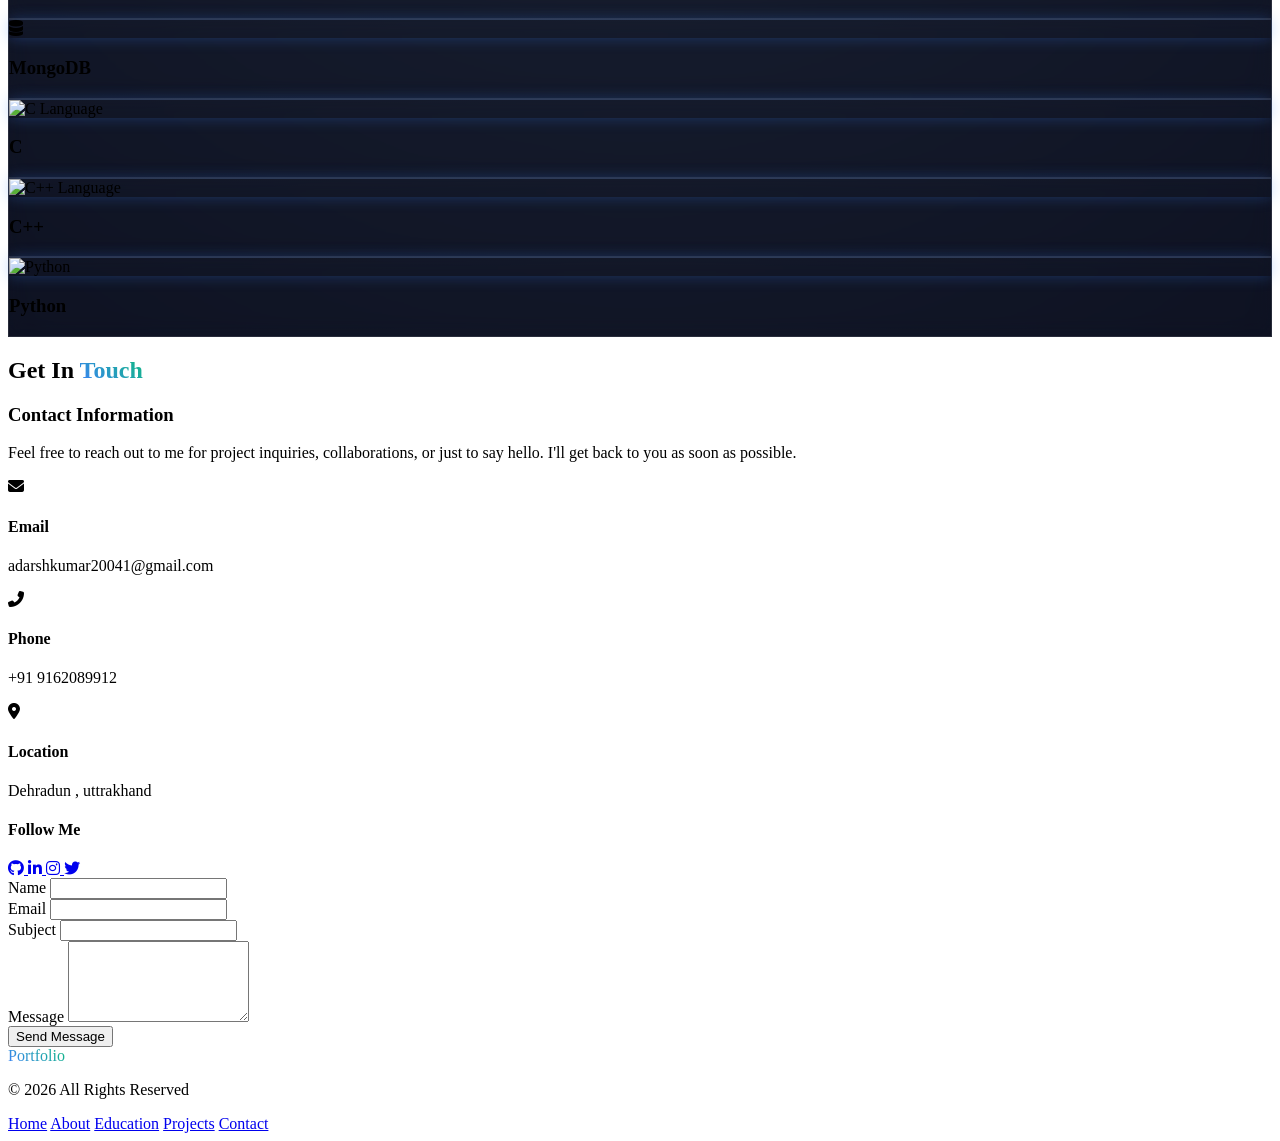
==== commit 02335796: "changes link Co-authored-by: Copilot <copilot@github.com>" ====
--- a/index.html
+++ b/index.html
@@ -280,7 +280,7 @@
                     <div class="p-6">
                         <h3 class="text-xl font-semibold mb-2">Digital Clock</h3>
                         <p class="text-gray-600 dark:text-gray-300 mb-4">
-                            Attractive Digital Clock.
+                            A digital clock is a device that shows time in numbers. It uses electronic circuits to keep track of seconds, minutes, and hours. This project helps in understanding basic electronics and time calculation.
                         </p>
                         <div class="flex flex-wrap gap-2 mb-4">
                             <span class="px-3 py-1 bg-gray-100 dark:bg-gray-700 rounded-full text-sm">HTML</span>
@@ -288,8 +288,8 @@
                             <span class="px-3 py-1 bg-gray-100 dark:bg-gray-700 rounded-full text-sm">JavaScript</span>
                         </div>
                         <div class="flex space-x-3">
-                            <a href="https://attractivedigitalclock.netlify.app/" class="text-primary-light dark:text-primary-dark hover:underline">Live Demo</a>
-                            <a href="https://github.com/itzadarsh-1/Digitalclock" class="text-gray-500 hover:underline">Source Code</a>
+                            <a href="https://attractivedigitalclock.netlify.app/" target="_blank" class="text-primary-light dark:text-primary-dark hover:underline">Live Demo</a>
+                            <a href="https://github.com/itzadarsh-1/Digitalclock" target="_blank" class="text-gray-500 hover:underline">Source Code</a>
                         </div>
                     </div>
                 </div>
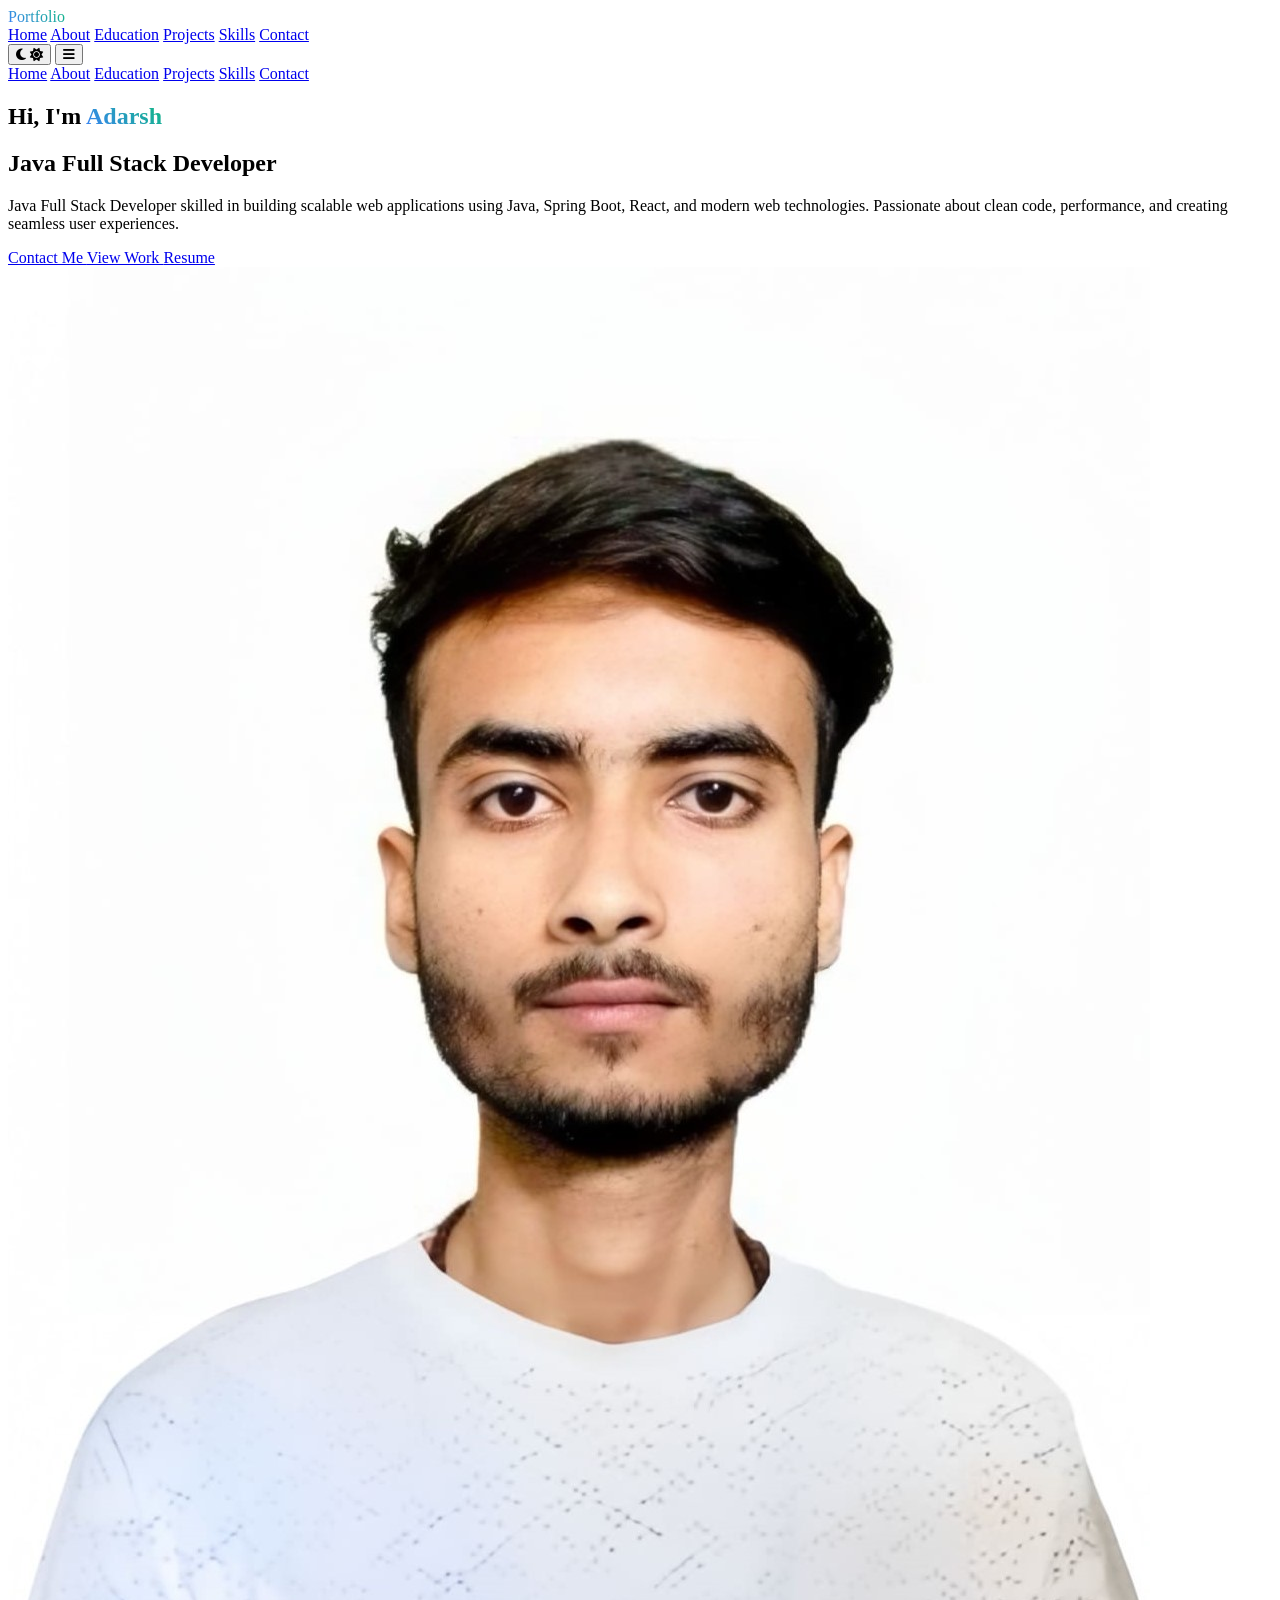
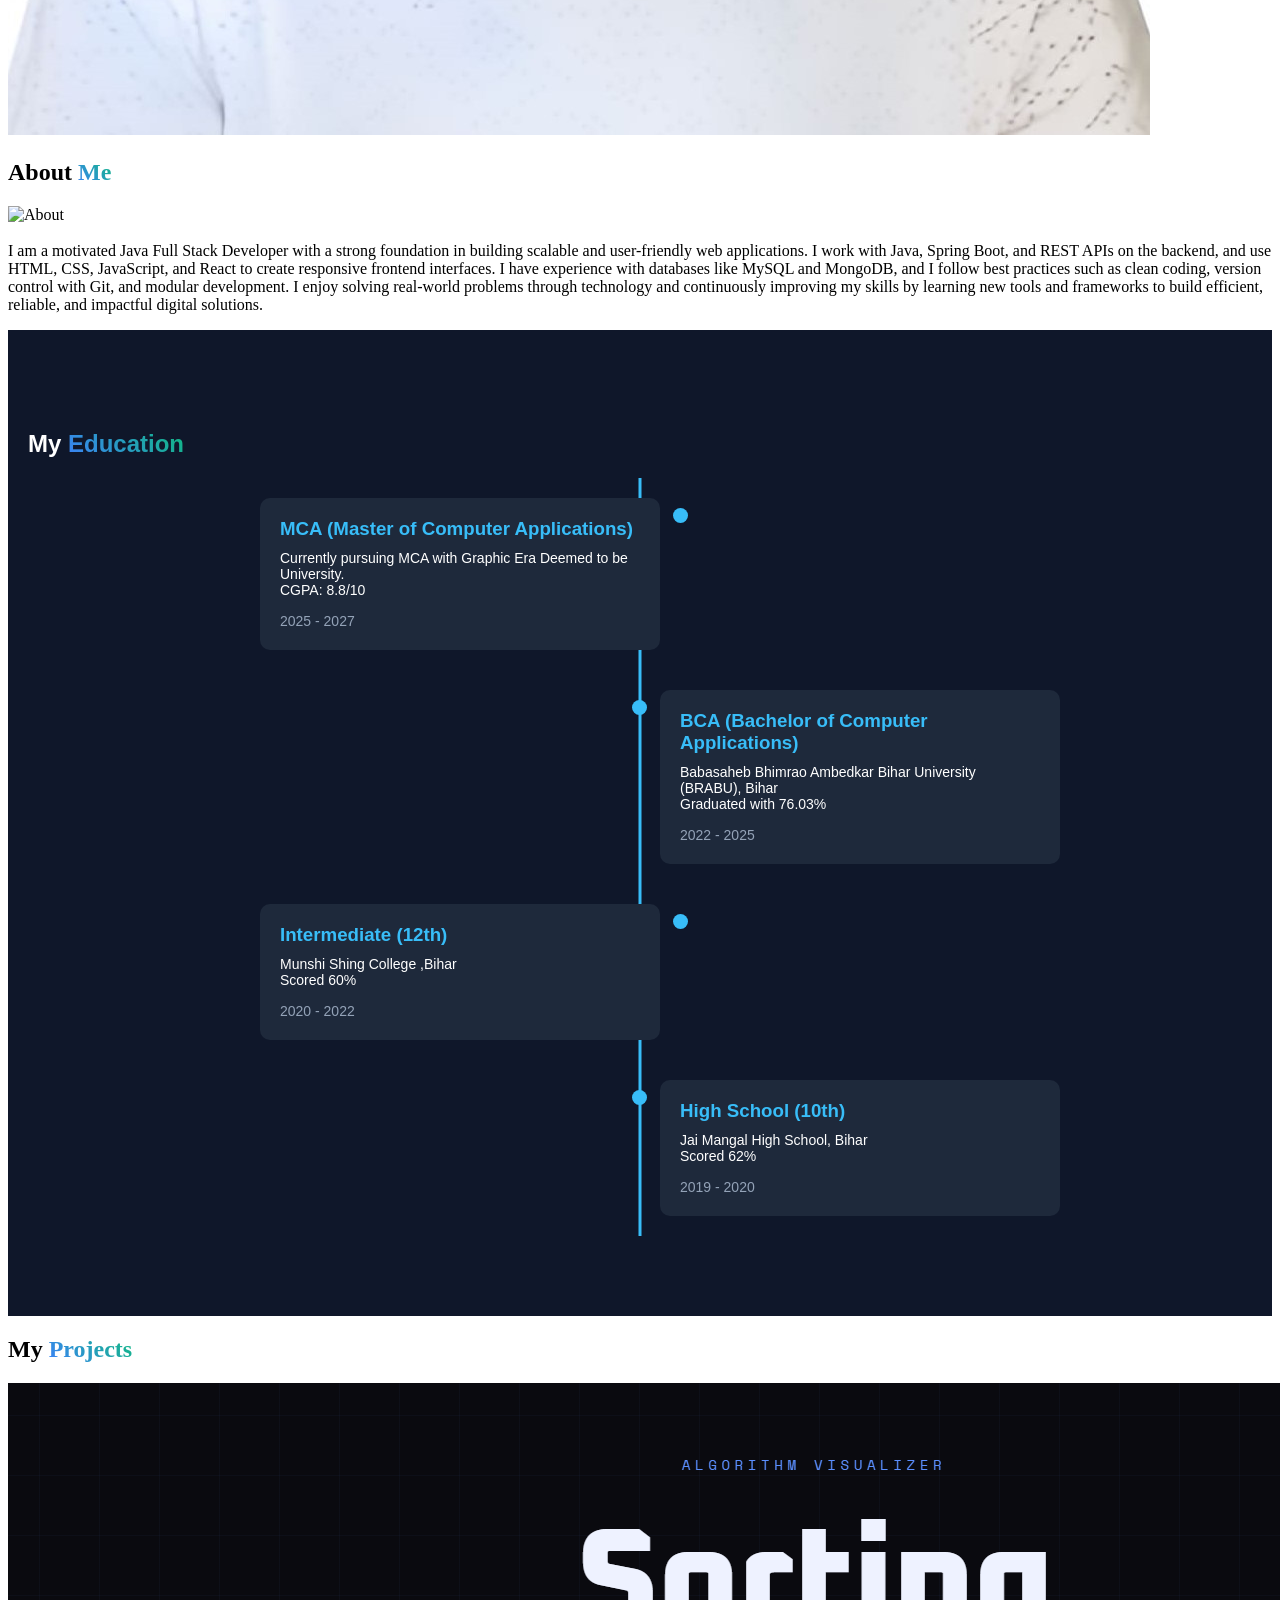
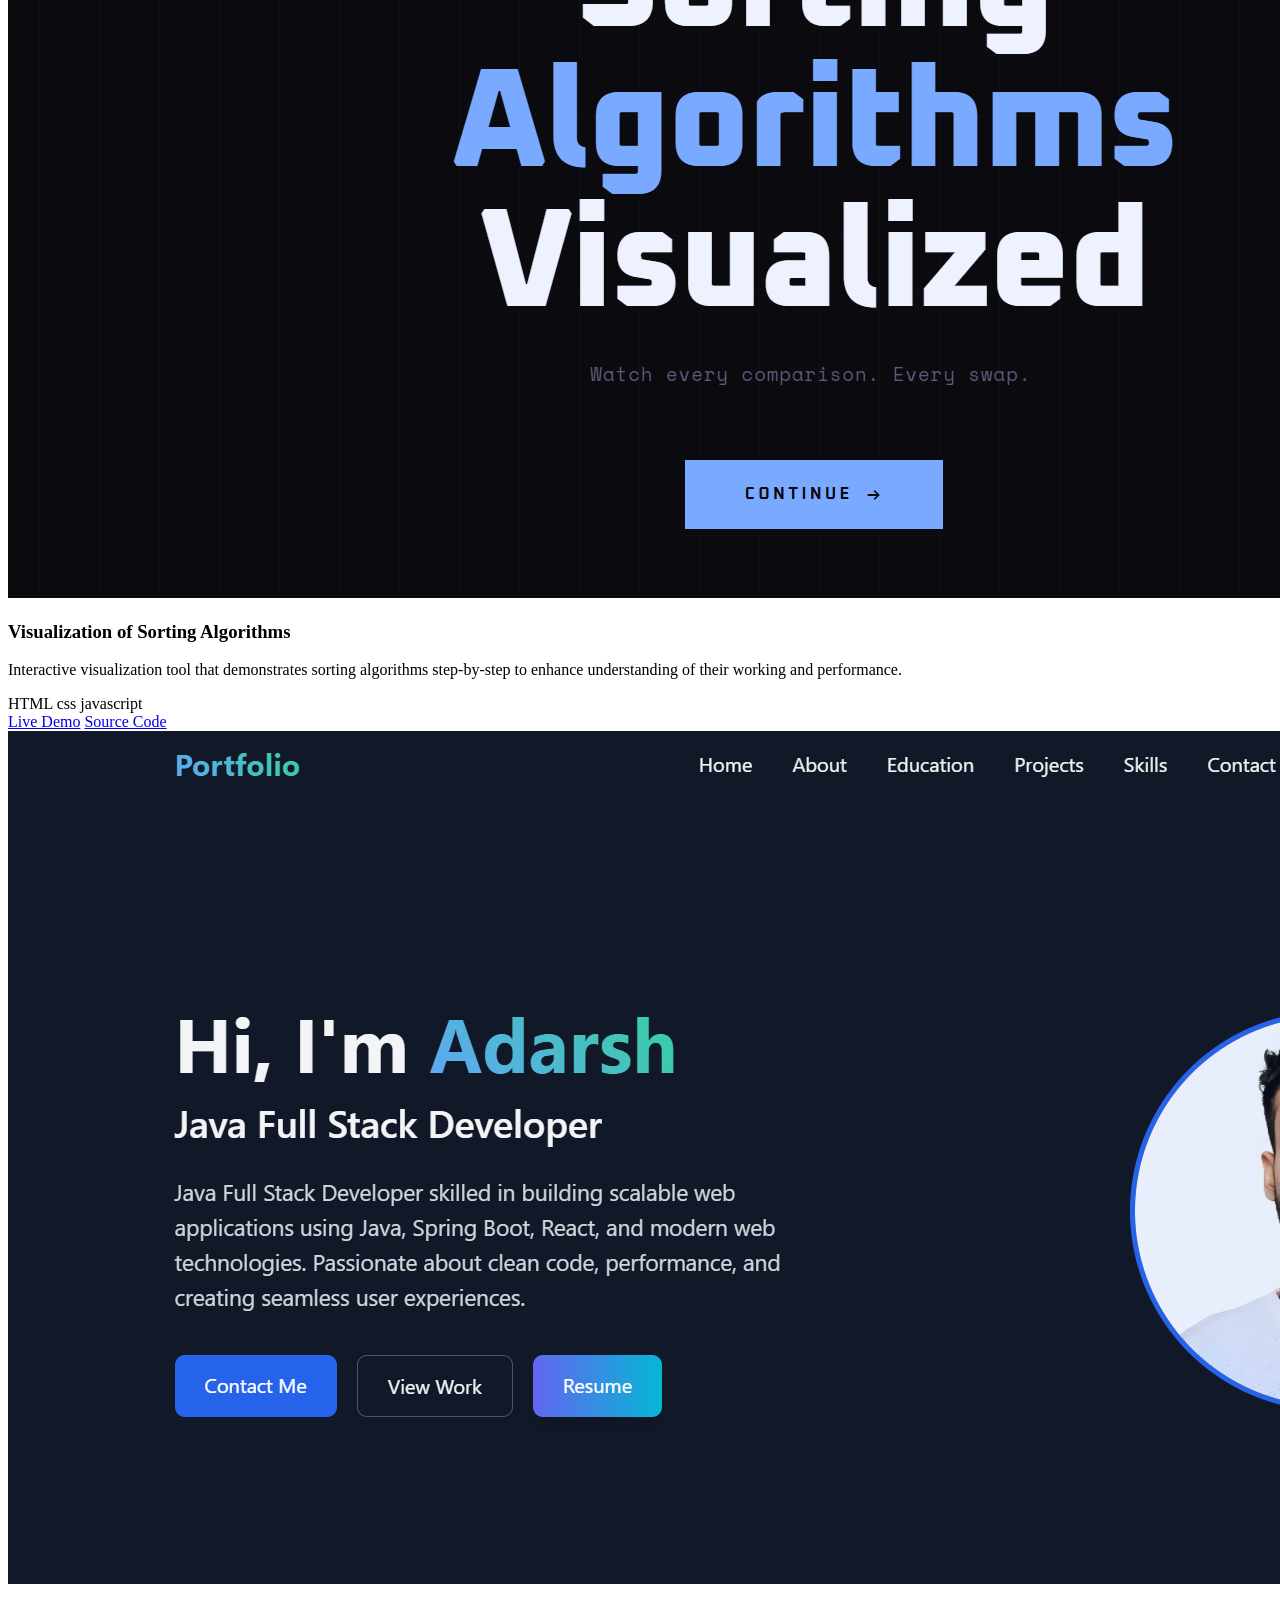
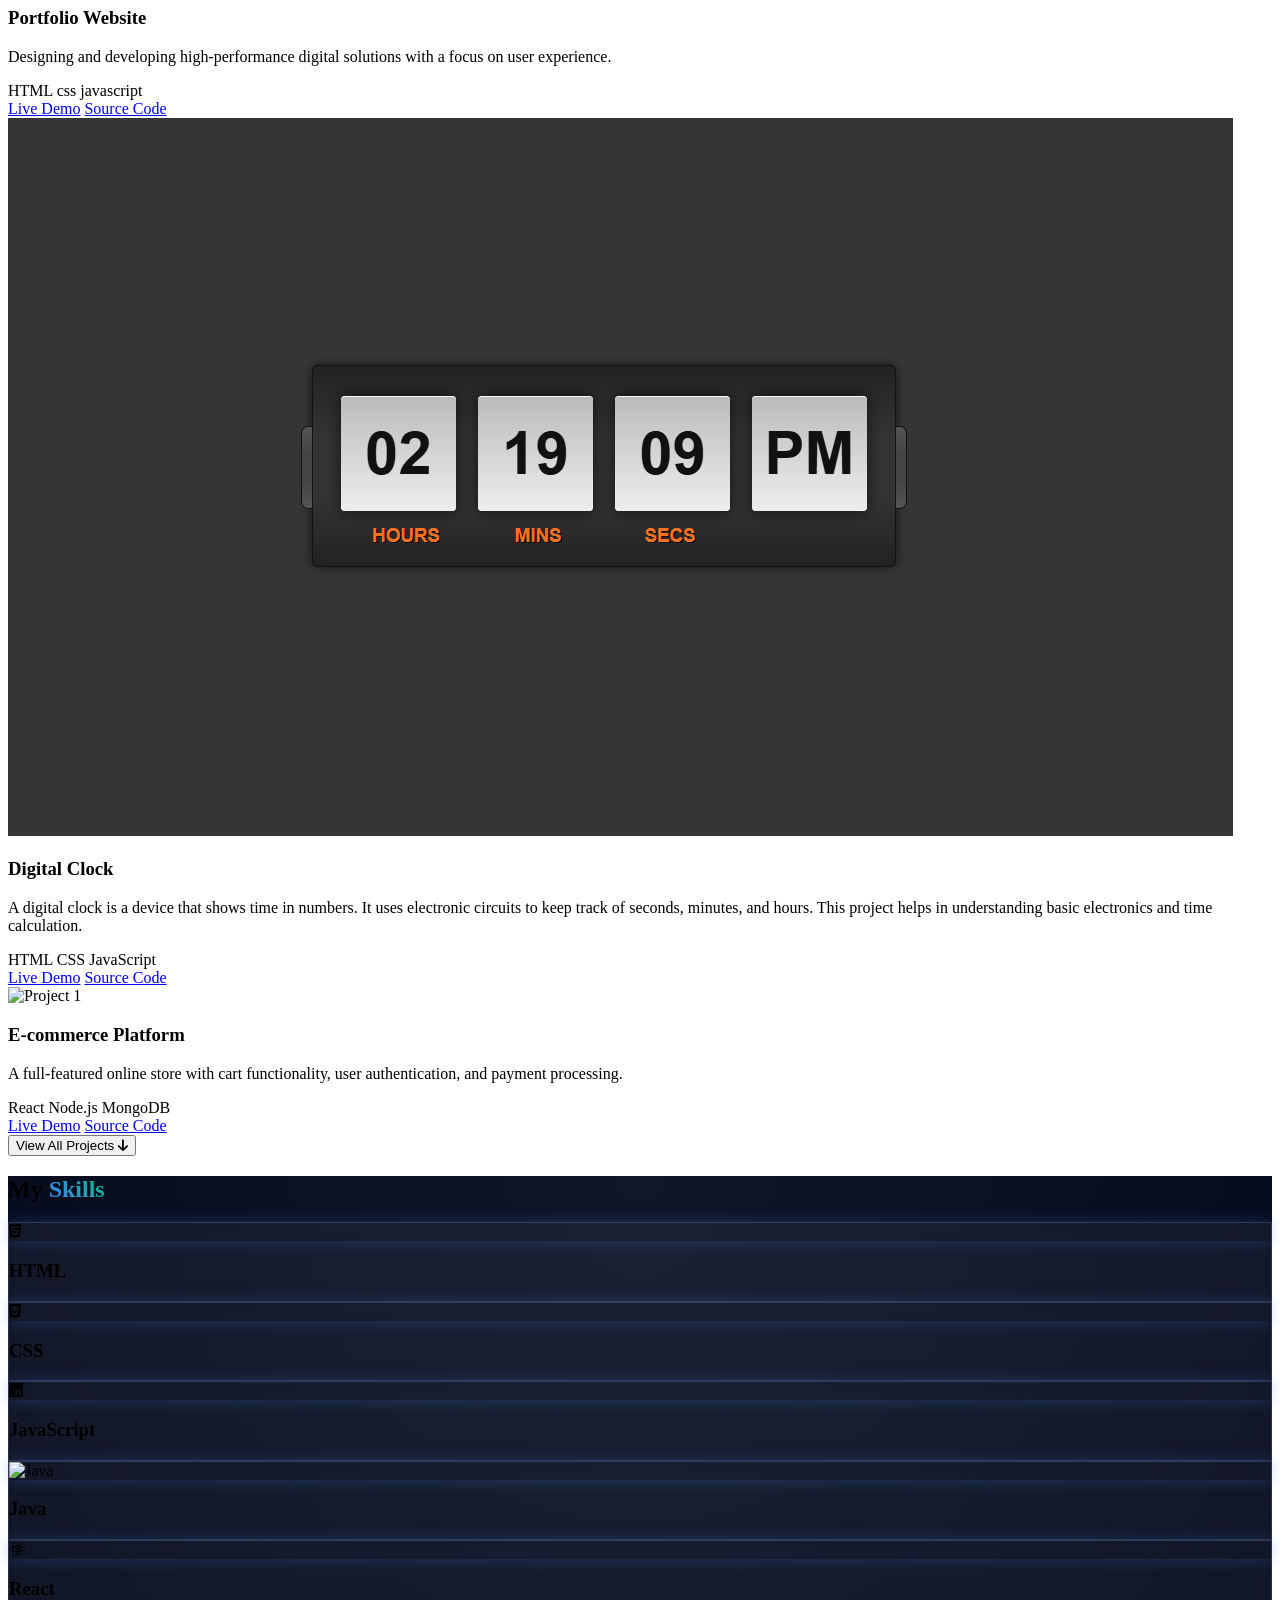
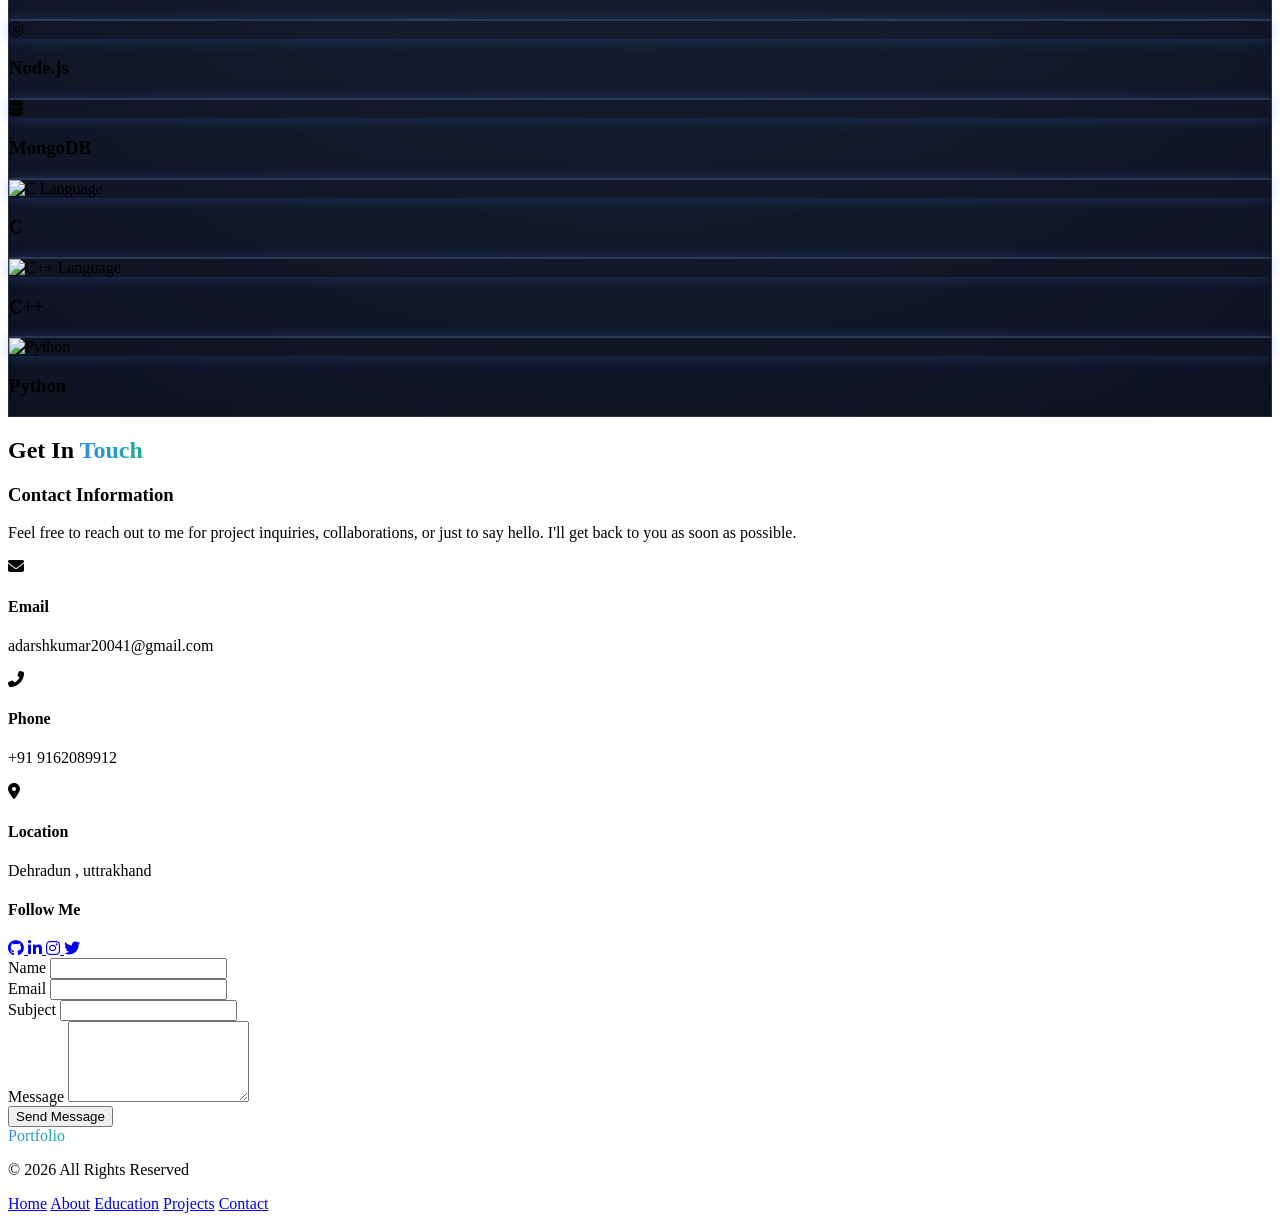
==== commit b66f855e: "education section change Co-authored-by: Copilot <copilot@github.com>" ====
--- a/index.html
+++ b/index.html
@@ -173,33 +173,40 @@
             <div class="timeline-item">
                 <div class="timeline-content">
                     <h3>MCA (Master of Computer Applications)</h3>
+                    <p>Currently pursuing MCA with
+                        Graphic Era Deemed to be University.
+                        <br>CGPA: 8.8/10
+                    </p>
                     <span>2025 - 2027</span>
-                    <p>Currently pursuing MCA with
-                        Graphic Era Deemed to be University.</p>
                 </div>
             </div>
 
             <div class="timeline-item">
                 <div class="timeline-content">
                     <h3>BCA (Bachelor of Computer Applications)</h3>
+                    <p> Babasaheb Bhimrao Ambedkar Bihar University (BRABU), Bihar
+                        <br>Graduated with 76.03%
+                    </p>
                     <span>2022 - 2025</span>
-                    <p> Sri Narayan Singh College , Motihari.</p>
+
                 </div>
             </div>
 
             <div class="timeline-item">
                 <div class="timeline-content">
                     <h3>Intermediate (12th)</h3>
+                    <p>Munshi Shing College ,Bihar
+                        <br>Scored 60% </P>
                     <span>2020 - 2022</span>
-                    <p>Munshi Shing College , Motihari.</p>
                 </div>
             </div>
 
             <div class="timeline-item">
                 <div class="timeline-content">
                     <h3>High School (10th)</h3>
+                    <p>Jai Mangal High School, Bihar
+                        <br>Scored 62% </p>
                     <span>2019 - 2020</span>
-                    <p>Jai Mangal High School, Chaita.</p>
                 </div>
             </div>
 
@@ -273,14 +280,15 @@
                 <div
                     class="project-item project-card bg-white dark:bg-gray-800 rounded-lg overflow-hidden shadow-lg hover:shadow-xl">
                     <div class="h-48 overflow-hidden">
-                        <img src="assect/digitalclock.png"
-                            alt="Project 1"
+                        <img src="assect/digitalclock.png" alt="Project 1"
                             class="w-full h-full object-cover transition-transform duration-300 hover:scale-105">
                     </div>
                     <div class="p-6">
                         <h3 class="text-xl font-semibold mb-2">Digital Clock</h3>
                         <p class="text-gray-600 dark:text-gray-300 mb-4">
-                            A digital clock is a device that shows time in numbers. It uses electronic circuits to keep track of seconds, minutes, and hours. This project helps in understanding basic electronics and time calculation.
+                            A digital clock is a device that shows time in numbers. It uses electronic circuits to keep
+                            track of seconds, minutes, and hours. This project helps in understanding basic electronics
+                            and time calculation.
                         </p>
                         <div class="flex flex-wrap gap-2 mb-4">
                             <span class="px-3 py-1 bg-gray-100 dark:bg-gray-700 rounded-full text-sm">HTML</span>
@@ -288,8 +296,10 @@
                             <span class="px-3 py-1 bg-gray-100 dark:bg-gray-700 rounded-full text-sm">JavaScript</span>
                         </div>
                         <div class="flex space-x-3">
-                            <a href="https://attractivedigitalclock.netlify.app/" target="_blank" class="text-primary-light dark:text-primary-dark hover:underline">Live Demo</a>
-                            <a href="https://github.com/itzadarsh-1/Digitalclock" target="_blank" class="text-gray-500 hover:underline">Source Code</a>
+                            <a href="https://attractivedigitalclock.netlify.app/" target="_blank"
+                                class="text-primary-light dark:text-primary-dark hover:underline">Live Demo</a>
+                            <a href="https://github.com/itzadarsh-1/Digitalclock" target="_blank"
+                                class="text-gray-500 hover:underline">Source Code</a>
                         </div>
                     </div>
                 </div>
